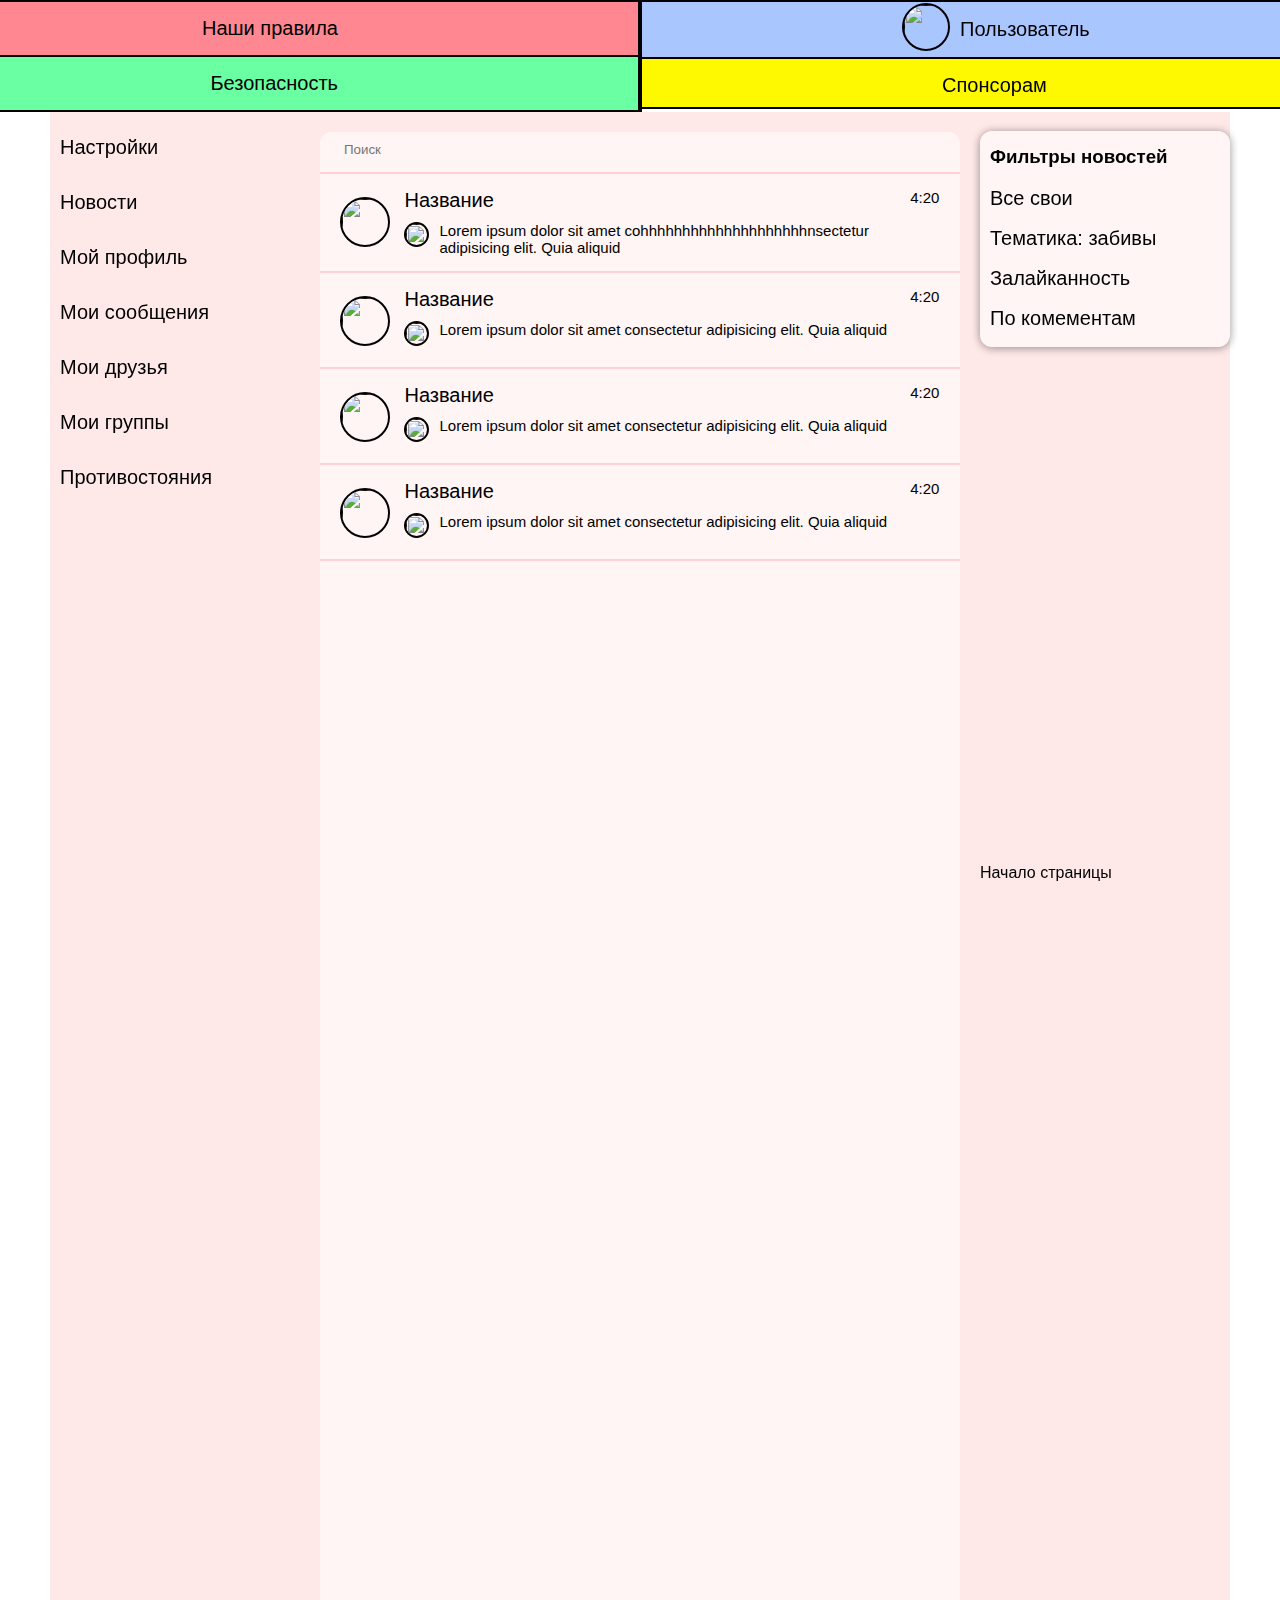
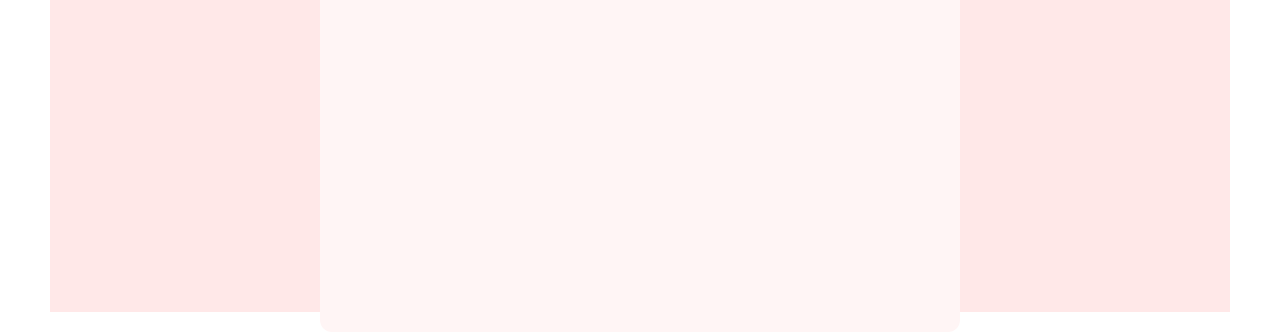
==== chats.html @ 8bf389e5 "COLORS" ====
<!DOCTYPE html>
<html lang="ru">

<head>
    <meta charset="UTF-8">
    <meta http-equiv="X-UA-Compatible" content="IE=edge">
    <meta name="viewport" content="width=device-width, initial-scale=1.0">
    <title>chats</title>
    <link rel="stylesheet" href="css/news.css">
    <link rel="stylesheet" href="css/chats.css">
    <link rel="stylesheet" href="css/colors.css">
    <link rel="stylesheet" href="css/header_leftbar.css">
</head>

<body>
    <header class="header__container container">
        <div class="header__left">
            <div class="header__red red">Наши правила</div>
            <div class="header__green green">Безопасность</div>
        </div>
        <div class="header__center">
            <a class="header__logo" href=""></a>
        </div>
        <div class="header__right">
            <div class="header__blue_container blue">
                <a href="">
                    <img class="header__blue_ava" src="img/Mcd.png" alt="">
                </a>
                <a href="" class="header__blue">
                    <span class="header__polzovatel">
                        Пользователь
                    </span>
                </a>
            </div>
            <div class="header__yellow yellow">Спонсорам</div>
        </div>
    </header>
    <div class="body mid_red">
        <div class="body__container">
            <div class="leftsiterbar">
                <ul class="leftsitebar__list">
                    <li class="leftsitebar__list_item dark_red_hover">Настройки</li>
                    <li class="leftsitebar__list_item dark_red_hover">Новости</li>
                    <li class="leftsitebar__list_item dark_red_hover">Мой профиль</li>
                    <li class="leftsitebar__list_item dark_red_hover">Мои сообщения</li>
                    <li class="leftsitebar__list_item dark_red_hover">Мои друзья</li>
                    <li class="leftsitebar__list_item dark_red_hover">Мои группы</li>
                    <li class="leftsitebar__list_item dark_red_hover">Противостояния</li>
                </ul>
            </div>
            <div class="chats">
                <div class="chats__conteiner light_red">
                    <div class="chats__search dark_red_border_bottom light_red">
                        <input type="text" name="search" placeholder="Поиск" class="chats__search_input">
                    </div>
                    <div class="chats__post dark_red_border_bottom mid_red_hover">
                        <a href="">
                            <div class="chats__post_ava">
                                <img class="chats__post_ava_img" src="img/123.png" alt="">
                            </div>
                            <div class="chats__post_block">
                                <div class="chats__post_block_name_time">
                                    <span class="chats__post_name">Название</span>
                                    <span class="chats__post_time">4:20</span>
                                </div>
                                <div class="chats__post_ava2_text">
                                    <div class="chats__post_ava">
                                        <img class="chats__post_ava2_img" src="img/123.png" alt="">
                                    </div>
                                    <div class="chats__post_text">Lorem ipsum dolor sit amet
                                        cohhhhhhhhhhhhhhhhhhhhnsectetur adipisicing
                                        elit. Quia aliquid </div>
                                </div>
                            </div>
                        </a>
                    </div>
                    <div class="chats__post dark_red_border_bottom mid_red_hover">
                        <a href="">
                            <div class="chats__post_ava">
                                <img class="chats__post_ava_img" src="img/123.png" alt="">
                            </div>
                            <div class="chats__post_block">
                                <div class="chats__post_block_name_time">
                                    <span class="chats__post_name">Название</span>
                                    <span class="chats__post_time">4:20</span>
                                </div>
                                <div class="chats__post_ava2_text">
                                    <div class="chats__post_ava">
                                        <img class="chats__post_ava2_img" src="img/123.png" alt="">
                                    </div>
                                    <div class="chats__post_text">Lorem ipsum dolor sit amet consectetur adipisicing
                                        elit. Quia aliquid
                                    </div>
                                </div>
                            </div>
                        </a>
                    </div>
                    <div class="chats__post dark_red_border_bottom mid_red_hover">
                        <a href="">
                            <div class="chats__post_ava">
                                <img class="chats__post_ava_img" src="img/123.png" alt="">
                            </div>
                            <div class="chats__post_block">
                                <div class="chats__post_block_name_time">
                                    <span class="chats__post_name">Название</span>
                                    <span class="chats__post_time">4:20</span>
                                </div>
                                <div class="chats__post_ava2_text">
                                    <div class="chats__post_ava">
                                        <img class="chats__post_ava2_img" src="img/123.png" alt="">
                                    </div>
                                    <div class="chats__post_text">Lorem ipsum dolor sit amet consectetur adipisicing
                                        elit. Quia aliquid
                                    </div>
                                </div>
                            </div>
                        </a>
                    </div>
                    <div class="chats__post dark_red_border_bottom mid_red_hover">
                        <a href="">
                            <div class="chats__post_ava">
                                <img class="chats__post_ava_img" src="img/123.png" alt="">
                            </div>
                            <div class="chats__post_block">
                                <div class="chats__post_block_name_time">
                                    <span class="chats__post_name">Название</span>
                                    <span class="chats__post_time">4:20</span>
                                </div>
                                <div class="chats__post_ava2_text">
                                    <div class="chats__post_ava">
                                        <img class="chats__post_ava2_img" src="img/123.png" alt="">
                                    </div>
                                    <div class="chats__post_text">Lorem ipsum dolor sit amet consectetur adipisicing
                                        elit. Quia aliquid
                                    </div>
                                </div>
                            </div>
                        </a>
                    </div>
                </div>
            </div>

            <div class="rightsitebar ">
                <div class="rightsitebar__container light_red">
                    <h3 class="rightsitebar__title">Фильтры новостей</h3>
                    <ul class="rightsitebar__list">
                        <li class="rightsitebar__list_item">Все свои</li>
                        <li class="rightsitebar__list_item">Тематика: забивы</li>
                        <li class="rightsitebar__list_item">Залайканность</li>
                        <li class="rightsitebar__list_item">По комементам</li>
                    </ul>
                </div>
                <div class="rightsitebar__link_top_cont">
                    <a class="rightsitebar__link_top" href="#top">Начало страницы</a>
                </div>
            </div>
        </div>
    </div>
</body>

</html>
---- css/news.css ----
*{
    box-sizing: border-box;
}

body{
    margin: 0; 
}

a{
    color: inherit;
    text-decoration: none;
}

html{
    font-family:  sans-serif;
}

ul{
    margin: 0;
    padding: 0;
    list-style: none;
}

p{
    margin: 0;
    padding: 0;
}

img{
    max-width: 100%;
}

.container{
    /* max-width: 1920px; */
    margin-left: auto;
    margin-right: auto;
}
.text-center{
    text-align: center;
}

textarea {outline: none;}

input {outline:none;}

/* header */



/* body */

.body{
    display: flex;
    /* justify-content: space-around; */
    justify-self: center;
    /* min-height: 100vh; */
    height: auto;
    /* height: 100%; */
    min-height: 100%;

}

.body__container{
    margin-left: auto;
    margin-right: auto;
    display: flex;
    /* min-height: 100vh; */
}

.news{
    min-width: 640px;
    max-width: 640px;
    /* border: 2px solid black; */
    margin-left: 20px;
    margin-right: 20px;
}

.rightsitebar{
    width: 250px;
}

.rightsitebar__container{
    position: sticky;
    top: 131px;
    width: 250px;
    border-radius: 12px;
    box-shadow: 0 2px 10px rgba(0,0,0,0.22), 0 0 10px rgba(0,0,0,0.22);
}

.rightsitebar__title_and_list{
    padding-top: 10px;
}

.rightsitebar__list{
    border-radius: 12px;
}

.rightsitebar__list_item{
    text-align: left;
    padding-left: 10px;
    font-size: 20px;
    height: 40px;
    transform: scale(1);
    transition: all 0.2s;
}

.rightsitebar__title{
    margin-top: 0;
    margin-left: 10px;
}

.rightsitebar__list_item:hover{
    transform: scale(1.05);
}

.rightsitebar__link_top_cont{
    display: block;
    margin-top: 370px;
    position: sticky;
    top: 96%;
}

.rightsitebar__title{
    padding-top: 15px;
}

.news__add_btn{
    width: 250px;
    margin-top: 10px;
    border: none;
    cursor: pointer;
    text-align: left;
    font-size: 20px;
    height: 55px;
    position: relative;
    border-radius: 12px;
}
.news__add_post_ava{
    display: inline-block;
    cursor: pointer;
    margin-left: 10px;
    width: 48px;
    height: 48px;
    border: 2px solid black;
    border-radius: 50%;
}

.btn__text{
    margin-left: 10px;
    position: absolute;
    top: 50%;
    transform: translate(0, -50%);
}

.forinput_or_textarea{
    padding: 10px;
    margin-top: 10px;
    margin-bottom: 10px;
    border: none;
    resize: none;
    overflow : auto;
    border-radius: 12px;
    font-size: 20px;
}

.forinput_or_textarea:focus{
    outline-width: 0;
}

/* .forinput_or_textarea:hover{
  
} */

/* :focus:-moz-placeholder {
    color: transparent
  } */

.btn-default{
    border: none;
    font-size: 15px;
    padding: 10px 15px;
    border-radius: 12px;
}

.my_pad{
    margin-top: 10px;
    border-radius: 12px;
}

.div_btn{
    justify-content: flex-end;
    display: flex;
}

.news__post_ava{
    display: inline-block;
    margin-top: 5px;
    cursor: pointer;
    margin-left: 10px;
    width: 55px;
    height: 55px;
    border: 2px solid black;
    border-radius: 50%;
}

.news__post{
    margin-top: 20px;
    border-radius: 12px;
}

.news__post_blok{
    display: flex;
}

.news__post_gryp_name{
    font-size: 20px;
    padding-top: 10px;
    margin-left: 10px;
}

.news__post_gryp_time{
    font-size: 16px;
    padding-top: 10px;
    margin-left: 10px;
}

.news__post_flex{
    display: flex;
}

.news__post_p{
    margin: 10px;
}

.news__post_lkr,
.news__post_l,
.news__post_k,
.news__post_r{
    display: flex;
}

.news__post_l_svg{
    background-image: url('/img/Creative_commons_25px_version.svg');
    background-repeat: no-repeat;
    width: 25px;
    height: 25px;
    margin-left: 10px;
    margin-right: 5px;
}

.news__post_l_all,
.news__post_l_my,
.news__post_l_vrag,
.news__post_k_all,
.news__post_k_my,
.news__post_k_vrag,
.news__post_r_all,
.news__post_r_my,
.news__post_r_vrag{
    margin-top: 5px;
}

.news__post_l_all,
.news__post_l_my,
.news__post_k_all,
.news__post_k_my,
.news__post_r_all,
.news__post_r_my{
    margin-right: 5px;
}

.news__post_l_vrag,
.news__post_k_vrag,
.news__post_r_vrag{
    margin-right: 20px;
}

.news__post_k_img{
    background-color: transparent;
    width: 40px;
    border: transparent;
    cursor: pointer;
    margin-left: 280px;
}


.news__post_k_svg{
    background-image: url('/img/Creative_commons_25px_version.svg');
    background-repeat: no-repeat;
    width: 25px;
    height: 25px;
    margin-right: 5px;
    /* margin-left: 300px; */
}

.news__post_r_svg{
    background-image: url('/img/Creative_commons_25px_version.svg');
    background-repeat: no-repeat;
    width: 25px;
    height: 25px;
    margin-right: 5px;
}
/* .news__post_l_img > li:hover > ul.news__post_l_list{
    display: block;
    -webkit-animation: fadeInUp 400ms;
    -moz-animation: fadeInUp 400ms;
    -ms-animation: fadeInUp 400ms;
    -o-animation: fadeInUp 400ms;
    animation: fadeInUp 400ms;
} */

.news__post_l_list{
    position: absolute;
    transform: translate(-30px, -80px);
    width: 15%;
    /* top: 30px;  */
    /* left: 0; */
    padding: 5px;
    color: white;
    /* background-color: black; */
    background: rgba(0, 0, 0, 0.85);
    list-style: none;
    /* padding: 0;*/
    margin-top: 10px;
    -webkit-box-shadow: 0 3px 3px rgba(0, 0, 0, 0.1);
    box-shadow: 0 3px 3px rgba(0, 0, 0, 0.1);
    display: none;
    z-index: 999;
    border-radius: 5px;
}

.news__post_l_img:hover .news__post_l_list{
    display: initial;
}
---- css/chats.css ----
.chats{
    min-width: 640px;
    max-width: 640px;
    /* border: 2px solid black; */
    margin-left: 20px;
    margin-right: 20px;
    height: 200vh;
    /* border-radius: 12px; */
}

.chats__conteiner{
    margin-top: 20px;
    height: 100%;
    border-radius: 12px;
}

.chats__search_input{
    background-color: transparent;
    border-color: transparent;
    margin-top: 5px;
    margin-left: 15px;
    width: 60%;
    height: 25px;
}

.chats__search{
    position: sticky;
    top: 112px;
    margin-top: 10px;
    padding-left: 5px;
    padding-right: 5px;
    padding-bottom: 10px;
    z-index: 999;
    border-radius: 12px 12px 0 0;
}

.chats__post{
    display: flex;
    padding-left: 20px;
    padding-right: 20px;
    padding-top: 15px;
    padding-bottom: 15px;
    z-index: 888;
}

.chats__post_ava_img{
    display: inline-block;
    cursor: pointer;
    margin-right: 10px;
    width: 50px;
    height: 50px;
    border: 2px solid black;
    border-radius: 50%;
}

.chats__post_ava2_img{
    display: inline-block;
    cursor: pointer;
    margin-right: 10px;
    width: 25px;
    height: 25px;
    border: 2px solid black;
    border-radius: 50%;
}

.chats__post_name{
    display: inline-block;
    font-size: 20px;
}

.chats__post_time{
    font-size: 15px;
}

.chats__post_ava{
    display: inline-block;
}

.chats__post_block{
    display: inline-block;
}

.chats__post_ava2_text{
    display: flex;
    margin-top: 10px;
}

.chats__post_text{
    font-size: 15px;
    max-width: 500px;
    min-width: 500px;
}

.chats__post_block_name_time{
    display: flex;
    justify-content: space-between;
}
---- css/colors.css ----
.red{
  background-color: rgb(255,135,145);
}
.green{
  background-color: rgb(106,255,162);
}
.blue{
  background-color: rgb(170,198,255);
}
.yellow{
  background-color: rgb(255,249,0);
}

/* .light_green {
  background-color: #E8F5E9;
} */
.light_green{
  background-color: rgb(245, 255, 245);
}
.light_red{
  background-color: rgb(255, 245, 245);
}
.light_blue{
  background-color: rgb(245, 245, 255);
}
.light_yellow{
  background-color: rgb(255, 254, 241);
}

.mid_green {
  background-color: rgb(232, 255, 232);
}
.mid_red {
  background-color: rgb(255, 232, 232);
}
.mid_blue {
  background-color: rgb(230, 235, 255);
}
.mid_yellow {
  background-color: rgb(252, 255, 219);
}

.dark_green{
  background-color: rgba(210, 255, 209);
}
.dark_red{
  background-color: rgba(255, 210, 209);
}
.dark_blue{
  background-color: rgba(210, 210, 255);
}
.dark_yellow{
  background-color: rgba(255, 244, 171);
}

.mid_green_hover:hover {
  background-color: rgb(232, 255, 232);
}
.mid_red_hover:hover {
  background-color: rgb(255, 232, 232);
}
.mid_blue_hover:hover {
  background-color: rgb(230, 235, 255);
}
.mid_yellow_hover:hover {
  background-color: rgb(252, 255, 219);
}

.dark_green_hover:hover {
  background-color: rgba(210, 255, 209);
}
.dark_red_hover:hover {
  background-color: rgba(255, 210, 209);
}
.dark_blue_hover:hover {
  background-color: rgba(205, 215, 255);
}
.dark_yellow_hover:hover {
  background-color: rgba(255, 244, 171);
}

.mid_green_border{
  border: 2px solid rgb(232, 255, 232);
}
.mid_red_border{
  border: 2px solid rgb(255, 232, 232);
}
.mid_blue_border{
  border: 2px solid rgb(230, 235, 255);
}
.mid_yellow_border{
  border: 2px solid rgb(252, 255, 219);
}

.dark_green_border_bottom{
  border-bottom: 2px solid rgba(210, 255, 209);
}
.dark_red_border_bottom{
  border-bottom: 2px solid rgba(255, 210, 209);
}
.dark_blue_border_bottom{
  border-bottom: 2px solid rgba(205, 215, 255);
}
.dark_yellow_border_bottom{
  border-bottom: 2px solid rgba(255, 244, 171);
}

.dark_green_border_top{
  border-top: 2px solid rgba(210, 255, 209);
}
.dark_red_border_top{
  border-top: 2px solid rgba(255, 210, 209);
}
.dark_blue_border_top{
  border-top: 2px solid rgba(205, 215, 255);
}
.dark_yellow_border_top{
  border-top: 2px solid rgba(255, 244, 171);
}

.mid_green_border_triangle:after{
  border: 10px solid transparent;
  border-top: 10px solid rgb(232, 255, 232);
  border-right: none;
}
.mid_red_border_triangle:after{
  border: 10px solid transparent;
  border-top: 10px solid rgb(255, 232, 232);
}
.mid_blue_border_triangle:after{
  border: 10px solid transparent;
  border-top: 10px solid rgb(230, 235, 255);
}
.mid_yellow_border_triangle:after{
  border: 10px solid transparent;
  border-top: 10px solid rgb(252, 255, 219);
}

.mid_green_border_triangle_partner:after{
  border: 10px solid transparent;
  border-top: 10px solid rgb(232, 255, 232);
  border-left: none;
}
.mid_red_border_triangle_partner:after{
  border: 10px solid transparent;
  border-top: 10px solid rgb(255, 232, 232);
  border-left: none;
}
.mid_blue_border_triangle_partner:after{
  border: 10px solid transparent;
  border-top: 10px solid rgb(230, 235, 255);
  border-left: none;
}
.mid_yellow_border_triangle_partner:after{
  border: 10px solid transparent;
  border-top: 10px solid rgb(252, 255, 219);
  border-left: none;
}
---- css/header_leftbar.css ----
/* header */

.header__container{
  display: flex;
  position: sticky;
  top: 0;
  z-index: 2;
}
.header__red,
.header__green,
.header__yellow{
  font-size: 20px;
  padding-top: 15px;
  padding-bottom: 15px;
  display: block;
}
.header__yellow{
  padding-bottom: 1.5%;
}
.header__polzovatel{
  display: inline-block;
  font-size: 20px;
}
.header__red,
.header__green,
.header__yellow{
  border-top: 2px solid black ;
}
.header__red,
.header__green{
  padding-right: 300px;
}
.header__yellow{
  padding-left: 300px;
}
.header__blue{
  margin-left: 10px;
}
.header__polzovatel{
  padding-top: 2px;
  padding-bottom: 3px;
}
.header__blue_container{
  padding-top: 1px;
  padding-left: 250px;
  display: flex;
  justify-content: left;
  align-items: center;
  border-top: 2px solid black ;
}
.header__blue_ava{
  display: inline-block;
  cursor: pointer;
  margin-left: 10px;
  width: 48px;
  height: 48px;
  border: 2px solid black;
  border-radius: 50%;
}
.header__green,
.header__yellow{
  border-bottom: 2px solid black;
}
.header__left{
  display: inline-block;
  border-right: 1px solid black;
  width: 50%;
  text-align: right;
}
.header__right{
  border-left: 1px solid black;
  width: 50%;
  text-align: left;
}
.header__logo{
  display: flex;
  position: absolute;
  background-image: url('../img/1.png');
  width: 114px;
  height: 114px;
  transform: translate(-50%, -1%);
  background-repeat: no-repeat;
  cursor: pointer;
  transition: 1s ease;
  background-size: cover;
}
.header__center{
  border: 1px solid black;
}
.header__logo:hover{
  transform: rotate(180deg) translate(50%, 2%);
}

/* leftsiterbar */
.leftsiterbar{
  width: 250px;
}
.leftsitebar__list{
  align-items: flex-end;
  position: sticky;
  top: 126px;
}
.leftsitebar__list_item{
  text-align: left;
  padding-left: 10px;
  padding-top: 9px;
  font-size: 20px;
  margin-top: 15px;
  height: 40px;
  transform: scale(1);
  transition: all 0.2s;
}
.leftsitebar__list_item:hover{
  transform: scale(1.05);
}
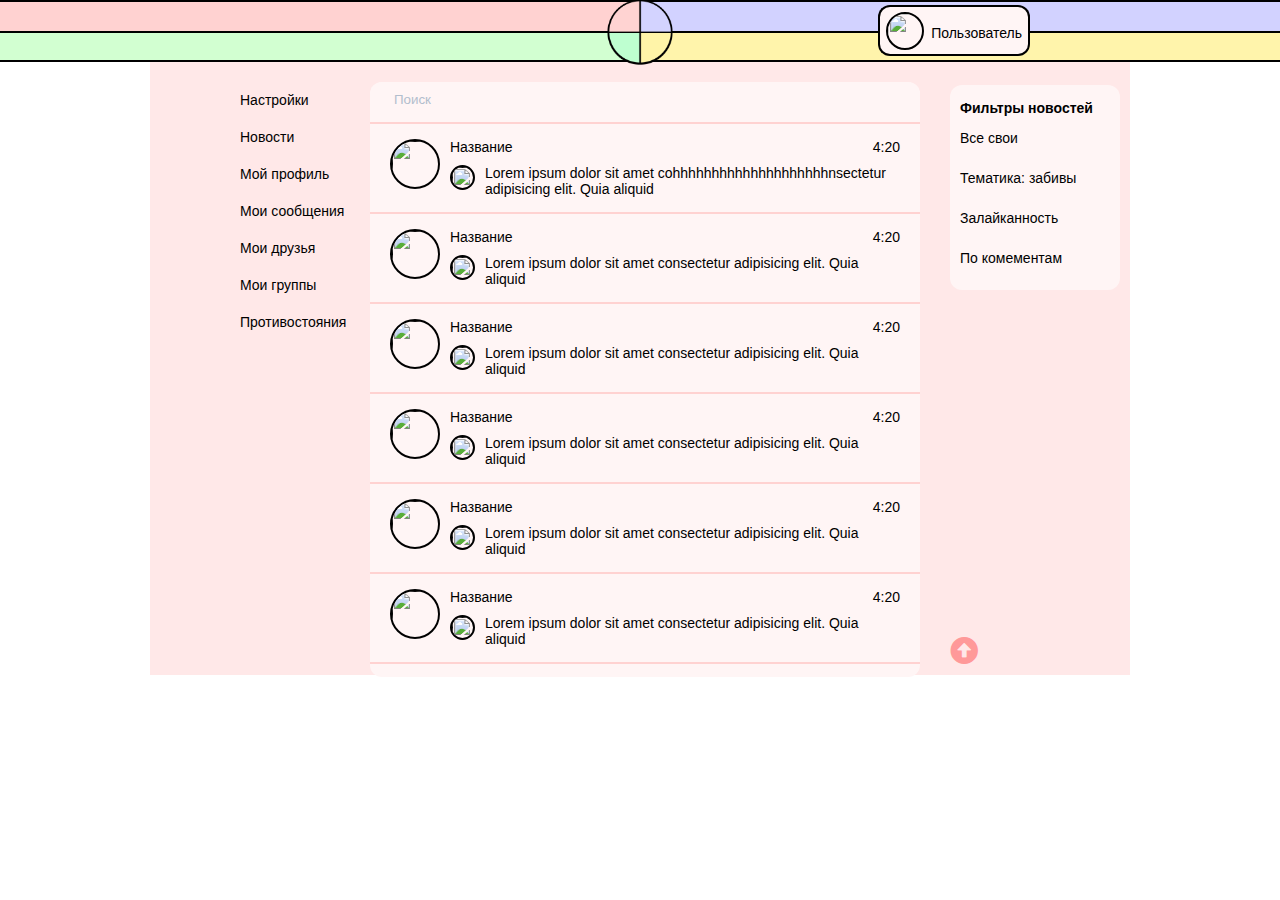
==== commit 35e6c331: "24.11.21" ====
--- a/chats.html
+++ b/chats.html
@@ -7,34 +7,42 @@
     <meta name="viewport" content="width=device-width, initial-scale=1.0">
     <title>chats</title>
     <link rel="stylesheet" href="css/news.css">
-    <link rel="stylesheet" href="css/chats.css">
+    <link rel="stylesheet" href="css/profil.css">
     <link rel="stylesheet" href="css/colors.css">
     <link rel="stylesheet" href="css/header_leftbar.css">
+    <link rel="stylesheet" href="css/login.css">
+    <link rel="stylesheet" href="css/messages.css">
+    <link rel="stylesheet" href="css/friends.css">
+    <link rel="stylesheet" href="css/groups.css">
+    <link rel="stylesheet" href="css/chats.css">
+    <link rel="stylesheet" href="font-awesome/font-awesome/css/fontawesome.css">
+    <link rel="stylesheet" href="font-awesome/font-awesome/css/all.min.css">
+    <link rel="stylesheet" href="font-awesome/font-awesome/css/v4-shims.min.css">
 </head>
 
 <body>
-    <header class="header__container container">
-        <div class="header__left">
-            <div class="header__red red">Наши правила</div>
-            <div class="header__green green">Безопасность</div>
-        </div>
-        <div class="header__center">
-            <a class="header__logo" href=""></a>
-        </div>
-        <div class="header__right">
-            <div class="header__blue_container blue">
-                <a href="">
-                    <img class="header__blue_ava" src="img/Mcd.png" alt="">
-                </a>
-                <a href="" class="header__blue">
-                    <span class="header__polzovatel">
-                        Пользователь
-                    </span>
-                </a>
-            </div>
-            <div class="header__yellow yellow">Спонсорам</div>
-        </div>
-    </header>
+  <header class="header__container container">
+    <div class="header__left">
+      <div class="header__red dark_red"></div>
+      <div class="header__green dark_green"></div>
+    </div>
+    <div class="header__center">
+      <a class="header__logo" href=""></a>
+    </div>
+    <div class="header__right">
+      <div class="header__blue dark_blue">
+      </div>
+      <div class="header__yellow dark_yellow"></div>
+    </div>
+      <a href="#" class="header__blue_ava_link light_red">
+        <img class="header__blue_ava" src="img/Mcd.png" alt="">
+      </a>
+      <a href="" class="header__blue_aaa light_red">
+        <span class="header__polzovatel_name">
+          Пользователь
+        </span>
+      </a>
+  </header>
     <div class="body mid_red">
         <div class="body__container">
             <div class="leftsiterbar">
@@ -54,17 +62,17 @@
                         <input type="text" name="search" placeholder="Поиск" class="chats__search_input">
                     </div>
                     <div class="chats__post dark_red_border_bottom mid_red_hover">
-                        <a href="">
-                            <div class="chats__post_ava">
-                                <img class="chats__post_ava_img" src="img/123.png" alt="">
-                            </div>
-                            <div class="chats__post_block">
-                                <div class="chats__post_block_name_time">
-                                    <span class="chats__post_name">Название</span>
-                                    <span class="chats__post_time">4:20</span>
-                                </div>
-                                <div class="chats__post_ava2_text">
-                                    <div class="chats__post_ava">
+                        <a class="chats__post_link" href="">
+                            <div class="chats__post_ava">
+                                <img class="chats__post_ava_img" src="img/123.png" alt="">
+                            </div>
+                            <div class="chats__post_block">
+                                <div class="chats__post_block_name_time">
+                                    <span class="chats__post_name">Название</span>
+                                    <span class="chats__post_time">4:20</span>
+                                </div>
+                                <div class="chats__post_ava2_text">
+                                    <div class="chats__post_ava2">
                                         <img class="chats__post_ava2_img" src="img/123.png" alt="">
                                     </div>
                                     <div class="chats__post_text">Lorem ipsum dolor sit amet
@@ -75,17 +83,17 @@
                         </a>
                     </div>
                     <div class="chats__post dark_red_border_bottom mid_red_hover">
-                        <a href="">
-                            <div class="chats__post_ava">
-                                <img class="chats__post_ava_img" src="img/123.png" alt="">
-                            </div>
-                            <div class="chats__post_block">
-                                <div class="chats__post_block_name_time">
-                                    <span class="chats__post_name">Название</span>
-                                    <span class="chats__post_time">4:20</span>
-                                </div>
-                                <div class="chats__post_ava2_text">
-                                    <div class="chats__post_ava">
+                        <a class="chats__post_link" href="">
+                            <div class="chats__post_ava">
+                                <img class="chats__post_ava_img" src="img/123.png" alt="">
+                            </div>
+                            <div class="chats__post_block">
+                                <div class="chats__post_block_name_time">
+                                    <span class="chats__post_name">Название</span>
+                                    <span class="chats__post_time">4:20</span>
+                                </div>
+                                <div class="chats__post_ava2_text">
+                                    <div class="chats__post_ava2">
                                         <img class="chats__post_ava2_img" src="img/123.png" alt="">
                                     </div>
                                     <div class="chats__post_text">Lorem ipsum dolor sit amet consectetur adipisicing
@@ -96,17 +104,17 @@
                         </a>
                     </div>
                     <div class="chats__post dark_red_border_bottom mid_red_hover">
-                        <a href="">
-                            <div class="chats__post_ava">
-                                <img class="chats__post_ava_img" src="img/123.png" alt="">
-                            </div>
-                            <div class="chats__post_block">
-                                <div class="chats__post_block_name_time">
-                                    <span class="chats__post_name">Название</span>
-                                    <span class="chats__post_time">4:20</span>
-                                </div>
-                                <div class="chats__post_ava2_text">
-                                    <div class="chats__post_ava">
+                        <a class="chats__post_link" href="">
+                            <div class="chats__post_ava">
+                                <img class="chats__post_ava_img" src="img/123.png" alt="">
+                            </div>
+                            <div class="chats__post_block">
+                                <div class="chats__post_block_name_time">
+                                    <span class="chats__post_name">Название</span>
+                                    <span class="chats__post_time">4:20</span>
+                                </div>
+                                <div class="chats__post_ava2_text">
+                                    <div class="chats__post_ava2">
                                         <img class="chats__post_ava2_img" src="img/123.png" alt="">
                                     </div>
                                     <div class="chats__post_text">Lorem ipsum dolor sit amet consectetur adipisicing
@@ -117,17 +125,17 @@
                         </a>
                     </div>
                     <div class="chats__post dark_red_border_bottom mid_red_hover">
-                        <a href="">
-                            <div class="chats__post_ava">
-                                <img class="chats__post_ava_img" src="img/123.png" alt="">
-                            </div>
-                            <div class="chats__post_block">
-                                <div class="chats__post_block_name_time">
-                                    <span class="chats__post_name">Название</span>
-                                    <span class="chats__post_time">4:20</span>
-                                </div>
-                                <div class="chats__post_ava2_text">
-                                    <div class="chats__post_ava">
+                        <a class="chats__post_link" href="">
+                            <div class="chats__post_ava">
+                                <img class="chats__post_ava_img" src="img/123.png" alt="">
+                            </div>
+                            <div class="chats__post_block">
+                                <div class="chats__post_block_name_time">
+                                    <span class="chats__post_name">Название</span>
+                                    <span class="chats__post_time">4:20</span>
+                                </div>
+                                <div class="chats__post_ava2_text">
+                                    <div class="chats__post_ava2">
                                         <img class="chats__post_ava2_img" src="img/123.png" alt="">
                                     </div>
                                     <div class="chats__post_text">Lorem ipsum dolor sit amet consectetur adipisicing
@@ -137,11 +145,52 @@
                             </div>
                         </a>
                     </div>
+                    <div class="chats__post dark_red_border_bottom mid_red_hover">
+                      <a class="chats__post_link" href="">
+                          <div class="chats__post_ava">
+                              <img class="chats__post_ava_img" src="img/123.png" alt="">
+                          </div>
+                          <div class="chats__post_block">
+                              <div class="chats__post_block_name_time">
+                                  <span class="chats__post_name">Название</span>
+                                  <span class="chats__post_time">4:20</span>
+                              </div>
+                              <div class="chats__post_ava2_text">
+                                  <div class="chats__post_ava2">
+                                      <img class="chats__post_ava2_img" src="img/123.png" alt="">
+                                  </div>
+                                  <div class="chats__post_text">Lorem ipsum dolor sit amet consectetur adipisicing
+                                      elit. Quia aliquid
+                                  </div>
+                              </div>
+                          </div>
+                      </a>
+                  </div>
+                  <div class="chats__post dark_red_border_bottom mid_red_hover">
+                    <a class="chats__post_link" href="">
+                        <div class="chats__post_ava">
+                            <img class="chats__post_ava_img" src="img/123.png" alt="">
+                        </div>
+                        <div class="chats__post_block">
+                            <div class="chats__post_block_name_time">
+                                <span class="chats__post_name">Название</span>
+                                <span class="chats__post_time">4:20</span>
+                            </div>
+                            <div class="chats__post_ava2_text">
+                                <div class="chats__post_ava2">
+                                    <img class="chats__post_ava2_img" src="img/123.png" alt="">
+                                </div>
+                                <div class="chats__post_text">Lorem ipsum dolor sit amet consectetur adipisicing
+                                    elit. Quia aliquid
+                                </div>
+                            </div>
+                        </div>
+                    </a>
+                </div>
                 </div>
             </div>
-
             <div class="rightsitebar ">
-                <div class="rightsitebar__container light_red">
+              <div class="rightsitebar__container light_red">
                     <h3 class="rightsitebar__title">Фильтры новостей</h3>
                     <ul class="rightsitebar__list">
                         <li class="rightsitebar__list_item">Все свои</li>
@@ -149,13 +198,15 @@
                         <li class="rightsitebar__list_item">Залайканность</li>
                         <li class="rightsitebar__list_item">По комементам</li>
                     </ul>
-                </div>
-                <div class="rightsitebar__link_top_cont">
-                    <a class="rightsitebar__link_top" href="#top">Начало страницы</a>
-                </div>
+              </div>
+              <div class="rightsitebar__link_top_cont">
+                <a class="rightsitebar__link_top" href="#top">
+                  <i class="fas fa-arrow-alt-circle-up fa-2x color_dark_dark_red" style="margin-bottom: 10px;"></i>
+                </a>
+              </div>
             </div>
         </div>
     </div>
 </body>
 
-</html>+</html>
--- a/css/news.css
+++ b/css/news.css
@@ -3,7 +3,7 @@
 }
 
 body{
-    margin: 0; 
+    margin: 0;
 }
 
 a{
@@ -27,7 +27,7 @@
 }
 
 img{
-    max-width: 100%;
+    width: 100%;
 }
 
 .container{
@@ -68,27 +68,20 @@
 }
 
 .news{
-    min-width: 640px;
-    max-width: 640px;
-    /* border: 2px solid black; */
-    margin-left: 20px;
-    margin-right: 20px;
+  width: 550px;
 }
 
 .rightsitebar{
-    width: 250px;
+  width: 210px;
+  padding-left: 30px;
+  padding-right: 10px;
 }
 
 .rightsitebar__container{
     position: sticky;
-    top: 131px;
-    width: 250px;
-    border-radius: 12px;
-    box-shadow: 0 2px 10px rgba(0,0,0,0.22), 0 0 10px rgba(0,0,0,0.22);
-}
-
-.rightsitebar__title_and_list{
-    padding-top: 10px;
+    top: 85px;
+    border-radius: 12px;
+    /* box-shadow: 0 2px 10px rgba(0,0,0,0.22), 0 0 10px rgba(0,0,0,0.22); */
 }
 
 .rightsitebar__list{
@@ -98,15 +91,18 @@
 .rightsitebar__list_item{
     text-align: left;
     padding-left: 10px;
-    font-size: 20px;
+    font-size: 14px;
     height: 40px;
     transform: scale(1);
     transition: all 0.2s;
+    cursor: pointer;
 }
 
 .rightsitebar__title{
     margin-top: 0;
     margin-left: 10px;
+    font-size: 14px;
+    margin-bottom: 14px;
 }
 
 .rightsitebar__list_item:hover{
@@ -118,6 +114,7 @@
     margin-top: 370px;
     position: sticky;
     top: 96%;
+    font-size: 14px;
 }
 
 .rightsitebar__title{
@@ -126,11 +123,11 @@
 
 .news__add_btn{
     width: 250px;
-    margin-top: 10px;
+    margin-top: 20px;
     border: none;
     cursor: pointer;
     text-align: left;
-    font-size: 20px;
+    font-size: 14px;
     height: 55px;
     position: relative;
     border-radius: 12px;
@@ -143,6 +140,7 @@
     height: 48px;
     border: 2px solid black;
     border-radius: 50%;
+    cursor: pointer;
 }
 
 .btn__text{
@@ -160,7 +158,7 @@
     resize: none;
     overflow : auto;
     border-radius: 12px;
-    font-size: 20px;
+    font-size: 14px;
 }
 
 .forinput_or_textarea:focus{
@@ -168,7 +166,7 @@
 }
 
 /* .forinput_or_textarea:hover{
-  
+
 } */
 
 /* :focus:-moz-placeholder {
@@ -177,9 +175,11 @@
 
 .btn-default{
     border: none;
-    font-size: 15px;
-    padding: 10px 15px;
-    border-radius: 12px;
+    font-size: 14px;
+    padding: 10px 30px;
+    border-radius: 12px;
+    text-align: center;
+    margin-left: 10px;
 }
 
 .my_pad{
@@ -190,7 +190,9 @@
 .div_btn{
     justify-content: flex-end;
     display: flex;
-}
+    padding: 10px;
+}
+
 
 .news__post_ava{
     display: inline-block;
@@ -213,13 +215,14 @@
 }
 
 .news__post_gryp_name{
-    font-size: 20px;
+    font-size: 14px;
     padding-top: 10px;
     margin-left: 10px;
+    cursor: pointer;
 }
 
 .news__post_gryp_time{
-    font-size: 16px;
+    font-size: 14px;
     padding-top: 10px;
     margin-left: 10px;
 }
@@ -237,6 +240,14 @@
 .news__post_k,
 .news__post_r{
     display: flex;
+}
+.news__post_l,
+.news__post_k,
+.news__post_r{
+  width: 150px;
+}
+.news__post_k{
+  margin-left: 135px;
 }
 
 .news__post_l_svg{
@@ -246,6 +257,7 @@
     height: 25px;
     margin-left: 10px;
     margin-right: 5px;
+    cursor: pointer;
 }
 
 .news__post_l_all,
@@ -258,6 +270,8 @@
 .news__post_r_my,
 .news__post_r_vrag{
     margin-top: 5px;
+    font-size: 14px;
+    cursor: pointer;
 }
 
 .news__post_l_all,
@@ -280,7 +294,7 @@
     width: 40px;
     border: transparent;
     cursor: pointer;
-    margin-left: 280px;
+    /* margin-left: 195px; */
 }
 
 
@@ -299,28 +313,17 @@
     width: 25px;
     height: 25px;
     margin-right: 5px;
-}
-/* .news__post_l_img > li:hover > ul.news__post_l_list{
-    display: block;
-    -webkit-animation: fadeInUp 400ms;
-    -moz-animation: fadeInUp 400ms;
-    -ms-animation: fadeInUp 400ms;
-    -o-animation: fadeInUp 400ms;
-    animation: fadeInUp 400ms;
-} */
+    cursor: pointer;
+}
 
 .news__post_l_list{
     position: absolute;
     transform: translate(-30px, -80px);
     width: 15%;
-    /* top: 30px;  */
-    /* left: 0; */
     padding: 5px;
     color: white;
-    /* background-color: black; */
     background: rgba(0, 0, 0, 0.85);
     list-style: none;
-    /* padding: 0;*/
     margin-top: 10px;
     -webkit-box-shadow: 0 3px 3px rgba(0, 0, 0, 0.1);
     box-shadow: 0 3px 3px rgba(0, 0, 0, 0.1);
@@ -329,6 +332,32 @@
     border-radius: 5px;
 }
 
+.fa_news__post_l_list{
+    position: absolute;
+    transform: translate(-85px, -35px);
+    width: 150px;
+    padding: 5px;
+    color: white;
+    background: rgba(0, 0, 0, 0.85);
+    list-style: none;
+    margin-top: 10px;
+    -webkit-box-shadow: 0 3px 3px rgba(0, 0, 0, 0.1);
+    box-shadow: 0 3px 3px rgba(0, 0, 0, 0.1);
+    display: none;
+    z-index: 999;
+    border-radius: 5px;
+}
+
 .news__post_l_img:hover .news__post_l_list{
     display: initial;
 }
+.fa:hover .fa_news__post_l_list{
+    display: initial;
+}
+.fa_news__post_l_list_item{
+    font-size: 14px;
+}
+
+.news__post_p{
+  font-size: 14px;
+}
--- a/css/profil.css
+++ b/css/profil.css
@@ -0,0 +1,694 @@
+
+.profil_left{
+  width: 550px;
+  height: 97%;
+}
+.profil_left__container{
+  padding-bottom: 20px;
+  border-radius: 12px 12px 0 0;
+}
+.profil_left__name{
+  padding-top: 20px;
+  margin-bottom: 15px;
+  margin-left: 20px;
+  margin-right: 20px;
+  font-size: 24px;
+}
+.profil_left__status{
+  padding-top: 10px;
+  padding-left: 20px;
+  padding-right: 20px;
+  padding-bottom: 10px;
+  font-size: 14px;
+}
+
+.kto_na_koord_polich{
+  padding-left: 20px;
+  width: 50%;
+  padding-top: 5%;
+  font-size: 14px;
+}
+.kto_na_koord{
+  display: flex;
+}
+.kto_na_koord_img{
+  width: 60px;
+  height: 60px;
+  object-fit: cover;
+  border-radius: 6px;
+  margin-top: 10px;
+}
+
+.profil_left__birthday_info{
+  margin-top: 10px;
+}
+.profil_left__birthday_info,
+.profil_left__city,
+.profil_left__views{
+  display: flex;
+  margin-bottom: 10px;
+  padding-left: 20px;
+  padding-right: 20px;
+}
+.profil_left__birthday,
+.profil_left__city_city,
+.profil_left__views_views{
+  width: 50%;
+  font-size: 14px;
+}
+
+.profil_left__container_button{
+  width: 100%;
+}
+.profil_left__btn_one,
+.profil_left__btn_two{
+  background-color: transparent;
+  border: none;
+  padding-top: 5px;
+  padding-bottom: 5px;
+  font-size: 14px;
+  text-align: center;
+  width: 100%;
+  display: none;
+}
+.profil_left__btn_active{
+  display: block;
+}
+.profil_left__birthday_date,
+.profil_left__city_name,
+.profil_left__views_name{
+  font-size: 14px;
+}
+.profil_left__btn_one,
+.profil_left__btn_active{
+  font-size: 14px;
+}
+.profil_left__dop_list_item{
+  font-size: 14px;
+}
+
+.profil_left__dop{
+  padding-left: 20px;
+  padding-right: 20px;
+}
+.profil_left__dop_list{
+  margin-top: 20px;
+  display: flex;
+}
+.profil_left__dop_list_item:not(:last-child){
+  margin-right: 15px;
+}
+.profil_left__dop_list_item_t_c{
+  text-align: center;
+}
+
+.profil_left__all_foto{
+  padding-bottom: 15px;
+  text-align: center;
+}
+.profil_left__all_foto_list{
+  display: flex;
+  justify-content: space-evenly;
+}
+.profil_left__foto_title{
+  font-size: 14px;
+  font-weight: normal;
+  font-style: normal;
+  text-align: center;
+  padding-top: 10px;
+}
+.profil_left__all_foto_f{
+  text-align: center;
+}
+.profil_left__all_foto_img{
+  text-align: center;
+  width: 130px;
+  height: 130px;
+  object-fit: cover;
+  border-radius: 12px;
+}
+
+.profil_left__add_f{
+  margin-top: 20px;
+}
+.profil_left__add_foto{
+  width: 100%;
+  background-color: transparent;
+  border: none;
+  text-align: center;
+  padding-top: 15px;
+  padding-bottom: 15px;
+  font-size: 14px;
+  line-height: 20px;
+}
+
+.profil_left__add_foto:hover{
+  font-size: 16px;
+}
+
+.profil_left__news_title{
+  padding-top: 20px;
+  margin-left: 20px;
+}
+.profil_left__news{
+  margin-top: 20px;
+}
+.profil_left__news_btn{
+  width: 100%;
+  background-color: transparent;
+  border: none;
+  text-align: center;
+  padding-top: 15px;
+  padding-bottom: 15px;
+  font-size: 14px;
+  line-height: 20px;
+}
+.profil_left__news_btn:hover{
+  font-size: 16px;
+}
+
+.profil_left__news_news{
+  padding:20px
+}
+
+.profil_left__news_img{
+  width: 100%;
+  height: 350px;
+  background-size: cover;
+  background-image: url('../img/намаз.jpg');
+}
+
+.profil_left__news_dif{
+  margin-top: 20px;
+  padding-top: 10px;
+  padding-left: 10px;
+  padding-bottom: 10px;
+}
+
+.profil_left__news_dif_btn{
+  background-color: transparent;
+  border-color: transparent;
+  font-size: 14px;
+  line-height: 18px;
+}
+
+.news__post_profil{
+  border-radius: 0;
+  max-width: 640px;
+  margin-top: 20px;
+}
+
+.news__post_profil_container{
+  margin-bottom: 20px;
+}
+
+.profil_left_dop_infa{
+  display: none;
+}
+.profil_left_dop_infa_active{
+  display: block;
+}
+
+.profil_right{
+  width: 210px;
+  padding-left: 30px;
+  padding-right: 10px;
+}
+.profil_right__conteiner_one{
+  margin-top: 22px;
+  border-radius: 12px;
+}
+.profil_right__ava{
+  padding-top: 20px;
+}
+.profil_right__ava_img{
+  width: 170px;
+  height: 170px;
+  /* padding-top: 20px;
+  padding-bottom: 20px; */
+  object-fit: cover;
+  border-radius: 12px;
+}
+.profil_right__ava_btn{
+  background-color: transparent;
+  border: none;
+  text-align: center;
+  width: 100%;
+  padding: 15px;
+  font-size: 14px;
+  margin-bottom: 10px;
+}
+.profil_right__lol{
+  display: inline-block;
+  font-size: 14px;
+  text-align: center;
+  width: 100%;
+  padding-top: 5px;
+  padding-bottom: 5px;
+}
+.profil_right__lol:last-child{
+  margin-bottom: 15px;
+}
+/* модальное окно первого фото */
+.modal_1{
+  position: fixed;
+  left: 0;
+  top: 0;
+  width: 100%;
+  height: 100%;
+  background-color:rgba(0, 0, 0, 0.8);
+  display: flex;
+  justify-content: center;
+  align-items: center;
+  opacity: 0;
+  transform: scale(0);
+  transition: opacity 0.3s;
+}
+.open__foto_1{
+  background-color: transparent;
+  border: none;
+  text-align: center;
+}
+.modal_1__is_open{
+  opacity: 1;
+  transform: scale(1);
+  z-index: 20;
+}
+.modal_1__is_open > .modal__foto_container{
+  opacity: 1;
+  transform: translateY(0);
+}
+.modal__foto_container{
+  max-width: 750px;
+  flex-grow:1;
+  display: flex;
+  position: relative;
+  opacity: 0;
+  transform: translateY(-10%);
+  transition: transform 0.2s, opacity 0.2s;
+  transition-delay: 0.2s;
+  border-radius: 12px;
+  margin-bottom: 200px;
+  /* background-color:rgba(0, 0, 0, 0.7); */
+  margin-top: 17%;
+}
+.modal__foto_left{
+  width: 500px;
+}
+.modal__left_container_img{
+  margin: 4%;
+  width: 450px;
+  height: 450px;
+  border-radius: 12px;
+}
+.modal__left_container_img_img{
+  border-radius: 12px;
+}
+.modal__left_container_dop{
+  padding-top: 5px;
+  padding-bottom: 5px;
+  border-top: 2px solid white;
+  display: flex;
+  justify-content: flex-end;
+}
+.modal__left_dop_infa{
+  font-size: 14px;
+  line-height: 18px;
+  color: white;
+  padding-right: 10px;
+}
+.modal__foto_right{
+  width: 250px;
+  border-radius: 0 12px 12px 0;
+}
+/* модальное окно, правый блок, top */
+.foto__right_top{
+  width: 100%;
+  height: 56px;
+  display: flex;
+  border-radius: 0 12px 0 0;
+}
+.foto__right_t_l{
+  height: 50px;
+  width: 50px;
+  margin-right: 10px;
+}
+.foto__right_t_l_link{
+  width: 50px;
+  height: 50px;
+}
+.foto__right_t_l_img{
+  width: 48px;
+  height: 48px;
+  border: 1px solid black;
+  border-radius: 50px;
+  margin-top: 4px;
+  margin-left: 4px;
+}
+.foto__right_t_r_container{
+  display: flex;
+  padding-top: 6px;
+}
+.foto__right_t_name{
+  font-size: 14px;
+  line-height: 26px;
+  margin-right: 5px;
+  color: white;
+}
+.foto__right_t_img{
+  width: 26px;
+  height: 26px;
+}
+.foto__right_t_date{
+  font-size: 14px;
+  color: white;
+}
+.modal_foto__close_btn{
+  background-color: transparent;
+  outline: none;
+  border: none;
+  position: absolute;
+  left: 95.5%;
+  top: 5px;
+  cursor: pointer;
+}
+
+/* модальное окно, правый блок, реакции */
+
+.modal__foto_right_reactions{
+  display: flex;
+  padding-top: 6px;
+  padding-bottom: 5px;
+  padding-left: 5px;
+}
+.modal__foto_r_r_btn{
+  outline: none;
+  background-color: transparent;
+  border: none;
+  cursor: pointer;
+}
+.heart_none{
+  display: none;
+}
+.profil_modal_foto_btn_quantity{
+  font-size: 16px;
+  line-height: 32px;
+  margin-right: 15px;
+}
+
+/* МОДАЛЬНОЕ ОКНО, ПРАВЫЙ БЛОК, КОМЕНТ */
+
+.modal__foto_right_comment_container{
+  height: 389px;
+}
+.modal__foto_right_comment{
+  display: flex;
+  padding-left: 5px;
+  padding-top: 5px;
+  padding-bottom: 5px;
+}
+.modal__foto_r_c_l{
+  width: 40px;
+  height: 40px;
+}
+.comment_ava_link{
+  width: 40px;
+  height: 40px;
+  margin-right: 5px;
+}
+.comment_link_img{
+  width: 36px;
+  height: 36px;
+  border: 1px solid black;
+  border-radius: 50px;
+}
+.comment__name_polit{
+  display: flex;
+}
+.comment__name_link{
+  font-size: 14px;
+  margin-top: 10px;
+  margin-right: 5px;
+  margin-bottom: 10px;
+}
+.comment__polit_img{
+  width: 22px;
+  height: 22px;
+  margin-top: 6px;
+}
+.comment__all_infa{
+  display: flex;
+  margin-bottom: 8px;
+}
+.comment__date{
+  font-size: 14px;
+  margin-right: 10px;
+}
+.comment__plus,
+.comment__minus,
+.comment__pencil,
+.comment__heart{
+  margin-right: 7px;
+  cursor: pointer;
+}
+.comment__content{
+  width: 200px;
+  font-size: 14px;
+  word-wrap: break-word;
+}
+
+/* МОДАЛЬНОЕ ОКНО, ПРАВЫЙ БЛОК, МОЙ КОМЕНТ */
+
+.modal__foto_right_my_comment{
+  display: flex;
+}
+.modal__foto_r_m_c_link_ava{
+  padding-top: 3px;
+  padding-left: 5px;
+  margin-right: 10px;
+  width: 40px;
+  height: 40px;
+}
+.my_comment__ava_link{
+  width: 40px;
+  height: 40px;
+}
+.my_comment__link_img{
+  width: 34px;
+  height: 34px;
+  border: 1px solid black;
+  border-radius: 50px;
+}
+.my_comment__container{
+  padding-top: 12px;
+  font-size: 14px;
+  cursor: pointer;
+}
+
+.modal__foto_right_my_comment_write{
+  display: none;
+  position: absolute;
+  top: 400px;
+  z-index: 10;
+  width: 250px;
+}
+.modal__foto_right_my_comment_write_active{
+  display: block;
+}
+.modal__foto_right_my_comment_write_top{
+  display: flex;
+}
+.my_comment_write_ava{
+  padding-left: 5px;
+  padding-top: 5px;
+  margin-right: 5px;
+  width: 40px;
+  height: 40px;
+}
+.my_comment_write_ava_link{
+  width: 40px;
+  height: 40px;
+}
+.my_comment_write_ava_img{
+  width: 34px;
+  height: 34px;
+  border: 1px solid black;
+  border-radius: 50px;
+}
+.my_comment_write_smile{
+  text-align: center;
+  margin-top: 3px;
+  cursor: pointer;
+}
+.my_comment_write_skrepka{
+  text-align: center;
+  margin-top: 3px;
+  cursor: pointer;
+}
+.modal__foto_right_my_comment_write_t_r{
+  height:100%;
+}
+.my_comment__write_my_comment{
+  height: 83px;
+  width: 200px;
+  outline: none;
+  padding: 5px;
+  cursor: pointer;
+}
+.modal__foto_right_my_comment_write_bottom{
+  display: flex;
+  justify-content: space-between;
+  padding-bottom: 4px;
+  padding-top: 5px;
+  border-radius: 0 0 12px 0;
+}
+.my_comment_write_btn_cancel{
+  outline: none;
+  border-color: transparent;
+  border-radius: 12px;
+  padding-top: 3px;
+  padding-bottom: 3px;
+  margin-left: 20px;
+  cursor: pointer;
+}
+.my_comment_write_btn_send{
+  outline: none;
+  border-color: transparent;
+  border-radius: 12px;
+  padding-top: 3px;
+  padding-bottom: 3px;
+  margin-right: 20px;
+  cursor: pointer;
+}
+
+.modal__foto_bottom_background{
+  height: 40px;
+  width: 100%;
+  border-radius: 0 0 12px 0;
+}
+
+.modal{
+  position: fixed;
+  left: 0;
+  top: 0;
+  width: 100%;
+  height: 100%;
+  background-color:rgba(0, 0, 0, 0.8);
+  display: flex;
+  justify-content: center;
+  align-items: center;
+  opacity: 0;
+  transform: scale(0);
+  transition: opacity 0.3s;
+}
+.modal__is_open{
+  opacity: 1;
+  transform: scale(1);
+  z-index: 20;
+}
+.modal__dialog{
+  max-width: 1000px;
+  min-height: 565px;
+  flex-grow:1;
+  display: flex;
+  position: relative;
+  opacity: 0;
+  transform: translateY(-10%);
+  transition: transform 0.2s, opacity 0.2s;
+  transition-delay: 0.2s;
+  border-radius: 12px;
+}
+.modal__is_open > .modal__dialog{
+  opacity: 1;
+  transform: translateY(0);
+}
+.modal__close_btn{
+  position: absolute;
+  right: 0;
+  top: 0;
+  background-color: transparent;
+  border: none;
+  margin-top: 25px;
+  margin-right: 25px;
+  cursor: pointer;
+}
+.modal__dialog_container{
+  width: 100%;
+}
+.modal__add_foto_title{
+  width: 100%;
+  text-align: center;
+}
+.modal__add_foto_info{
+  width: 100%;
+  text-align: center;
+  font-size: 14px;
+}
+.modal__add_foto_vibrat{
+  margin-top: 15px;
+  text-align: center;
+}
+.custom-file-input::-webkit-file-upload-button {
+  visibility: hidden;
+}
+.custom-file-input::before {
+  content: 'Выберите файл';
+  display: inline-block;
+  width: 235px;
+  text-align: center;
+  background: -webkit-linear-gradient(transparent);
+  /* border: 1px solid #999; */
+  border-radius: 3px;
+  padding: 10px 8px;
+  outline: none;
+  white-space: nowrap;
+  /* -webkit-user-select: none; */
+  cursor: pointer;
+  font-weight: 700;
+  font-size: 14px;
+}
+input[type="file" i]{
+  /* margin-left: 25px; */
+  border: none;
+  margin-bottom: 15px;
+}
+input[type="submit"]{
+  margin-top: 10px;
+  width: 100px;
+  left: -30px;
+  border: none;
+  padding: 10px;
+  background-color: transparent;
+  position: absolute;
+  left: 45%;
+  top: 89%;
+}
+.thumb{
+  text-align: center;
+  width: 350px;
+  height: 350px;
+  object-fit: cover;
+  border-radius: 12px;
+}
+.kto_na_koord_2{
+  position: absolute;
+  transform: translate(-85px, -35px);
+  width: 200px;
+  padding: 5px;
+  color: white;
+  /* background: rgba(0, 0, 0, 0.85); */
+  list-style: none;
+  margin-top: 10px;
+  /* -webkit-box-shadow: 0 3px 3px rgba(0, 0, 0, 0.1);
+  box-shadow: 0 3px 3px rgba(0, 0, 0, 0.1); */
+  display: none;
+  z-index: 999;
+  border-radius: 5px;
+  font-size: 14px;
+}
+.kto_na_koord_img_2:hover .kto_na_koord_2{
+  display: initial;
+}
+.display_none{
+  display: none;
+}
--- a/css/colors.css
+++ b/css/colors.css
@@ -1,3 +1,13 @@
+.simplebar-content-wrapper {
+  overflow: auto;
+}
+.simplebar-track.simplebar-vertical{
+  width: 9px !important;
+}
+.simplebar-scrollbar:before {
+  background-color: #999999 !important;
+}
+
 .red{
   background-color: rgb(255,135,145);
 }
@@ -15,42 +25,94 @@
   background-color: #E8F5E9;
 } */
 .light_green{
-  background-color: rgb(245, 255, 245);
+  background-color: rgba(245, 255, 245, 1);
 }
 .light_red{
-  background-color: rgb(255, 245, 245);
+  background-color: rgba(255, 245, 245, 1);
 }
 .light_blue{
-  background-color: rgb(245, 245, 255);
+  background-color: rgba(245, 245, 255, 1);
 }
 .light_yellow{
-  background-color: rgb(255, 254, 241);
+  background-color: rgba(255, 254, 241, 1);
 }
 
 .mid_green {
-  background-color: rgb(232, 255, 232);
+  background-color: rgba(232, 255, 232, 1);
 }
 .mid_red {
-  background-color: rgb(255, 232, 232);
+  background-color: rgba(255, 232, 232, 1);
 }
 .mid_blue {
-  background-color: rgb(230, 235, 255);
+  background-color: rgba(230, 235, 255, 1);
 }
 .mid_yellow {
-  background-color: rgb(252, 255, 219);
+  background-color: rgba(252, 255, 219, 1);
+}
+
+.mid_green_color {
+  color: rgba(232, 255, 232, 1);
+}
+.mid_red_color {
+  color: rgba(255, 232, 232, 1);
+}
+.mid_blue_color {
+  color: rgba(230, 235, 255, 1);
+}
+.mid_yellow_color {
+  color: rgba(252, 255, 219, 1);
 }
 
 .dark_green{
-  background-color: rgba(210, 255, 209);
+  background-color: rgba(210, 255, 209, 1);
 }
 .dark_red{
-  background-color: rgba(255, 210, 209);
+  background-color: rgba(255, 210, 209, 1);
 }
 .dark_blue{
-  background-color: rgba(210, 210, 255);
+  background-color: rgba(210, 210, 255, 1);
 }
 .dark_yellow{
-  background-color: rgba(255, 244, 171);
+  background-color: rgba(255, 244, 171, 1);
+}
+
+.color_dark_green{
+  color: rgba(210, 255, 209);
+}
+.color_dark_red{
+  color: rgba(255, 210, 209);
+}
+.color_dark_blue{
+  color: rgba(210, 210, 255);
+}
+.color_dark_yellow{
+  color: rgba(255, 244, 171);
+}
+
+.color_dark_dark_green{
+  color: rgba(153, 255, 153);
+}
+.color_dark_dark_red{
+  color: rgba(255, 153, 153);
+}
+.color_dark_dark_blue{
+  color: rgba(89, 106, 162);
+}
+.color_dark_dark_yellow{
+  color: rgba(212, 212, 0);
+}
+
+.background-color_dark_dark_green{
+  background-color: rgba(153, 255, 153, 1);
+}
+.background-color_dark_dark_red{
+  background-color: rgba(255, 153, 153, 1);
+}
+.background-color_dark_dark_blue{
+  background-color: rgba(89, 106, 162, 1);
+}
+.background-color_dark_dark_yellow{
+  background-color: rgba(212, 212, 0, 1);
 }
 
 .mid_green_hover:hover {
@@ -92,6 +154,19 @@
   border: 2px solid rgb(252, 255, 219);
 }
 
+.dark_green_border{
+  border: 2px solid rgba(210, 255, 209);
+}
+.dark_red_border{
+  border: 2px solid rgba(255, 210, 209);
+}
+.dark_blue_border{
+  border: 2px solid rgba(205, 215, 255);
+}
+.dark_yellow_border{
+  border: 2px solid rgba(255, 244, 171);
+}
+
 .dark_green_border_bottom{
   border-bottom: 2px solid rgba(210, 255, 209);
 }
@@ -104,6 +179,57 @@
 .dark_yellow_border_bottom{
   border-bottom: 2px solid rgba(255, 244, 171);
 }
+/* rfhlsfhlzjshflzh */
+.dark_dark_green_border_bottom{
+  border-bottom: 2px solid rgba(153, 255, 153, 1);
+}
+.dark_dark_red_border_bottom{
+  border-bottom: 2px solid rgba(255, 153, 153, 1);
+}
+.dark_dark_blue_border_bottom{
+  border-bottom: 2px solid rgba(89, 106, 162, 1);
+}
+.dark_dark_yellow_border_bottom{
+  border-bottom: 2px solid rgba(212, 212, 0, 1);
+}
+.dark_dark_green_border_top{
+  border-top: 2px solid rgba(153, 255, 153, 1);
+}
+.dark_dark_red_border_top{
+  border-top: 2px solid rgba(255, 153, 153, 1);
+}
+.dark_dark_blue_border_top{
+  border-top: 2px solid rgba(89, 106, 162, 1);
+}
+.dark_dark_yellow_border_top{
+  border-top: 2px solid rgba(212, 212, 0, 1);
+}
+
+.mid_green_border_left{
+  border-left: 2px solid rgb(232, 255, 232);
+}
+.mid_red_border_left{
+  border-left: 2px solid rgb(255, 232, 232);
+}
+.mid_blue_border_left{
+  border-left: 2px solid rgb(230, 235, 255);
+}
+.mid_yellow_border_left{
+  border-left: 2px solid rgb(252, 255, 219);
+}
+
+.dark_green_border_bottom_hover:hover{
+  border-bottom: 2px solid rgba(210, 255, 209);
+}
+.dark_red_border_bottom_hover:hover{
+  border-bottom: 2px solid rgba(255, 210, 209);
+}
+.dark_blue_border_bottom_hover:hover{
+  border-bottom: 2px solid rgba(205, 215, 255);
+}
+.dark_yellow_border_bottom_hover:hover{
+  border-bottom: 2px solid rgba(255, 244, 171);
+}
 
 .dark_green_border_top{
   border-top: 2px solid rgba(210, 255, 209);
@@ -126,14 +252,17 @@
 .mid_red_border_triangle:after{
   border: 10px solid transparent;
   border-top: 10px solid rgb(255, 232, 232);
+  border-right: none;
 }
 .mid_blue_border_triangle:after{
   border: 10px solid transparent;
   border-top: 10px solid rgb(230, 235, 255);
+  border-right: none;
 }
 .mid_yellow_border_triangle:after{
   border: 10px solid transparent;
   border-top: 10px solid rgb(252, 255, 219);
+  border-right: none;
 }
 
 .mid_green_border_triangle_partner:after{
@@ -155,4 +284,11 @@
   border: 10px solid transparent;
   border-top: 10px solid rgb(252, 255, 219);
   border-left: none;
-}+}
+
+.news__post_profil_container{
+  display: none;
+}
+.news__post_profil_container_active{
+  display: block;
+}
--- a/css/header_leftbar.css
+++ b/css/header_leftbar.css
@@ -8,52 +8,78 @@
 }
 .header__red,
 .header__green,
-.header__yellow{
-  font-size: 20px;
-  padding-top: 15px;
-  padding-bottom: 15px;
+.header__yellow,
+.header__blue{
+  height: 31px;
   display: block;
 }
-.header__yellow{
-  padding-bottom: 1.5%;
+
+.header__polzovatel{
+  position: absolute;
+  display: inline-block;
+  top: -15px;
+  right: 250px;
 }
-.header__polzovatel{
-  display: inline-block;
-  font-size: 20px;
+.header__polzovatel_name{
+  font-size: 14px;
+  line-height: 40px;
 }
 .header__red,
 .header__green,
-.header__yellow{
+.header__yellow,
+.header__blue{
   border-top: 2px solid black ;
 }
 .header__red,
 .header__green{
   padding-right: 300px;
 }
-.header__yellow{
+.header__yellow,
+.header__blue{
   padding-left: 300px;
-}
-.header__blue{
-  margin-left: 10px;
 }
 .header__polzovatel{
   padding-top: 2px;
   padding-bottom: 3px;
 }
-.header__blue_container{
-  padding-top: 1px;
-  padding-left: 250px;
+/* .header__blue_container{
+  /* padding-top: 1px; */
+  /* padding-left: 250px;
   display: flex;
   justify-content: left;
   align-items: center;
-  border-top: 2px solid black ;
+  border-top: 2px solid black ; */
+/* } */
+.header__blue_ava_link{
+  position: fixed;
+  right: 350px;
+  top: 5px;
+  height: 51px;
+  z-index: 10;
+  padding: 6px;
+  padding-top: 5px;
+  border-radius: 12px 0 0 12px;
+  border-bottom: 2px solid black;
+  border-left: 2px solid black;
+  border-top: 2px solid black;
+}
+.header__blue_aaa{
+  position: fixed;
+  right: 250px;
+  height: 51px;
+  top: 5px;
+  padding: 6px;
+  padding-left: 10px;
+  border-radius: 0 12px 12px 0;
+  border-bottom: 2px solid black;
+  border-right: 2px solid black;
+  border-top: 2px solid black;
 }
 .header__blue_ava{
   display: inline-block;
   cursor: pointer;
-  margin-left: 10px;
-  width: 48px;
-  height: 48px;
+  width: 38px;
+  height: 38px;
   border: 2px solid black;
   border-radius: 50%;
 }
@@ -75,10 +101,10 @@
 .header__logo{
   display: flex;
   position: absolute;
-  background-image: url('../img/1.png');
-  width: 114px;
-  height: 114px;
-  transform: translate(-50%, -1%);
+  background-image: url('../img/ps2.png');
+  width: 65px;
+  height: 65px;
+  transform: translate(-50%, -2%);
   background-repeat: no-repeat;
   cursor: pointer;
   transition: 1s ease;
@@ -93,22 +119,26 @@
 
 /* leftsiterbar */
 .leftsiterbar{
-  width: 250px;
+  width: 210px;
+  padding-left: 80px;
+  margin-right: 10px;
 }
 .leftsitebar__list{
   align-items: flex-end;
   position: sticky;
-  top: 126px;
+  top: 85px;
+  z-index: 10;
 }
 .leftsitebar__list_item{
   text-align: left;
   padding-left: 10px;
-  padding-top: 9px;
-  font-size: 20px;
-  margin-top: 15px;
-  height: 40px;
+  padding-top: 7px;
+  font-size: 14px;
+  margin-top: 7px;
+  height: 30px;
   transform: scale(1);
   transition: all 0.2s;
+  cursor: pointer;
 }
 .leftsitebar__list_item:hover{
   transform: scale(1.05);
--- a/css/login.css
+++ b/css/login.css
@@ -0,0 +1,260 @@
+*{
+  box-sizing: border-box;
+}
+
+body{
+  margin: 0;
+}
+
+a{
+  color: inherit;
+  text-decoration: none;
+}
+
+html{
+  font-family:  sans-serif;
+}
+
+ul{
+  margin: 0;
+  padding: 0;
+  list-style: none;
+}
+
+p{
+  margin: 0;
+  padding: 0;
+}
+
+img{
+  max-width: 100%;
+}
+
+.container{
+    /* max-width: 1920px; */
+  margin-left: auto;
+  margin-right: auto;
+}
+.text-center{
+  text-align: center;
+}
+
+textarea {outline: none;}
+
+input {outline:none;}
+
+.registration{
+  width: 100%;
+  height: 100%;
+  display: flex;
+  margin-top: 100px;
+}
+
+.registration__container{
+  /* left: 43%;
+  top: 20%; */
+  /* position: fixed; */
+  margin-left: auto;
+  margin-right: auto;
+}
+
+.input-wrapper_l,
+.input-wrapper_p{
+  margin-top: 20px;
+  box-shadow: rgba(113, 113, 113, 0.15) -5px -5px 11px, rgba(0, 0, 0, 0.15) 5px 5px 11px;
+  border-radius: 12px;
+  width: 325px;
+  height: 55px;
+  display: flex;
+  align-items: center;
+}
+
+.input-wrapper_l input,
+.input-wrapper_p input{
+  background: transparent;
+  border: none;
+  width: 100%;
+  height: 100%;
+  border-radius: 12px;
+  text-indent: 20px;
+  color: black;
+  font-size: 16px;
+  outline: 0;
+}
+
+.input-icon{
+  width: 20px;
+  margin-right: 20px;
+  border-radius: 50px;
+  padding: 3px 6px;
+  cursor: pointer;
+  transition: all .4s ease;
+}
+
+.input-icon.selected {
+  background-color: #2d2d2d;
+}
+
+.input-icon img{
+  width: 100%;
+  height: 100%;
+}
+
+::-webkit-input-placeholder {
+  color: #b2becd;
+}
+
+.registration__btn{
+  margin-top: 20px;
+  width: 80%;
+  box-shadow: rgba(113, 113, 113, 0.15) -5px -5px 11px, rgba(0, 0, 0, 0.15) 5px 5px 11px;
+  border-radius: 12px;
+  height: 40px;
+  display: flex;
+  align-items: center;
+  cursor: pointer;
+  text-align: center;
+  font-size: 16px;
+}
+
+.registration__btn_in{
+  border-color: transparent;
+  background-color: transparent;
+  align-items: center;
+  text-align: center;
+  font-size: 16px;
+  padding-left: 25%;
+}
+
+.reg{
+  cursor: pointer;
+  margin-top: 20px;
+  font-size: 16px;
+  width: 35%;
+  box-shadow: rgba(113, 113, 113, 0.15) -5px -5px 11px, rgba(0, 0, 0, 0.15) 5px 5px 11px;
+  border-radius: 12px;
+  height: 40px;
+  display: flex;
+  align-items: center;
+  cursor: pointer;
+  text-align: center;
+  /* padding-left: 3%; */
+  margin-left: 100px;
+}
+
+.registration__down{
+  display: flex;
+  justify-content: space-between;
+}
+
+.registration__btn_in_sp{
+  font-size: 16px;
+
+}
+
+.custom-btn {
+  background: transparent;
+  cursor: pointer;
+  transition: all .5s ease;
+  position: relative;
+  display: inline-block;
+  outline: none;
+}
+
+.btn-6 {
+  background: rgb(255, 255, 255);
+  background: radial-gradient(circle, rgba(255, 255, 255, 1) 0%, rgba(249, 248, 246, 1) 100%);
+  line-height: 42px;
+  padding: 0;
+  border: none;
+  width: 100%;
+  border-radius: 12px;
+}
+.btn-6 span {
+  position: relative;
+  display: block;
+  width: 100%;
+  height: 100%;
+  border-radius: 12px;
+}
+.btn-6:before,
+.btn-6:after {
+  position: absolute;
+  content: "";
+  height: 0%;
+  width: 1px;
+ box-shadow:
+   -1px -1px 20px 0px rgba(255,255,255,1),
+   -4px -4px 5px 0px rgba(255,255,255,1),
+   7px 7px 20px 0px rgba(0,0,0,.4),
+   4px 4px 5px 0px rgba(0,0,0,.3);
+   border-radius: 12px;
+}
+.btn-6:before {
+  right: 0;
+  top: 0;
+  transition: all .5s ease;
+  border-radius: 12px;
+}
+.btn-6:after {
+  left: 0;
+  bottom: 0;
+  transition: all .5s ease;
+  border-radius: 12px;
+}
+.btn-6:hover{
+  background: transparent;
+  color: #6F8FAF	;
+  box-shadow: none;
+  border-radius: 12px;
+}
+.btn-66:hover{
+  background: transparent;
+  color: 	#0818A8	;
+  box-shadow: none;
+  border-radius: 12px;
+}
+.btn-6:hover:before {
+  transition: all .5s ease;
+  height: 100%;
+  border-radius: 12px;
+}
+/* .btn-6:hover:after {
+  transition: all 1s ease;
+  height: 100%;
+  border-radius: 12px;
+} */
+.btn-6 span:before,
+.btn-6 span:after {
+  position: absolute;
+  content: "";
+  box-shadow:
+   -1px -1px 20px 0px rgba(255,255,255,1),
+   -4px -4px 5px 0px rgba(255,255,255,1),
+   7px 7px 20px 0px rgba(0,0,0,.4),
+   4px 4px 5px 0px rgba(0,0,0,.3);
+   border-radius: 12px;
+}
+/* .btn-6 span:before {
+  left: 0;
+  top: 0;
+  width: 0%;
+  height: 0.1px;
+  transition: all 1s ease;
+  border-radius: 12px;
+} */
+.btn-6 span:after {
+  right: 0;
+  bottom: 0;
+  width: 0%;
+  height: 0.1px;
+  transition: all .5s ease;
+  border-radius: 12px;
+}
+.btn-6 span:hover:before {
+  width: 100%;
+}
+.btn-6 span:hover:after {
+  width: 100%;
+}
+
--- a/css/messages.css
+++ b/css/messages.css
@@ -0,0 +1,266 @@
+.body__container3{
+    margin-left: auto;
+    margin-right: auto;
+    display: flex;
+    /* height: 100vh; */
+    /* min-height: 100px; */
+}
+
+.messages{
+    /* min-width: 640px;
+    max-width: 640px; */
+    width: 50vh;
+    margin-left: 20px;
+    margin-right: 20px;
+    min-height: 88vh;
+
+    margin-bottom: 15px;
+    border-radius: 12px;
+}
+
+.messages__background_top{
+    width: 50vh;
+    height: 10vh;
+    z-index: 1;
+    /* position: sticky; */
+    top: 10.3vh;
+    position: fixed;
+}
+
+.messages__top{
+    display: flex;
+    justify-content: space-between;
+    padding-bottom: 5px;
+    /* position: sticky; */
+    top: 14%;
+    position: fixed;
+    width: 50vh;
+    z-index: 3;
+    border-radius: 12px 12px 0 0;
+}
+
+.messages__top_talker{
+    display: flex;
+}
+
+.messages__top_back{
+    margin-left: 20px;
+    margin-top: 25px;
+    font-size: 20px;
+}
+
+.messages__top_talker{
+    transform: translateX(-13px);
+    margin-top: 10px;
+}
+
+.messages__top_name{
+    margin-left: 10px;
+    margin-top: 5px;
+    font-size: 20px;
+}
+
+.messages__top_img{
+    display: inline-block;
+    cursor: pointer;
+    width: 25px;
+    height: 25px;
+    border: 2px solid black;
+    border-radius: 50%;
+}
+
+.messages__top_options{
+    margin-top: 22px;
+    margin-right: 20px;
+    font-weight: bold;
+    font-size: 20px;
+}
+
+.messages__top_time{
+    margin-top: 5px;
+    font-size: 20px;
+}
+
+.messages__block{
+    /* overflow-y: scroll; */
+    width: 100%;
+    min-height: 100px;
+    margin-top: 10vh;
+    padding: 10px;
+    display: flex;
+    flex-direction: column;
+    display: inline-block;
+    border-radius: 12px 12px 0 0;
+    flex-flow: row wrap;
+    align-content: flex-start;
+    flex: 1;
+}
+
+/* .messages__block_m_l{
+    display: inline-block;
+    padding-top: 5px;
+    padding-left: 8px;
+    padding-right: 8px;
+    border: 1px solid transparent;
+    margin-bottom: 10px;
+    border-radius: 12px;
+    padding-bottom: 2px;
+    margin-right: 30px;
+}
+
+.messages__block_m_l_t{
+    padding-top: 2px;
+    font-size: 12px;
+}
+
+.messages__m_r{
+    display: inline-block;
+}
+
+.messages__block_m_r{
+    display: inline-block;
+    padding-top: 5px;
+    padding-left: 8px;
+    padding-right: 8px;
+    border: 1px solid transparent;
+    margin-bottom: 10px;
+    border-radius: 12px;
+    padding-bottom: 2px;
+    margin-left: 30px;
+    flex-direction: column;
+    /* justify-content: flex-end; */
+    /* display: flex;
+    align-items: flex-end;
+}
+
+
+.messages__block_m_r_t{
+    display: inline-block;
+    padding-top: 2px;
+    font-size: 12px;
+} */
+
+.message__box_holder{
+    /* display: inline-block; */
+    width: 100%;
+    margin: 0 0 15px;
+    display: flex;
+    flex-flow: column;
+    align-items: flex-end;
+    justify-content: flex-end;
+}
+
+.message__box{
+    max-width: 90%;
+    padding: 6px 10px;
+    border-radius:  12px 12px 0 12px ;
+    position: relative;
+    /* background: rgba(100, 170, 0, .1); */
+    /* border: 2px solid; */
+    font-size: 14px;
+    align-items: flex-end;
+    justify-content: flex-end;
+    display: flex;
+    flex-direction: column;
+}
+
+.message__box:after {
+    content: "";
+    position: absolute;
+    /* border: 10px solid transparent;
+    border-top: 10px solid #C8E6C9; */
+    /* border-right: none; */
+    border-right: none;
+    bottom: -22px;
+    /* right: 10px; */
+    right: -2px;
+}
+
+.message__partner{
+    /* align-self: flex-start; */
+    justify-content: flex-start;
+    display: flex;
+    align-items: flex-start;
+}
+
+
+
+
+.message__partner_box{
+    border-radius:  12px 12px 12px 0;
+    align-items: flex-start;
+}
+
+.message__partner_box:after{
+    right: auto;
+    bottom: -22px;
+    left: -2px;
+    /* border: 10px solid transparent;
+  border-top: 10px solid rgba(100, 170, 0, .2); */
+}
+
+/* .message__partner_box:after{
+    border: 10px solid transparent;
+    border-top: 10px solid rgba(100, 170, 0, .2);
+} */
+
+.messages__block_m_l_t,
+.messages__block_m_l_t_partner{
+    margin-top: 0.6vh;
+    font-size: 12px;
+}
+
+.messages__empty{
+    /* background-color: transparent; */
+    height: 7vh;
+}
+
+.messages__down{
+    width: 50vh;
+    display: flex;
+    justify-content: space-between;
+    padding-top: 20px;
+    padding-bottom: 25px;
+    padding-left: 20px;
+    padding-right: 20px;
+    /* position: relative; */
+    z-index: 3;
+    /* position: sticky; */
+    top: 90vh;
+    border-radius: 0 0 12px 12px;
+    position: fixed;
+
+
+    /* top: 50px; */
+}
+
+.messages__down_down{
+    width: 50vh;
+    height: 10vh;
+    top: 97vh;
+    z-index: 2;
+    position: fixed;
+}
+
+.messages__down_textarea{
+    min-width: 110%;
+    height: 30px;
+}
+
+.messages__down_textarea{
+    resize: none;
+    border: none;
+}
+
+.messages__down_options,
+.messages__down_sent{
+    font-size: 20px;
+}
+.messages__down_options{
+    padding-right: 5%;
+}
+
+.messages__down_sent{
+    padding-left: 5%;
+}
+
--- a/css/friends.css
+++ b/css/friends.css
@@ -0,0 +1,265 @@
+/* .friends__nav{
+    display: flex;
+} */
+span{
+  font-size: 14px;
+}
+.body__container3{
+  min-height: 95vh;
+}
+
+.friends{
+    /* width: 640px; */
+    margin-top: 20px;
+    height: 97%;
+    border-radius:12px;
+}
+.friends__nav{
+    padding-top: 20px;
+    padding-left: 20px;
+    padding-right: 20px;
+}
+.friends__list{
+    display: flex;
+    justify-content: space-between;
+}
+
+.friends__list_item{
+    font-size: 14px;
+}
+.friends__list_item_item{
+  font-size: 14px;
+}
+
+.friends__info{
+    display: flex;
+    padding-left: 20px;
+    padding-right: 20px;
+    padding-bottom: 5px;
+    padding-top: 5px;
+}
+
+.friends__search{
+    margin-top: 10px;
+    padding-bottom: 10px;
+    position: sticky;
+    top: 62px;
+}
+
+.friends__search_input{
+    background-color: transparent;
+    border-color: transparent;
+    margin-top: 5px;
+    margin-left: 15px;
+    width: 60%;
+    height: 25px;
+}
+
+.friends__big_ava{
+    display: inline-block;
+    cursor: pointer;
+    width: 60px;
+    height: 60px;
+    border: 2px solid black;
+    border-radius: 50%;
+    margin-right: 20px;
+}
+
+.friends__content{
+    width: 100%;
+}
+
+.friends__content_top_list{
+    display: flex;
+    justify-content: space-between;
+    text-align: center;
+}
+
+.friends__content_botton{
+    display: flex;
+}
+
+.friends__content_top_list_item_chel{
+    display: flex;
+}
+
+.friends__content_top_list_item{
+    font-size: 14px;
+}
+
+.friends__text_margin{
+    margin-top: 5px;
+}
+
+.friends__little_ava{
+    display: inline-block;
+    cursor: pointer;
+    margin-left: 10px;
+    width: 30px;
+    height: 30px;
+    border: 2px solid black;
+    /* border-radius: 50%; */
+}
+
+.friends__content_botton_sam_status{
+    font-size: 14px;
+}
+
+.possible__list_item{
+    display: flex;
+}
+
+.settings{
+    padding-left: 30px;
+    padding-right: 10px;
+}
+
+.filter{
+    position: sticky;
+    top: 85px;
+    width: 170px;
+    border-radius: 12px;
+    /* box-shadow: 0 2px 10px rgb(0 0 0 / 22%), 0 0 10px rgb(0 0 0 / 22%); */
+    margin-bottom: 20px;
+}
+
+.filter__title{
+    margin: 0;
+    padding: 10px;
+}
+
+.filter__list_item{
+    text-align: left;
+    padding-left: 10px;
+    font-size: 14px;
+    height: 25px;
+    transform: scale(1);
+    transition: all 0.2s;
+}
+
+.filter__list_item:hover{
+    transform: scale(1.05);
+}
+
+.possible{
+    position: sticky;
+    top: 205px;
+    width: 170px;
+    border-radius: 12px;
+    /* box-shadow: 0 2px 10px rgb(0 0 0 / 22%), 0 0 10px rgb(0 0 0 / 22%); */
+    margin-top: 20px;
+    padding-top: 10px;
+}
+
+.possible__n_f_g{
+  display: flex;
+}
+
+.possible__title{
+    margin: 0;
+    padding: 10px;
+}
+
+.possible__list{
+    padding-left: 10px;
+    padding-right: 10px;
+}
+
+.possible__center,
+.possible__right{
+    display: flex;
+    flex-direction: column;
+    justify-content: center;
+}
+
+.possible__list_item{
+    margin-bottom: 10px;
+}
+
+.possible__ava_img{
+    display: inline-block;
+    cursor: pointer;
+    width: 48px;
+    height: 48px;
+    border: 2px solid black;
+    border-radius: 50%;
+}
+
+.possible__name,
+.possible__add,
+.possible__joint_friends,
+.possible__joint_groups,
+.possible__n_f,
+.possible__n_g{
+    font-size: 14px;
+}
+
+.possible__add{
+  margin-left: 5px;
+}
+
+.possible__ava,
+.possible__center,
+.possible__right{
+    margin-right: 15px;
+}
+
+.possible__title,
+.filter__title{
+  font-size: 14px;
+}
+.possible__get_all{
+    display: block;
+    font-size: 14px;
+    padding-left: 30px;
+    padding-top: 10px;
+    padding-bottom: 10px;
+    border-radius: 0 0 12px 12px;
+}
+
+.possible__dop_n_f,
+.possible__dop_n_g,
+.possible__dop_add{
+  position: absolute;
+  transform: translate(-85px, -35px);
+  width: 130px;
+  padding: 5px;
+  color: white;
+  background: rgba(0, 0, 0, 0.85);
+  list-style: none;
+  margin-top: 10px;
+  -webkit-box-shadow: 0 3px 3px rgba(0, 0, 0, 0.1);
+  box-shadow: 0 3px 3px rgba(0, 0, 0, 0.1);
+  display: none;
+  z-index: 10;
+  border-radius: 5px;
+}
+.possible__dop_n_g{
+  transform: translate(-85px, -55px);
+}
+.possible__dop_add{
+  transform: translate(0px, -45px);
+}
+.possible_3_4:hover .possible__dop_n_f{
+  display: initial;
+}
+.possible_3_4:hover .possible__dop_n_g{
+  display: initial;
+}
+.possible__add:hover .possible__dop_add{
+  display: initial;
+}
+.all_friends{
+  width: 550px;
+}
+
+.friends__info_container{
+  display: none;
+}
+
+.friends__info_container_active{
+  display: block;
+}
+.friends__list_item_span{
+  margin-left: 40px;
+}
--- a/css/groups.css
+++ b/css/groups.css
@@ -0,0 +1,270 @@
+/* .body{
+  min-height: 100%;
+} */
+
+.body__container3{
+  min-height: 100vh;
+}
+
+.groups{
+  width: 550px;
+  min-height: 88vh;
+  margin-bottom: 15px;
+  border-radius: 12px;
+  display: flex;
+  flex-direction: column;
+}
+.groups__background_top{
+  width: 50vh;
+  height: 2vh;
+  z-index: 2;
+  top: 8.2vh;
+  position: fixed;
+  display: none;
+}
+
+.settings__groups{
+    padding-left: 30px;
+    padding-right: 10px;
+    width: 210px;
+}
+.filter__groups{
+  position: sticky;
+  top: 85px;
+  width: 170px;
+  border-radius: 12px;
+}
+.filter__groups_title{
+  margin: 0;
+  padding: 10px;
+  font-size: 14px;
+}
+.filter__groups_list_item{
+  text-align: left;
+  padding-left: 10px;
+  font-size: 14px;
+  height: 25px;
+  transform: scale(1);
+  transition: all 0.2s;
+}
+
+.filter__groups_list_item:hover{
+  transform: scale(1.05);
+}
+
+.recommendations{
+  position: sticky;
+  top: 205px;
+  width: 170px;
+  border-radius: 12px;
+  margin-top: 20px;
+  padding-top: 10px;
+}
+
+.recommendations__title{
+  margin: 0;
+  padding: 10px;
+  font-size: 14px;
+}
+.recommendations__list{
+  padding-left: 10px;
+  padding-right: 10px;
+}
+.recommendations__list_item{
+  margin-bottom: 10px;
+  display: flex;
+  transform: scale(1);
+  transition: all 0.2s;
+}
+.recommendations__list_item:hover{
+    transform: scale(1.05);
+}
+
+.recommendations__ava_img{
+  display: inline-block;
+  cursor: pointer;
+  width: 48px;
+  height: 48px;
+  border: 2px solid black;
+}
+.recommendations__ava{
+  margin-top: 3%;
+  margin-right: 5%;
+  text-align: center;
+}
+
+.group__title{
+  font-size: 14px;
+}
+.recommendations__name_group_link,
+.recommendations__friends,
+.recommendations__add_link{
+  font-size: 14px;
+}
+
+/* .leftsitebar__list_item{
+    text-align: left;
+    padding-left: 10px;
+    padding-top: 9px;
+    font-size: 20px;
+    margin-top: 15px;
+    height: 40px;
+    /* box-shadow: 0 2px 10px rgba(0,0,0,0.22), 0 0 10px rgba(0,0,0,0.22);
+    transform: scale(1);
+    transition: all 0.2s;
+} */
+
+
+
+.groups__dark_background{
+  width: 100%;
+  height: 20px;
+}
+.groups__block_img{
+  min-height: 150px;
+  padding: 10px;
+  border-radius: 12px;
+}
+.groups__slider_img{
+  width: 100%;
+  height: 81%;
+  background-image: url('../img/аниме_фак.jpg')
+}
+.groups__content{
+  border-radius: 12px;
+}
+.groups__content_top{
+  display: flex;
+  justify-content: space-between;
+  padding-top: 2%;
+  padding-left: 10%;
+  padding-right: 10%;
+  font-size: 14px;;
+}
+
+.groups__content_search{
+  margin-top: 10px;
+  padding-bottom: 10px;
+  position: sticky;
+  z-index: 5;
+  top: 61.5px;
+}
+
+.groups__content_search_input{
+  background-color: transparent;
+  border-color: transparent;
+  margin-top: 5px;
+  margin-left: 15px;
+  width: 60%;
+  height: 25px;
+}
+
+.groups__content_gg{
+  min-height: 65vh;
+}
+.groups__content_list_item{
+  display: flex;
+  justify-content: space-between;
+  padding: 5px 20px;
+}
+.groups__content_list_item:not(:last-child){
+  padding-bottom: 5px;
+}
+.groups__content_list_item_c{
+  display: flex;
+}
+.groups__content_ava{
+  margin-right: 15px;
+}
+.groups__content_ava_img{
+  border: 1px black solid;
+  width: 60px;
+  height: 60px;
+}
+.groups__content_politcor_img{
+  width: 20px;
+  height: 20px;
+}
+.groups__content_tk{
+  font-weight: bold;
+  font-size: 14px;
+}
+.groups__content_list_item_m{
+  margin-bottom: 3px;
+}
+.groups__content_list{
+  margin-top: 10px;
+}
+
+.groups__block_title{
+  margin: 0;
+  font-size: 14px;
+  margin-top: 1%;
+  margin-bottom: 1%;
+  font-weight: normal;
+}
+.groups__block_block_img{
+  display: flex;
+  height: 70%;
+}
+.groups__content_ava_link{
+  height: auto;
+}
+
+.groups__block_img_in{
+  text-align: center;
+}
+.groups__content_group_type{
+  font-size: 14px;
+}
+
+.group__img{
+  cursor: pointer;
+  width: 60px;
+  height: 60px;
+  border: 2px solid black;
+}
+
+/* @media (max-width:1920px){
+  .groups__block_img_in{
+    height: 100%;
+    width: 20%;
+    padding-left: 5px;
+    padding-top: 5px;
+    text-align: center;
+  }
+  .groups__content_list_item{
+      padding-top: 30px;
+    padding-left: 30px;
+    padding-right: 30px;
+  }
+  .groups__content_ava{
+    margin-right: 20px;
+  }
+  .groups__content_politcor_img{
+    width: 25px;
+    height: 25px;
+  }
+  .groups__content_name_g,
+  .groups__content_quantity{
+    font-size: 14px;
+  }
+}
+
+@media (max-width:1080px){
+  .groups__block_img{
+    height: 15vh;
+  }
+  .groups__block_img_in{
+    height: 100%;
+    width: 16.5%;
+    padding-left: 5px;
+    padding-top: 5px;
+    text-align: center;
+  }
+  .group__title{
+    font-size: 14px;
+  }
+
+} */
+
--- a/css/chats.css
+++ b/css/chats.css
@@ -1,10 +1,6 @@
 .chats{
-    min-width: 640px;
-    max-width: 640px;
-    /* border: 2px solid black; */
-    margin-left: 20px;
-    margin-right: 20px;
-    height: 200vh;
+  width: 550px;
+    height: 97%;
     /* border-radius: 12px; */
 }
 
@@ -25,13 +21,12 @@
 
 .chats__search{
     position: sticky;
-    top: 112px;
     margin-top: 10px;
     padding-left: 5px;
     padding-right: 5px;
     padding-bottom: 10px;
-    z-index: 999;
     border-radius: 12px 12px 0 0;
+    top: 62px;
 }
 
 .chats__post{
@@ -41,6 +36,10 @@
     padding-top: 15px;
     padding-bottom: 15px;
     z-index: 888;
+}
+
+.chats__post_link{
+  display: flex;
 }
 
 .chats__post_ava_img{
@@ -65,19 +64,28 @@
 
 .chats__post_name{
     display: inline-block;
-    font-size: 20px;
+    font-size: 14px;
 }
 
 .chats__post_time{
-    font-size: 15px;
+    font-size: 14px;
 }
 
 .chats__post_ava{
     display: inline-block;
+    width: 50px;
+    height: 50px;
+}
+.chats__post_ava2{
+  display: inline-block;
+  width: 25px;
+  height: 25px;
 }
 
 .chats__post_block{
     display: inline-block;
+    width: 450px;
+    margin-left: 10px;
 }
 
 .chats__post_ava2_text{
@@ -86,9 +94,8 @@
 }
 
 .chats__post_text{
-    font-size: 15px;
-    max-width: 500px;
-    min-width: 500px;
+    font-size: 14px;
+    margin-left: 10px;
 }
 
 .chats__post_block_name_time{
@@ -96,6 +103,6 @@
     justify-content: space-between;
 }
 
- 
 
 
+
--- a/font-awesome/font-awesome/css/all.min.css
+++ b/font-awesome/font-awesome/css/all.min.css
@@ -0,0 +1,5 @@
+/*!
+ * Font Awesome Free 5.15.3 by @fontawesome - https://fontawesome.com
+ * License - https://fontawesome.com/license/free (Icons: CC BY 4.0, Fonts: SIL OFL 1.1, Code: MIT License)
+ */
+.fa,.fab,.fad,.fal,.far,.fas{-moz-osx-font-smoothing:grayscale;-webkit-font-smoothing:antialiased;display:inline-block;font-style:normal;font-variant:normal;text-rendering:auto;line-height:1}.fa-lg{font-size:1.33333em;line-height:.75em;vertical-align:-.0667em}.fa-xs{font-size:.75em}.fa-sm{font-size:.875em}.fa-1x{font-size:1em}.fa-2x{font-size:2em}.fa-3x{font-size:3em}.fa-4x{font-size:4em}.fa-5x{font-size:5em}.fa-6x{font-size:6em}.fa-7x{font-size:7em}.fa-8x{font-size:8em}.fa-9x{font-size:9em}.fa-10x{font-size:10em}.fa-fw{text-align:center;width:1.25em}.fa-ul{list-style-type:none;margin-left:2.5em;padding-left:0}.fa-ul>li{position:relative}.fa-li{left:-2em;position:absolute;text-align:center;width:2em;line-height:inherit}.fa-border{border:.08em solid #eee;border-radius:.1em;padding:.2em .25em .15em}.fa-pull-left{float:left}.fa-pull-right{float:right}.fa.fa-pull-left,.fab.fa-pull-left,.fal.fa-pull-left,.far.fa-pull-left,.fas.fa-pull-left{margin-right:.3em}.fa.fa-pull-right,.fab.fa-pull-right,.fal.fa-pull-right,.far.fa-pull-right,.fas.fa-pull-right{margin-left:.3em}.fa-spin{-webkit-animation:fa-spin 2s linear infinite;animation:fa-spin 2s linear infinite}.fa-pulse{-webkit-animation:fa-spin 1s steps(8) infinite;animation:fa-spin 1s steps(8) infinite}@-webkit-keyframes fa-spin{0%{-webkit-transform:rotate(0deg);transform:rotate(0deg)}to{-webkit-transform:rotate(1turn);transform:rotate(1turn)}}@keyframes fa-spin{0%{-webkit-transform:rotate(0deg);transform:rotate(0deg)}to{-webkit-transform:rotate(1turn);transform:rotate(1turn)}}.fa-rotate-90{-ms-filter:"progid:DXImageTransform.Microsoft.BasicImage(rotation=1)";-webkit-transform:rotate(90deg);transform:rotate(90deg)}.fa-rotate-180{-ms-filter:"progid:DXImageTransform.Microsoft.BasicImage(rotation=2)";-webkit-transform:rotate(180deg);transform:rotate(180deg)}.fa-rotate-270{-ms-filter:"progid:DXImageTransform.Microsoft.BasicImage(rotation=3)";-webkit-transform:rotate(270deg);transform:rotate(270deg)}.fa-flip-horizontal{-ms-filter:"progid:DXImageTransform.Microsoft.BasicImage(rotation=0, mirror=1)";-webkit-transform:scaleX(-1);transform:scaleX(-1)}.fa-flip-vertical{-webkit-transform:scaleY(-1);transform:scaleY(-1)}.fa-flip-both,.fa-flip-horizontal.fa-flip-vertical,.fa-flip-vertical{-ms-filter:"progid:DXImageTransform.Microsoft.BasicImage(rotation=2, mirror=1)"}.fa-flip-both,.fa-flip-horizontal.fa-flip-vertical{-webkit-transform:scale(-1);transform:scale(-1)}:root .fa-flip-both,:root .fa-flip-horizontal,:root .fa-flip-vertical,:root .fa-rotate-90,:root .fa-rotate-180,:root .fa-rotate-270{-webkit-filter:none;filter:none}.fa-stack{display:inline-block;height:2em;line-height:2em;position:relative;vertical-align:middle;width:2.5em}.fa-stack-1x,.fa-stack-2x{left:0;position:absolute;text-align:center;width:100%}.fa-stack-1x{line-height:inherit}.fa-stack-2x{font-size:2em}.fa-inverse{color:#fff}.fa-500px:before{content:"\f26e"}.fa-accessible-icon:before{content:"\f368"}.fa-accusoft:before{content:"\f369"}.fa-acquisitions-incorporated:before{content:"\f6af"}.fa-ad:before{content:"\f641"}.fa-address-book:before{content:"\f2b9"}.fa-address-card:before{content:"\f2bb"}.fa-adjust:before{content:"\f042"}.fa-adn:before{content:"\f170"}.fa-adversal:before{content:"\f36a"}.fa-affiliatetheme:before{content:"\f36b"}.fa-air-freshener:before{content:"\f5d0"}.fa-airbnb:before{content:"\f834"}.fa-algolia:before{content:"\f36c"}.fa-align-center:before{content:"\f037"}.fa-align-justify:before{content:"\f039"}.fa-align-left:before{content:"\f036"}.fa-align-right:before{content:"\f038"}.fa-alipay:before{content:"\f642"}.fa-allergies:before{content:"\f461"}.fa-amazon:before{content:"\f270"}.fa-amazon-pay:before{content:"\f42c"}.fa-ambulance:before{content:"\f0f9"}.fa-american-sign-language-interpreting:before{content:"\f2a3"}.fa-amilia:before{content:"\f36d"}.fa-anchor:before{content:"\f13d"}.fa-android:before{content:"\f17b"}.fa-angellist:before{content:"\f209"}.fa-angle-double-down:before{content:"\f103"}.fa-angle-double-left:before{content:"\f100"}.fa-angle-double-right:before{content:"\f101"}.fa-angle-double-up:before{content:"\f102"}.fa-angle-down:before{content:"\f107"}.fa-angle-left:before{content:"\f104"}.fa-angle-right:before{content:"\f105"}.fa-angle-up:before{content:"\f106"}.fa-angry:before{content:"\f556"}.fa-angrycreative:before{content:"\f36e"}.fa-angular:before{content:"\f420"}.fa-ankh:before{content:"\f644"}.fa-app-store:before{content:"\f36f"}.fa-app-store-ios:before{content:"\f370"}.fa-apper:before{content:"\f371"}.fa-apple:before{content:"\f179"}.fa-apple-alt:before{content:"\f5d1"}.fa-apple-pay:before{content:"\f415"}.fa-archive:before{content:"\f187"}.fa-archway:before{content:"\f557"}.fa-arrow-alt-circle-down:before{content:"\f358"}.fa-arrow-alt-circle-left:before{content:"\f359"}.fa-arrow-alt-circle-right:before{content:"\f35a"}.fa-arrow-alt-circle-up:before{content:"\f35b"}.fa-arrow-circle-down:before{content:"\f0ab"}.fa-arrow-circle-left:before{content:"\f0a8"}.fa-arrow-circle-right:before{content:"\f0a9"}.fa-arrow-circle-up:before{content:"\f0aa"}.fa-arrow-down:before{content:"\f063"}.fa-arrow-left:before{content:"\f060"}.fa-arrow-right:before{content:"\f061"}.fa-arrow-up:before{content:"\f062"}.fa-arrows-alt:before{content:"\f0b2"}.fa-arrows-alt-h:before{content:"\f337"}.fa-arrows-alt-v:before{content:"\f338"}.fa-artstation:before{content:"\f77a"}.fa-assistive-listening-systems:before{content:"\f2a2"}.fa-asterisk:before{content:"\f069"}.fa-asymmetrik:before{content:"\f372"}.fa-at:before{content:"\f1fa"}.fa-atlas:before{content:"\f558"}.fa-atlassian:before{content:"\f77b"}.fa-atom:before{content:"\f5d2"}.fa-audible:before{content:"\f373"}.fa-audio-description:before{content:"\f29e"}.fa-autoprefixer:before{content:"\f41c"}.fa-avianex:before{content:"\f374"}.fa-aviato:before{content:"\f421"}.fa-award:before{content:"\f559"}.fa-aws:before{content:"\f375"}.fa-baby:before{content:"\f77c"}.fa-baby-carriage:before{content:"\f77d"}.fa-backspace:before{content:"\f55a"}.fa-backward:before{content:"\f04a"}.fa-bacon:before{content:"\f7e5"}.fa-bacteria:before{content:"\e059"}.fa-bacterium:before{content:"\e05a"}.fa-bahai:before{content:"\f666"}.fa-balance-scale:before{content:"\f24e"}.fa-balance-scale-left:before{content:"\f515"}.fa-balance-scale-right:before{content:"\f516"}.fa-ban:before{content:"\f05e"}.fa-band-aid:before{content:"\f462"}.fa-bandcamp:before{content:"\f2d5"}.fa-barcode:before{content:"\f02a"}.fa-bars:before{content:"\f0c9"}.fa-baseball-ball:before{content:"\f433"}.fa-basketball-ball:before{content:"\f434"}.fa-bath:before{content:"\f2cd"}.fa-battery-empty:before{content:"\f244"}.fa-battery-full:before{content:"\f240"}.fa-battery-half:before{content:"\f242"}.fa-battery-quarter:before{content:"\f243"}.fa-battery-three-quarters:before{content:"\f241"}.fa-battle-net:before{content:"\f835"}.fa-bed:before{content:"\f236"}.fa-beer:before{content:"\f0fc"}.fa-behance:before{content:"\f1b4"}.fa-behance-square:before{content:"\f1b5"}.fa-bell:before{content:"\f0f3"}.fa-bell-slash:before{content:"\f1f6"}.fa-bezier-curve:before{content:"\f55b"}.fa-bible:before{content:"\f647"}.fa-bicycle:before{content:"\f206"}.fa-biking:before{content:"\f84a"}.fa-bimobject:before{content:"\f378"}.fa-binoculars:before{content:"\f1e5"}.fa-biohazard:before{content:"\f780"}.fa-birthday-cake:before{content:"\f1fd"}.fa-bitbucket:before{content:"\f171"}.fa-bitcoin:before{content:"\f379"}.fa-bity:before{content:"\f37a"}.fa-black-tie:before{content:"\f27e"}.fa-blackberry:before{content:"\f37b"}.fa-blender:before{content:"\f517"}.fa-blender-phone:before{content:"\f6b6"}.fa-blind:before{content:"\f29d"}.fa-blog:before{content:"\f781"}.fa-blogger:before{content:"\f37c"}.fa-blogger-b:before{content:"\f37d"}.fa-bluetooth:before{content:"\f293"}.fa-bluetooth-b:before{content:"\f294"}.fa-bold:before{content:"\f032"}.fa-bolt:before{content:"\f0e7"}.fa-bomb:before{content:"\f1e2"}.fa-bone:before{content:"\f5d7"}.fa-bong:before{content:"\f55c"}.fa-book:before{content:"\f02d"}.fa-book-dead:before{content:"\f6b7"}.fa-book-medical:before{content:"\f7e6"}.fa-book-open:before{content:"\f518"}.fa-book-reader:before{content:"\f5da"}.fa-bookmark:before{content:"\f02e"}.fa-bootstrap:before{content:"\f836"}.fa-border-all:before{content:"\f84c"}.fa-border-none:before{content:"\f850"}.fa-border-style:before{content:"\f853"}.fa-bowling-ball:before{content:"\f436"}.fa-box:before{content:"\f466"}.fa-box-open:before{content:"\f49e"}.fa-box-tissue:before{content:"\e05b"}.fa-boxes:before{content:"\f468"}.fa-braille:before{content:"\f2a1"}.fa-brain:before{content:"\f5dc"}.fa-bread-slice:before{content:"\f7ec"}.fa-briefcase:before{content:"\f0b1"}.fa-briefcase-medical:before{content:"\f469"}.fa-broadcast-tower:before{content:"\f519"}.fa-broom:before{content:"\f51a"}.fa-brush:before{content:"\f55d"}.fa-btc:before{content:"\f15a"}.fa-buffer:before{content:"\f837"}.fa-bug:before{content:"\f188"}.fa-building:before{content:"\f1ad"}.fa-bullhorn:before{content:"\f0a1"}.fa-bullseye:before{content:"\f140"}.fa-burn:before{content:"\f46a"}.fa-buromobelexperte:before{content:"\f37f"}.fa-bus:before{content:"\f207"}.fa-bus-alt:before{content:"\f55e"}.fa-business-time:before{content:"\f64a"}.fa-buy-n-large:before{content:"\f8a6"}.fa-buysellads:before{content:"\f20d"}.fa-calculator:before{content:"\f1ec"}.fa-calendar:before{content:"\f133"}.fa-calendar-alt:before{content:"\f073"}.fa-calendar-check:before{content:"\f274"}.fa-calendar-day:before{content:"\f783"}.fa-calendar-minus:before{content:"\f272"}.fa-calendar-plus:before{content:"\f271"}.fa-calendar-times:before{content:"\f273"}.fa-calendar-week:before{content:"\f784"}.fa-camera:before{content:"\f030"}.fa-camera-retro:before{content:"\f083"}.fa-campground:before{content:"\f6bb"}.fa-canadian-maple-leaf:before{content:"\f785"}.fa-candy-cane:before{content:"\f786"}.fa-cannabis:before{content:"\f55f"}.fa-capsules:before{content:"\f46b"}.fa-car:before{content:"\f1b9"}.fa-car-alt:before{content:"\f5de"}.fa-car-battery:before{content:"\f5df"}.fa-car-crash:before{content:"\f5e1"}.fa-car-side:before{content:"\f5e4"}.fa-caravan:before{content:"\f8ff"}.fa-caret-down:before{content:"\f0d7"}.fa-caret-left:before{content:"\f0d9"}.fa-caret-right:before{content:"\f0da"}.fa-caret-square-down:before{content:"\f150"}.fa-caret-square-left:before{content:"\f191"}.fa-caret-square-right:before{content:"\f152"}.fa-caret-square-up:before{content:"\f151"}.fa-caret-up:before{content:"\f0d8"}.fa-carrot:before{content:"\f787"}.fa-cart-arrow-down:before{content:"\f218"}.fa-cart-plus:before{content:"\f217"}.fa-cash-register:before{content:"\f788"}.fa-cat:before{content:"\f6be"}.fa-cc-amazon-pay:before{content:"\f42d"}.fa-cc-amex:before{content:"\f1f3"}.fa-cc-apple-pay:before{content:"\f416"}.fa-cc-diners-club:before{content:"\f24c"}.fa-cc-discover:before{content:"\f1f2"}.fa-cc-jcb:before{content:"\f24b"}.fa-cc-mastercard:before{content:"\f1f1"}.fa-cc-paypal:before{content:"\f1f4"}.fa-cc-stripe:before{content:"\f1f5"}.fa-cc-visa:before{content:"\f1f0"}.fa-centercode:before{content:"\f380"}.fa-centos:before{content:"\f789"}.fa-certificate:before{content:"\f0a3"}.fa-chair:before{content:"\f6c0"}.fa-chalkboard:before{content:"\f51b"}.fa-chalkboard-teacher:before{content:"\f51c"}.fa-charging-station:before{content:"\f5e7"}.fa-chart-area:before{content:"\f1fe"}.fa-chart-bar:before{content:"\f080"}.fa-chart-line:before{content:"\f201"}.fa-chart-pie:before{content:"\f200"}.fa-check:before{content:"\f00c"}.fa-check-circle:before{content:"\f058"}.fa-check-double:before{content:"\f560"}.fa-check-square:before{content:"\f14a"}.fa-cheese:before{content:"\f7ef"}.fa-chess:before{content:"\f439"}.fa-chess-bishop:before{content:"\f43a"}.fa-chess-board:before{content:"\f43c"}.fa-chess-king:before{content:"\f43f"}.fa-chess-knight:before{content:"\f441"}.fa-chess-pawn:before{content:"\f443"}.fa-chess-queen:before{content:"\f445"}.fa-chess-rook:before{content:"\f447"}.fa-chevron-circle-down:before{content:"\f13a"}.fa-chevron-circle-left:before{content:"\f137"}.fa-chevron-circle-right:before{content:"\f138"}.fa-chevron-circle-up:before{content:"\f139"}.fa-chevron-down:before{content:"\f078"}.fa-chevron-left:before{content:"\f053"}.fa-chevron-right:before{content:"\f054"}.fa-chevron-up:before{content:"\f077"}.fa-child:before{content:"\f1ae"}.fa-chrome:before{content:"\f268"}.fa-chromecast:before{content:"\f838"}.fa-church:before{content:"\f51d"}.fa-circle:before{content:"\f111"}.fa-circle-notch:before{content:"\f1ce"}.fa-city:before{content:"\f64f"}.fa-clinic-medical:before{content:"\f7f2"}.fa-clipboard:before{content:"\f328"}.fa-clipboard-check:before{content:"\f46c"}.fa-clipboard-list:before{content:"\f46d"}.fa-clock:before{content:"\f017"}.fa-clone:before{content:"\f24d"}.fa-closed-captioning:before{content:"\f20a"}.fa-cloud:before{content:"\f0c2"}.fa-cloud-download-alt:before{content:"\f381"}.fa-cloud-meatball:before{content:"\f73b"}.fa-cloud-moon:before{content:"\f6c3"}.fa-cloud-moon-rain:before{content:"\f73c"}.fa-cloud-rain:before{content:"\f73d"}.fa-cloud-showers-heavy:before{content:"\f740"}.fa-cloud-sun:before{content:"\f6c4"}.fa-cloud-sun-rain:before{content:"\f743"}.fa-cloud-upload-alt:before{content:"\f382"}.fa-cloudflare:before{content:"\e07d"}.fa-cloudscale:before{content:"\f383"}.fa-cloudsmith:before{content:"\f384"}.fa-cloudversify:before{content:"\f385"}.fa-cocktail:before{content:"\f561"}.fa-code:before{content:"\f121"}.fa-code-branch:before{content:"\f126"}.fa-codepen:before{content:"\f1cb"}.fa-codiepie:before{content:"\f284"}.fa-coffee:before{content:"\f0f4"}.fa-cog:before{content:"\f013"}.fa-cogs:before{content:"\f085"}.fa-coins:before{content:"\f51e"}.fa-columns:before{content:"\f0db"}.fa-comment:before{content:"\f075"}.fa-comment-alt:before{content:"\f27a"}.fa-comment-dollar:before{content:"\f651"}.fa-comment-dots:before{content:"\f4ad"}.fa-comment-medical:before{content:"\f7f5"}.fa-comment-slash:before{content:"\f4b3"}.fa-comments:before{content:"\f086"}.fa-comments-dollar:before{content:"\f653"}.fa-compact-disc:before{content:"\f51f"}.fa-compass:before{content:"\f14e"}.fa-compress:before{content:"\f066"}.fa-compress-alt:before{content:"\f422"}.fa-compress-arrows-alt:before{content:"\f78c"}.fa-concierge-bell:before{content:"\f562"}.fa-confluence:before{content:"\f78d"}.fa-connectdevelop:before{content:"\f20e"}.fa-contao:before{content:"\f26d"}.fa-cookie:before{content:"\f563"}.fa-cookie-bite:before{content:"\f564"}.fa-copy:before{content:"\f0c5"}.fa-copyright:before{content:"\f1f9"}.fa-cotton-bureau:before{content:"\f89e"}.fa-couch:before{content:"\f4b8"}.fa-cpanel:before{content:"\f388"}.fa-creative-commons:before{content:"\f25e"}.fa-creative-commons-by:before{content:"\f4e7"}.fa-creative-commons-nc:before{content:"\f4e8"}.fa-creative-commons-nc-eu:before{content:"\f4e9"}.fa-creative-commons-nc-jp:before{content:"\f4ea"}.fa-creative-commons-nd:before{content:"\f4eb"}.fa-creative-commons-pd:before{content:"\f4ec"}.fa-creative-commons-pd-alt:before{content:"\f4ed"}.fa-creative-commons-remix:before{content:"\f4ee"}.fa-creative-commons-sa:before{content:"\f4ef"}.fa-creative-commons-sampling:before{content:"\f4f0"}.fa-creative-commons-sampling-plus:before{content:"\f4f1"}.fa-creative-commons-share:before{content:"\f4f2"}.fa-creative-commons-zero:before{content:"\f4f3"}.fa-credit-card:before{content:"\f09d"}.fa-critical-role:before{content:"\f6c9"}.fa-crop:before{content:"\f125"}.fa-crop-alt:before{content:"\f565"}.fa-cross:before{content:"\f654"}.fa-crosshairs:before{content:"\f05b"}.fa-crow:before{content:"\f520"}.fa-crown:before{content:"\f521"}.fa-crutch:before{content:"\f7f7"}.fa-css3:before{content:"\f13c"}.fa-css3-alt:before{content:"\f38b"}.fa-cube:before{content:"\f1b2"}.fa-cubes:before{content:"\f1b3"}.fa-cut:before{content:"\f0c4"}.fa-cuttlefish:before{content:"\f38c"}.fa-d-and-d:before{content:"\f38d"}.fa-d-and-d-beyond:before{content:"\f6ca"}.fa-dailymotion:before{content:"\e052"}.fa-dashcube:before{content:"\f210"}.fa-database:before{content:"\f1c0"}.fa-deaf:before{content:"\f2a4"}.fa-deezer:before{content:"\e077"}.fa-delicious:before{content:"\f1a5"}.fa-democrat:before{content:"\f747"}.fa-deploydog:before{content:"\f38e"}.fa-deskpro:before{content:"\f38f"}.fa-desktop:before{content:"\f108"}.fa-dev:before{content:"\f6cc"}.fa-deviantart:before{content:"\f1bd"}.fa-dharmachakra:before{content:"\f655"}.fa-dhl:before{content:"\f790"}.fa-diagnoses:before{content:"\f470"}.fa-diaspora:before{content:"\f791"}.fa-dice:before{content:"\f522"}.fa-dice-d20:before{content:"\f6cf"}.fa-dice-d6:before{content:"\f6d1"}.fa-dice-five:before{content:"\f523"}.fa-dice-four:before{content:"\f524"}.fa-dice-one:before{content:"\f525"}.fa-dice-six:before{content:"\f526"}.fa-dice-three:before{content:"\f527"}.fa-dice-two:before{content:"\f528"}.fa-digg:before{content:"\f1a6"}.fa-digital-ocean:before{content:"\f391"}.fa-digital-tachograph:before{content:"\f566"}.fa-directions:before{content:"\f5eb"}.fa-discord:before{content:"\f392"}.fa-discourse:before{content:"\f393"}.fa-disease:before{content:"\f7fa"}.fa-divide:before{content:"\f529"}.fa-dizzy:before{content:"\f567"}.fa-dna:before{content:"\f471"}.fa-dochub:before{content:"\f394"}.fa-docker:before{content:"\f395"}.fa-dog:before{content:"\f6d3"}.fa-dollar-sign:before{content:"\f155"}.fa-dolly:before{content:"\f472"}.fa-dolly-flatbed:before{content:"\f474"}.fa-donate:before{content:"\f4b9"}.fa-door-closed:before{content:"\f52a"}.fa-door-open:before{content:"\f52b"}.fa-dot-circle:before{content:"\f192"}.fa-dove:before{content:"\f4ba"}.fa-download:before{content:"\f019"}.fa-draft2digital:before{content:"\f396"}.fa-drafting-compass:before{content:"\f568"}.fa-dragon:before{content:"\f6d5"}.fa-draw-polygon:before{content:"\f5ee"}.fa-dribbble:before{content:"\f17d"}.fa-dribbble-square:before{content:"\f397"}.fa-dropbox:before{content:"\f16b"}.fa-drum:before{content:"\f569"}.fa-drum-steelpan:before{content:"\f56a"}.fa-drumstick-bite:before{content:"\f6d7"}.fa-drupal:before{content:"\f1a9"}.fa-dumbbell:before{content:"\f44b"}.fa-dumpster:before{content:"\f793"}.fa-dumpster-fire:before{content:"\f794"}.fa-dungeon:before{content:"\f6d9"}.fa-dyalog:before{content:"\f399"}.fa-earlybirds:before{content:"\f39a"}.fa-ebay:before{content:"\f4f4"}.fa-edge:before{content:"\f282"}.fa-edge-legacy:before{content:"\e078"}.fa-edit:before{content:"\f044"}.fa-egg:before{content:"\f7fb"}.fa-eject:before{content:"\f052"}.fa-elementor:before{content:"\f430"}.fa-ellipsis-h:before{content:"\f141"}.fa-ellipsis-v:before{content:"\f142"}.fa-ello:before{content:"\f5f1"}.fa-ember:before{content:"\f423"}.fa-empire:before{content:"\f1d1"}.fa-envelope:before{content:"\f0e0"}.fa-envelope-open:before{content:"\f2b6"}.fa-envelope-open-text:before{content:"\f658"}.fa-envelope-square:before{content:"\f199"}.fa-envira:before{content:"\f299"}.fa-equals:before{content:"\f52c"}.fa-eraser:before{content:"\f12d"}.fa-erlang:before{content:"\f39d"}.fa-ethereum:before{content:"\f42e"}.fa-ethernet:before{content:"\f796"}.fa-etsy:before{content:"\f2d7"}.fa-euro-sign:before{content:"\f153"}.fa-evernote:before{content:"\f839"}.fa-exchange-alt:before{content:"\f362"}.fa-exclamation:before{content:"\f12a"}.fa-exclamation-circle:before{content:"\f06a"}.fa-exclamation-triangle:before{content:"\f071"}.fa-expand:before{content:"\f065"}.fa-expand-alt:before{content:"\f424"}.fa-expand-arrows-alt:before{content:"\f31e"}.fa-expeditedssl:before{content:"\f23e"}.fa-external-link-alt:before{content:"\f35d"}.fa-external-link-square-alt:before{content:"\f360"}.fa-eye:before{content:"\f06e"}.fa-eye-dropper:before{content:"\f1fb"}.fa-eye-slash:before{content:"\f070"}.fa-facebook:before{content:"\f09a"}.fa-facebook-f:before{content:"\f39e"}.fa-facebook-messenger:before{content:"\f39f"}.fa-facebook-square:before{content:"\f082"}.fa-fan:before{content:"\f863"}.fa-fantasy-flight-games:before{content:"\f6dc"}.fa-fast-backward:before{content:"\f049"}.fa-fast-forward:before{content:"\f050"}.fa-faucet:before{content:"\e005"}.fa-fax:before{content:"\f1ac"}.fa-feather:before{content:"\f52d"}.fa-feather-alt:before{content:"\f56b"}.fa-fedex:before{content:"\f797"}.fa-fedora:before{content:"\f798"}.fa-female:before{content:"\f182"}.fa-fighter-jet:before{content:"\f0fb"}.fa-figma:before{content:"\f799"}.fa-file:before{content:"\f15b"}.fa-file-alt:before{content:"\f15c"}.fa-file-archive:before{content:"\f1c6"}.fa-file-audio:before{content:"\f1c7"}.fa-file-code:before{content:"\f1c9"}.fa-file-contract:before{content:"\f56c"}.fa-file-csv:before{content:"\f6dd"}.fa-file-download:before{content:"\f56d"}.fa-file-excel:before{content:"\f1c3"}.fa-file-export:before{content:"\f56e"}.fa-file-image:before{content:"\f1c5"}.fa-file-import:before{content:"\f56f"}.fa-file-invoice:before{content:"\f570"}.fa-file-invoice-dollar:before{content:"\f571"}.fa-file-medical:before{content:"\f477"}.fa-file-medical-alt:before{content:"\f478"}.fa-file-pdf:before{content:"\f1c1"}.fa-file-powerpoint:before{content:"\f1c4"}.fa-file-prescription:before{content:"\f572"}.fa-file-signature:before{content:"\f573"}.fa-file-upload:before{content:"\f574"}.fa-file-video:before{content:"\f1c8"}.fa-file-word:before{content:"\f1c2"}.fa-fill:before{content:"\f575"}.fa-fill-drip:before{content:"\f576"}.fa-film:before{content:"\f008"}.fa-filter:before{content:"\f0b0"}.fa-fingerprint:before{content:"\f577"}.fa-fire:before{content:"\f06d"}.fa-fire-alt:before{content:"\f7e4"}.fa-fire-extinguisher:before{content:"\f134"}.fa-firefox:before{content:"\f269"}.fa-firefox-browser:before{content:"\e007"}.fa-first-aid:before{content:"\f479"}.fa-first-order:before{content:"\f2b0"}.fa-first-order-alt:before{content:"\f50a"}.fa-firstdraft:before{content:"\f3a1"}.fa-fish:before{content:"\f578"}.fa-fist-raised:before{content:"\f6de"}.fa-flag:before{content:"\f024"}.fa-flag-checkered:before{content:"\f11e"}.fa-flag-usa:before{content:"\f74d"}.fa-flask:before{content:"\f0c3"}.fa-flickr:before{content:"\f16e"}.fa-flipboard:before{content:"\f44d"}.fa-flushed:before{content:"\f579"}.fa-fly:before{content:"\f417"}.fa-folder:before{content:"\f07b"}.fa-folder-minus:before{content:"\f65d"}.fa-folder-open:before{content:"\f07c"}.fa-folder-plus:before{content:"\f65e"}.fa-font:before{content:"\f031"}.fa-font-awesome:before{content:"\f2b4"}.fa-font-awesome-alt:before{content:"\f35c"}.fa-font-awesome-flag:before{content:"\f425"}.fa-font-awesome-logo-full:before{content:"\f4e6"}.fa-fonticons:before{content:"\f280"}.fa-fonticons-fi:before{content:"\f3a2"}.fa-football-ball:before{content:"\f44e"}.fa-fort-awesome:before{content:"\f286"}.fa-fort-awesome-alt:before{content:"\f3a3"}.fa-forumbee:before{content:"\f211"}.fa-forward:before{content:"\f04e"}.fa-foursquare:before{content:"\f180"}.fa-free-code-camp:before{content:"\f2c5"}.fa-freebsd:before{content:"\f3a4"}.fa-frog:before{content:"\f52e"}.fa-frown:before{content:"\f119"}.fa-frown-open:before{content:"\f57a"}.fa-fulcrum:before{content:"\f50b"}.fa-funnel-dollar:before{content:"\f662"}.fa-futbol:before{content:"\f1e3"}.fa-galactic-republic:before{content:"\f50c"}.fa-galactic-senate:before{content:"\f50d"}.fa-gamepad:before{content:"\f11b"}.fa-gas-pump:before{content:"\f52f"}.fa-gavel:before{content:"\f0e3"}.fa-gem:before{content:"\f3a5"}.fa-genderless:before{content:"\f22d"}.fa-get-pocket:before{content:"\f265"}.fa-gg:before{content:"\f260"}.fa-gg-circle:before{content:"\f261"}.fa-ghost:before{content:"\f6e2"}.fa-gift:before{content:"\f06b"}.fa-gifts:before{content:"\f79c"}.fa-git:before{content:"\f1d3"}.fa-git-alt:before{content:"\f841"}.fa-git-square:before{content:"\f1d2"}.fa-github:before{content:"\f09b"}.fa-github-alt:before{content:"\f113"}.fa-github-square:before{content:"\f092"}.fa-gitkraken:before{content:"\f3a6"}.fa-gitlab:before{content:"\f296"}.fa-gitter:before{content:"\f426"}.fa-glass-cheers:before{content:"\f79f"}.fa-glass-martini:before{content:"\f000"}.fa-glass-martini-alt:before{content:"\f57b"}.fa-glass-whiskey:before{content:"\f7a0"}.fa-glasses:before{content:"\f530"}.fa-glide:before{content:"\f2a5"}.fa-glide-g:before{content:"\f2a6"}.fa-globe:before{content:"\f0ac"}.fa-globe-africa:before{content:"\f57c"}.fa-globe-americas:before{content:"\f57d"}.fa-globe-asia:before{content:"\f57e"}.fa-globe-europe:before{content:"\f7a2"}.fa-gofore:before{content:"\f3a7"}.fa-golf-ball:before{content:"\f450"}.fa-goodreads:before{content:"\f3a8"}.fa-goodreads-g:before{content:"\f3a9"}.fa-google:before{content:"\f1a0"}.fa-google-drive:before{content:"\f3aa"}.fa-google-pay:before{content:"\e079"}.fa-google-play:before{content:"\f3ab"}.fa-google-plus:before{content:"\f2b3"}.fa-google-plus-g:before{content:"\f0d5"}.fa-google-plus-square:before{content:"\f0d4"}.fa-google-wallet:before{content:"\f1ee"}.fa-gopuram:before{content:"\f664"}.fa-graduation-cap:before{content:"\f19d"}.fa-gratipay:before{content:"\f184"}.fa-grav:before{content:"\f2d6"}.fa-greater-than:before{content:"\f531"}.fa-greater-than-equal:before{content:"\f532"}.fa-grimace:before{content:"\f57f"}.fa-grin:before{content:"\f580"}.fa-grin-alt:before{content:"\f581"}.fa-grin-beam:before{content:"\f582"}.fa-grin-beam-sweat:before{content:"\f583"}.fa-grin-hearts:before{content:"\f584"}.fa-grin-squint:before{content:"\f585"}.fa-grin-squint-tears:before{content:"\f586"}.fa-grin-stars:before{content:"\f587"}.fa-grin-tears:before{content:"\f588"}.fa-grin-tongue:before{content:"\f589"}.fa-grin-tongue-squint:before{content:"\f58a"}.fa-grin-tongue-wink:before{content:"\f58b"}.fa-grin-wink:before{content:"\f58c"}.fa-grip-horizontal:before{content:"\f58d"}.fa-grip-lines:before{content:"\f7a4"}.fa-grip-lines-vertical:before{content:"\f7a5"}.fa-grip-vertical:before{content:"\f58e"}.fa-gripfire:before{content:"\f3ac"}.fa-grunt:before{content:"\f3ad"}.fa-guilded:before{content:"\e07e"}.fa-guitar:before{content:"\f7a6"}.fa-gulp:before{content:"\f3ae"}.fa-h-square:before{content:"\f0fd"}.fa-hacker-news:before{content:"\f1d4"}.fa-hacker-news-square:before{content:"\f3af"}.fa-hackerrank:before{content:"\f5f7"}.fa-hamburger:before{content:"\f805"}.fa-hammer:before{content:"\f6e3"}.fa-hamsa:before{content:"\f665"}.fa-hand-holding:before{content:"\f4bd"}.fa-hand-holding-heart:before{content:"\f4be"}.fa-hand-holding-medical:before{content:"\e05c"}.fa-hand-holding-usd:before{content:"\f4c0"}.fa-hand-holding-water:before{content:"\f4c1"}.fa-hand-lizard:before{content:"\f258"}.fa-hand-middle-finger:before{content:"\f806"}.fa-hand-paper:before{content:"\f256"}.fa-hand-peace:before{content:"\f25b"}.fa-hand-point-down:before{content:"\f0a7"}.fa-hand-point-left:before{content:"\f0a5"}.fa-hand-point-right:before{content:"\f0a4"}.fa-hand-point-up:before{content:"\f0a6"}.fa-hand-pointer:before{content:"\f25a"}.fa-hand-rock:before{content:"\f255"}.fa-hand-scissors:before{content:"\f257"}.fa-hand-sparkles:before{content:"\e05d"}.fa-hand-spock:before{content:"\f259"}.fa-hands:before{content:"\f4c2"}.fa-hands-helping:before{content:"\f4c4"}.fa-hands-wash:before{content:"\e05e"}.fa-handshake:before{content:"\f2b5"}.fa-handshake-alt-slash:before{content:"\e05f"}.fa-handshake-slash:before{content:"\e060"}.fa-hanukiah:before{content:"\f6e6"}.fa-hard-hat:before{content:"\f807"}.fa-hashtag:before{content:"\f292"}.fa-hat-cowboy:before{content:"\f8c0"}.fa-hat-cowboy-side:before{content:"\f8c1"}.fa-hat-wizard:before{content:"\f6e8"}.fa-hdd:before{content:"\f0a0"}.fa-head-side-cough:before{content:"\e061"}.fa-head-side-cough-slash:before{content:"\e062"}.fa-head-side-mask:before{content:"\e063"}.fa-head-side-virus:before{content:"\e064"}.fa-heading:before{content:"\f1dc"}.fa-headphones:before{content:"\f025"}.fa-headphones-alt:before{content:"\f58f"}.fa-headset:before{content:"\f590"}.fa-heart:before{content:"\f004"}.fa-heart-broken:before{content:"\f7a9"}.fa-heartbeat:before{content:"\f21e"}.fa-helicopter:before{content:"\f533"}.fa-highlighter:before{content:"\f591"}.fa-hiking:before{content:"\f6ec"}.fa-hippo:before{content:"\f6ed"}.fa-hips:before{content:"\f452"}.fa-hire-a-helper:before{content:"\f3b0"}.fa-history:before{content:"\f1da"}.fa-hive:before{content:"\e07f"}.fa-hockey-puck:before{content:"\f453"}.fa-holly-berry:before{content:"\f7aa"}.fa-home:before{content:"\f015"}.fa-hooli:before{content:"\f427"}.fa-hornbill:before{content:"\f592"}.fa-horse:before{content:"\f6f0"}.fa-horse-head:before{content:"\f7ab"}.fa-hospital:before{content:"\f0f8"}.fa-hospital-alt:before{content:"\f47d"}.fa-hospital-symbol:before{content:"\f47e"}.fa-hospital-user:before{content:"\f80d"}.fa-hot-tub:before{content:"\f593"}.fa-hotdog:before{content:"\f80f"}.fa-hotel:before{content:"\f594"}.fa-hotjar:before{content:"\f3b1"}.fa-hourglass:before{content:"\f254"}.fa-hourglass-end:before{content:"\f253"}.fa-hourglass-half:before{content:"\f252"}.fa-hourglass-start:before{content:"\f251"}.fa-house-damage:before{content:"\f6f1"}.fa-house-user:before{content:"\e065"}.fa-houzz:before{content:"\f27c"}.fa-hryvnia:before{content:"\f6f2"}.fa-html5:before{content:"\f13b"}.fa-hubspot:before{content:"\f3b2"}.fa-i-cursor:before{content:"\f246"}.fa-ice-cream:before{content:"\f810"}.fa-icicles:before{content:"\f7ad"}.fa-icons:before{content:"\f86d"}.fa-id-badge:before{content:"\f2c1"}.fa-id-card:before{content:"\f2c2"}.fa-id-card-alt:before{content:"\f47f"}.fa-ideal:before{content:"\e013"}.fa-igloo:before{content:"\f7ae"}.fa-image:before{content:"\f03e"}.fa-images:before{content:"\f302"}.fa-imdb:before{content:"\f2d8"}.fa-inbox:before{content:"\f01c"}.fa-indent:before{content:"\f03c"}.fa-industry:before{content:"\f275"}.fa-infinity:before{content:"\f534"}.fa-info:before{content:"\f129"}.fa-info-circle:before{content:"\f05a"}.fa-innosoft:before{content:"\e080"}.fa-instagram:before{content:"\f16d"}.fa-instagram-square:before{content:"\e055"}.fa-instalod:before{content:"\e081"}.fa-intercom:before{content:"\f7af"}.fa-internet-explorer:before{content:"\f26b"}.fa-invision:before{content:"\f7b0"}.fa-ioxhost:before{content:"\f208"}.fa-italic:before{content:"\f033"}.fa-itch-io:before{content:"\f83a"}.fa-itunes:before{content:"\f3b4"}.fa-itunes-note:before{content:"\f3b5"}.fa-java:before{content:"\f4e4"}.fa-jedi:before{content:"\f669"}.fa-jedi-order:before{content:"\f50e"}.fa-jenkins:before{content:"\f3b6"}.fa-jira:before{content:"\f7b1"}.fa-joget:before{content:"\f3b7"}.fa-joint:before{content:"\f595"}.fa-joomla:before{content:"\f1aa"}.fa-journal-whills:before{content:"\f66a"}.fa-js:before{content:"\f3b8"}.fa-js-square:before{content:"\f3b9"}.fa-jsfiddle:before{content:"\f1cc"}.fa-kaaba:before{content:"\f66b"}.fa-kaggle:before{content:"\f5fa"}.fa-key:before{content:"\f084"}.fa-keybase:before{content:"\f4f5"}.fa-keyboard:before{content:"\f11c"}.fa-keycdn:before{content:"\f3ba"}.fa-khanda:before{content:"\f66d"}.fa-kickstarter:before{content:"\f3bb"}.fa-kickstarter-k:before{content:"\f3bc"}.fa-kiss:before{content:"\f596"}.fa-kiss-beam:before{content:"\f597"}.fa-kiss-wink-heart:before{content:"\f598"}.fa-kiwi-bird:before{content:"\f535"}.fa-korvue:before{content:"\f42f"}.fa-landmark:before{content:"\f66f"}.fa-language:before{content:"\f1ab"}.fa-laptop:before{content:"\f109"}.fa-laptop-code:before{content:"\f5fc"}.fa-laptop-house:before{content:"\e066"}.fa-laptop-medical:before{content:"\f812"}.fa-laravel:before{content:"\f3bd"}.fa-lastfm:before{content:"\f202"}.fa-lastfm-square:before{content:"\f203"}.fa-laugh:before{content:"\f599"}.fa-laugh-beam:before{content:"\f59a"}.fa-laugh-squint:before{content:"\f59b"}.fa-laugh-wink:before{content:"\f59c"}.fa-layer-group:before{content:"\f5fd"}.fa-leaf:before{content:"\f06c"}.fa-leanpub:before{content:"\f212"}.fa-lemon:before{content:"\f094"}.fa-less:before{content:"\f41d"}.fa-less-than:before{content:"\f536"}.fa-less-than-equal:before{content:"\f537"}.fa-level-down-alt:before{content:"\f3be"}.fa-level-up-alt:before{content:"\f3bf"}.fa-life-ring:before{content:"\f1cd"}.fa-lightbulb:before{content:"\f0eb"}.fa-line:before{content:"\f3c0"}.fa-link:before{content:"\f0c1"}.fa-linkedin:before{content:"\f08c"}.fa-linkedin-in:before{content:"\f0e1"}.fa-linode:before{content:"\f2b8"}.fa-linux:before{content:"\f17c"}.fa-lira-sign:before{content:"\f195"}.fa-list:before{content:"\f03a"}.fa-list-alt:before{content:"\f022"}.fa-list-ol:before{content:"\f0cb"}.fa-list-ul:before{content:"\f0ca"}.fa-location-arrow:before{content:"\f124"}.fa-lock:before{content:"\f023"}.fa-lock-open:before{content:"\f3c1"}.fa-long-arrow-alt-down:before{content:"\f309"}.fa-long-arrow-alt-left:before{content:"\f30a"}.fa-long-arrow-alt-right:before{content:"\f30b"}.fa-long-arrow-alt-up:before{content:"\f30c"}.fa-low-vision:before{content:"\f2a8"}.fa-luggage-cart:before{content:"\f59d"}.fa-lungs:before{content:"\f604"}.fa-lungs-virus:before{content:"\e067"}.fa-lyft:before{content:"\f3c3"}.fa-magento:before{content:"\f3c4"}.fa-magic:before{content:"\f0d0"}.fa-magnet:before{content:"\f076"}.fa-mail-bulk:before{content:"\f674"}.fa-mailchimp:before{content:"\f59e"}.fa-male:before{content:"\f183"}.fa-mandalorian:before{content:"\f50f"}.fa-map:before{content:"\f279"}.fa-map-marked:before{content:"\f59f"}.fa-map-marked-alt:before{content:"\f5a0"}.fa-map-marker:before{content:"\f041"}.fa-map-marker-alt:before{content:"\f3c5"}.fa-map-pin:before{content:"\f276"}.fa-map-signs:before{content:"\f277"}.fa-markdown:before{content:"\f60f"}.fa-marker:before{content:"\f5a1"}.fa-mars:before{content:"\f222"}.fa-mars-double:before{content:"\f227"}.fa-mars-stroke:before{content:"\f229"}.fa-mars-stroke-h:before{content:"\f22b"}.fa-mars-stroke-v:before{content:"\f22a"}.fa-mask:before{content:"\f6fa"}.fa-mastodon:before{content:"\f4f6"}.fa-maxcdn:before{content:"\f136"}.fa-mdb:before{content:"\f8ca"}.fa-medal:before{content:"\f5a2"}.fa-medapps:before{content:"\f3c6"}.fa-medium:before{content:"\f23a"}.fa-medium-m:before{content:"\f3c7"}.fa-medkit:before{content:"\f0fa"}.fa-medrt:before{content:"\f3c8"}.fa-meetup:before{content:"\f2e0"}.fa-megaport:before{content:"\f5a3"}.fa-meh:before{content:"\f11a"}.fa-meh-blank:before{content:"\f5a4"}.fa-meh-rolling-eyes:before{content:"\f5a5"}.fa-memory:before{content:"\f538"}.fa-mendeley:before{content:"\f7b3"}.fa-menorah:before{content:"\f676"}.fa-mercury:before{content:"\f223"}.fa-meteor:before{content:"\f753"}.fa-microblog:before{content:"\e01a"}.fa-microchip:before{content:"\f2db"}.fa-microphone:before{content:"\f130"}.fa-microphone-alt:before{content:"\f3c9"}.fa-microphone-alt-slash:before{content:"\f539"}.fa-microphone-slash:before{content:"\f131"}.fa-microscope:before{content:"\f610"}.fa-microsoft:before{content:"\f3ca"}.fa-minus:before{content:"\f068"}.fa-minus-circle:before{content:"\f056"}.fa-minus-square:before{content:"\f146"}.fa-mitten:before{content:"\f7b5"}.fa-mix:before{content:"\f3cb"}.fa-mixcloud:before{content:"\f289"}.fa-mixer:before{content:"\e056"}.fa-mizuni:before{content:"\f3cc"}.fa-mobile:before{content:"\f10b"}.fa-mobile-alt:before{content:"\f3cd"}.fa-modx:before{content:"\f285"}.fa-monero:before{content:"\f3d0"}.fa-money-bill:before{content:"\f0d6"}.fa-money-bill-alt:before{content:"\f3d1"}.fa-money-bill-wave:before{content:"\f53a"}.fa-money-bill-wave-alt:before{content:"\f53b"}.fa-money-check:before{content:"\f53c"}.fa-money-check-alt:before{content:"\f53d"}.fa-monument:before{content:"\f5a6"}.fa-moon:before{content:"\f186"}.fa-mortar-pestle:before{content:"\f5a7"}.fa-mosque:before{content:"\f678"}.fa-motorcycle:before{content:"\f21c"}.fa-mountain:before{content:"\f6fc"}.fa-mouse:before{content:"\f8cc"}.fa-mouse-pointer:before{content:"\f245"}.fa-mug-hot:before{content:"\f7b6"}.fa-music:before{content:"\f001"}.fa-napster:before{content:"\f3d2"}.fa-neos:before{content:"\f612"}.fa-network-wired:before{content:"\f6ff"}.fa-neuter:before{content:"\f22c"}.fa-newspaper:before{content:"\f1ea"}.fa-nimblr:before{content:"\f5a8"}.fa-node:before{content:"\f419"}.fa-node-js:before{content:"\f3d3"}.fa-not-equal:before{content:"\f53e"}.fa-notes-medical:before{content:"\f481"}.fa-npm:before{content:"\f3d4"}.fa-ns8:before{content:"\f3d5"}.fa-nutritionix:before{content:"\f3d6"}.fa-object-group:before{content:"\f247"}.fa-object-ungroup:before{content:"\f248"}.fa-octopus-deploy:before{content:"\e082"}.fa-odnoklassniki:before{content:"\f263"}.fa-odnoklassniki-square:before{content:"\f264"}.fa-oil-can:before{content:"\f613"}.fa-old-republic:before{content:"\f510"}.fa-om:before{content:"\f679"}.fa-opencart:before{content:"\f23d"}.fa-openid:before{content:"\f19b"}.fa-opera:before{content:"\f26a"}.fa-optin-monster:before{content:"\f23c"}.fa-orcid:before{content:"\f8d2"}.fa-osi:before{content:"\f41a"}.fa-otter:before{content:"\f700"}.fa-outdent:before{content:"\f03b"}.fa-page4:before{content:"\f3d7"}.fa-pagelines:before{content:"\f18c"}.fa-pager:before{content:"\f815"}.fa-paint-brush:before{content:"\f1fc"}.fa-paint-roller:before{content:"\f5aa"}.fa-palette:before{content:"\f53f"}.fa-palfed:before{content:"\f3d8"}.fa-pallet:before{content:"\f482"}.fa-paper-plane:before{content:"\f1d8"}.fa-paperclip:before{content:"\f0c6"}.fa-parachute-box:before{content:"\f4cd"}.fa-paragraph:before{content:"\f1dd"}.fa-parking:before{content:"\f540"}.fa-passport:before{content:"\f5ab"}.fa-pastafarianism:before{content:"\f67b"}.fa-paste:before{content:"\f0ea"}.fa-patreon:before{content:"\f3d9"}.fa-pause:before{content:"\f04c"}.fa-pause-circle:before{content:"\f28b"}.fa-paw:before{content:"\f1b0"}.fa-paypal:before{content:"\f1ed"}.fa-peace:before{content:"\f67c"}.fa-pen:before{content:"\f304"}.fa-pen-alt:before{content:"\f305"}.fa-pen-fancy:before{content:"\f5ac"}.fa-pen-nib:before{content:"\f5ad"}.fa-pen-square:before{content:"\f14b"}.fa-pencil-alt:before{content:"\f303"}.fa-pencil-ruler:before{content:"\f5ae"}.fa-penny-arcade:before{content:"\f704"}.fa-people-arrows:before{content:"\e068"}.fa-people-carry:before{content:"\f4ce"}.fa-pepper-hot:before{content:"\f816"}.fa-perbyte:before{content:"\e083"}.fa-percent:before{content:"\f295"}.fa-percentage:before{content:"\f541"}.fa-periscope:before{content:"\f3da"}.fa-person-booth:before{content:"\f756"}.fa-phabricator:before{content:"\f3db"}.fa-phoenix-framework:before{content:"\f3dc"}.fa-phoenix-squadron:before{content:"\f511"}.fa-phone:before{content:"\f095"}.fa-phone-alt:before{content:"\f879"}.fa-phone-slash:before{content:"\f3dd"}.fa-phone-square:before{content:"\f098"}.fa-phone-square-alt:before{content:"\f87b"}.fa-phone-volume:before{content:"\f2a0"}.fa-photo-video:before{content:"\f87c"}.fa-php:before{content:"\f457"}.fa-pied-piper:before{content:"\f2ae"}.fa-pied-piper-alt:before{content:"\f1a8"}.fa-pied-piper-hat:before{content:"\f4e5"}.fa-pied-piper-pp:before{content:"\f1a7"}.fa-pied-piper-square:before{content:"\e01e"}.fa-piggy-bank:before{content:"\f4d3"}.fa-pills:before{content:"\f484"}.fa-pinterest:before{content:"\f0d2"}.fa-pinterest-p:before{content:"\f231"}.fa-pinterest-square:before{content:"\f0d3"}.fa-pizza-slice:before{content:"\f818"}.fa-place-of-worship:before{content:"\f67f"}.fa-plane:before{content:"\f072"}.fa-plane-arrival:before{content:"\f5af"}.fa-plane-departure:before{content:"\f5b0"}.fa-plane-slash:before{content:"\e069"}.fa-play:before{content:"\f04b"}.fa-play-circle:before{content:"\f144"}.fa-playstation:before{content:"\f3df"}.fa-plug:before{content:"\f1e6"}.fa-plus:before{content:"\f067"}.fa-plus-circle:before{content:"\f055"}.fa-plus-square:before{content:"\f0fe"}.fa-podcast:before{content:"\f2ce"}.fa-poll:before{content:"\f681"}.fa-poll-h:before{content:"\f682"}.fa-poo:before{content:"\f2fe"}.fa-poo-storm:before{content:"\f75a"}.fa-poop:before{content:"\f619"}.fa-portrait:before{content:"\f3e0"}.fa-pound-sign:before{content:"\f154"}.fa-power-off:before{content:"\f011"}.fa-pray:before{content:"\f683"}.fa-praying-hands:before{content:"\f684"}.fa-prescription:before{content:"\f5b1"}.fa-prescription-bottle:before{content:"\f485"}.fa-prescription-bottle-alt:before{content:"\f486"}.fa-print:before{content:"\f02f"}.fa-procedures:before{content:"\f487"}.fa-product-hunt:before{content:"\f288"}.fa-project-diagram:before{content:"\f542"}.fa-pump-medical:before{content:"\e06a"}.fa-pump-soap:before{content:"\e06b"}.fa-pushed:before{content:"\f3e1"}.fa-puzzle-piece:before{content:"\f12e"}.fa-python:before{content:"\f3e2"}.fa-qq:before{content:"\f1d6"}.fa-qrcode:before{content:"\f029"}.fa-question:before{content:"\f128"}.fa-question-circle:before{content:"\f059"}.fa-quidditch:before{content:"\f458"}.fa-quinscape:before{content:"\f459"}.fa-quora:before{content:"\f2c4"}.fa-quote-left:before{content:"\f10d"}.fa-quote-right:before{content:"\f10e"}.fa-quran:before{content:"\f687"}.fa-r-project:before{content:"\f4f7"}.fa-radiation:before{content:"\f7b9"}.fa-radiation-alt:before{content:"\f7ba"}.fa-rainbow:before{content:"\f75b"}.fa-random:before{content:"\f074"}.fa-raspberry-pi:before{content:"\f7bb"}.fa-ravelry:before{content:"\f2d9"}.fa-react:before{content:"\f41b"}.fa-reacteurope:before{content:"\f75d"}.fa-readme:before{content:"\f4d5"}.fa-rebel:before{content:"\f1d0"}.fa-receipt:before{content:"\f543"}.fa-record-vinyl:before{content:"\f8d9"}.fa-recycle:before{content:"\f1b8"}.fa-red-river:before{content:"\f3e3"}.fa-reddit:before{content:"\f1a1"}.fa-reddit-alien:before{content:"\f281"}.fa-reddit-square:before{content:"\f1a2"}.fa-redhat:before{content:"\f7bc"}.fa-redo:before{content:"\f01e"}.fa-redo-alt:before{content:"\f2f9"}.fa-registered:before{content:"\f25d"}.fa-remove-format:before{content:"\f87d"}.fa-renren:before{content:"\f18b"}.fa-reply:before{content:"\f3e5"}.fa-reply-all:before{content:"\f122"}.fa-replyd:before{content:"\f3e6"}.fa-republican:before{content:"\f75e"}.fa-researchgate:before{content:"\f4f8"}.fa-resolving:before{content:"\f3e7"}.fa-restroom:before{content:"\f7bd"}.fa-retweet:before{content:"\f079"}.fa-rev:before{content:"\f5b2"}.fa-ribbon:before{content:"\f4d6"}.fa-ring:before{content:"\f70b"}.fa-road:before{content:"\f018"}.fa-robot:before{content:"\f544"}.fa-rocket:before{content:"\f135"}.fa-rocketchat:before{content:"\f3e8"}.fa-rockrms:before{content:"\f3e9"}.fa-route:before{content:"\f4d7"}.fa-rss:before{content:"\f09e"}.fa-rss-square:before{content:"\f143"}.fa-ruble-sign:before{content:"\f158"}.fa-ruler:before{content:"\f545"}.fa-ruler-combined:before{content:"\f546"}.fa-ruler-horizontal:before{content:"\f547"}.fa-ruler-vertical:before{content:"\f548"}.fa-running:before{content:"\f70c"}.fa-rupee-sign:before{content:"\f156"}.fa-rust:before{content:"\e07a"}.fa-sad-cry:before{content:"\f5b3"}.fa-sad-tear:before{content:"\f5b4"}.fa-safari:before{content:"\f267"}.fa-salesforce:before{content:"\f83b"}.fa-sass:before{content:"\f41e"}.fa-satellite:before{content:"\f7bf"}.fa-satellite-dish:before{content:"\f7c0"}.fa-save:before{content:"\f0c7"}.fa-schlix:before{content:"\f3ea"}.fa-school:before{content:"\f549"}.fa-screwdriver:before{content:"\f54a"}.fa-scribd:before{content:"\f28a"}.fa-scroll:before{content:"\f70e"}.fa-sd-card:before{content:"\f7c2"}.fa-search:before{content:"\f002"}.fa-search-dollar:before{content:"\f688"}.fa-search-location:before{content:"\f689"}.fa-search-minus:before{content:"\f010"}.fa-search-plus:before{content:"\f00e"}.fa-searchengin:before{content:"\f3eb"}.fa-seedling:before{content:"\f4d8"}.fa-sellcast:before{content:"\f2da"}.fa-sellsy:before{content:"\f213"}.fa-server:before{content:"\f233"}.fa-servicestack:before{content:"\f3ec"}.fa-shapes:before{content:"\f61f"}.fa-share:before{content:"\f064"}.fa-share-alt:before{content:"\f1e0"}.fa-share-alt-square:before{content:"\f1e1"}.fa-share-square:before{content:"\f14d"}.fa-shekel-sign:before{content:"\f20b"}.fa-shield-alt:before{content:"\f3ed"}.fa-shield-virus:before{content:"\e06c"}.fa-ship:before{content:"\f21a"}.fa-shipping-fast:before{content:"\f48b"}.fa-shirtsinbulk:before{content:"\f214"}.fa-shoe-prints:before{content:"\f54b"}.fa-shopify:before{content:"\e057"}.fa-shopping-bag:before{content:"\f290"}.fa-shopping-basket:before{content:"\f291"}.fa-shopping-cart:before{content:"\f07a"}.fa-shopware:before{content:"\f5b5"}.fa-shower:before{content:"\f2cc"}.fa-shuttle-van:before{content:"\f5b6"}.fa-sign:before{content:"\f4d9"}.fa-sign-in-alt:before{content:"\f2f6"}.fa-sign-language:before{content:"\f2a7"}.fa-sign-out-alt:before{content:"\f2f5"}.fa-signal:before{content:"\f012"}.fa-signature:before{content:"\f5b7"}.fa-sim-card:before{content:"\f7c4"}.fa-simplybuilt:before{content:"\f215"}.fa-sink:before{content:"\e06d"}.fa-sistrix:before{content:"\f3ee"}.fa-sitemap:before{content:"\f0e8"}.fa-sith:before{content:"\f512"}.fa-skating:before{content:"\f7c5"}.fa-sketch:before{content:"\f7c6"}.fa-skiing:before{content:"\f7c9"}.fa-skiing-nordic:before{content:"\f7ca"}.fa-skull:before{content:"\f54c"}.fa-skull-crossbones:before{content:"\f714"}.fa-skyatlas:before{content:"\f216"}.fa-skype:before{content:"\f17e"}.fa-slack:before{content:"\f198"}.fa-slack-hash:before{content:"\f3ef"}.fa-slash:before{content:"\f715"}.fa-sleigh:before{content:"\f7cc"}.fa-sliders-h:before{content:"\f1de"}.fa-slideshare:before{content:"\f1e7"}.fa-smile:before{content:"\f118"}.fa-smile-beam:before{content:"\f5b8"}.fa-smile-wink:before{content:"\f4da"}.fa-smog:before{content:"\f75f"}.fa-smoking:before{content:"\f48d"}.fa-smoking-ban:before{content:"\f54d"}.fa-sms:before{content:"\f7cd"}.fa-snapchat:before{content:"\f2ab"}.fa-snapchat-ghost:before{content:"\f2ac"}.fa-snapchat-square:before{content:"\f2ad"}.fa-snowboarding:before{content:"\f7ce"}.fa-snowflake:before{content:"\f2dc"}.fa-snowman:before{content:"\f7d0"}.fa-snowplow:before{content:"\f7d2"}.fa-soap:before{content:"\e06e"}.fa-socks:before{content:"\f696"}.fa-solar-panel:before{content:"\f5ba"}.fa-sort:before{content:"\f0dc"}.fa-sort-alpha-down:before{content:"\f15d"}.fa-sort-alpha-down-alt:before{content:"\f881"}.fa-sort-alpha-up:before{content:"\f15e"}.fa-sort-alpha-up-alt:before{content:"\f882"}.fa-sort-amount-down:before{content:"\f160"}.fa-sort-amount-down-alt:before{content:"\f884"}.fa-sort-amount-up:before{content:"\f161"}.fa-sort-amount-up-alt:before{content:"\f885"}.fa-sort-down:before{content:"\f0dd"}.fa-sort-numeric-down:before{content:"\f162"}.fa-sort-numeric-down-alt:before{content:"\f886"}.fa-sort-numeric-up:before{content:"\f163"}.fa-sort-numeric-up-alt:before{content:"\f887"}.fa-sort-up:before{content:"\f0de"}.fa-soundcloud:before{content:"\f1be"}.fa-sourcetree:before{content:"\f7d3"}.fa-spa:before{content:"\f5bb"}.fa-space-shuttle:before{content:"\f197"}.fa-speakap:before{content:"\f3f3"}.fa-speaker-deck:before{content:"\f83c"}.fa-spell-check:before{content:"\f891"}.fa-spider:before{content:"\f717"}.fa-spinner:before{content:"\f110"}.fa-splotch:before{content:"\f5bc"}.fa-spotify:before{content:"\f1bc"}.fa-spray-can:before{content:"\f5bd"}.fa-square:before{content:"\f0c8"}.fa-square-full:before{content:"\f45c"}.fa-square-root-alt:before{content:"\f698"}.fa-squarespace:before{content:"\f5be"}.fa-stack-exchange:before{content:"\f18d"}.fa-stack-overflow:before{content:"\f16c"}.fa-stackpath:before{content:"\f842"}.fa-stamp:before{content:"\f5bf"}.fa-star:before{content:"\f005"}.fa-star-and-crescent:before{content:"\f699"}.fa-star-half:before{content:"\f089"}.fa-star-half-alt:before{content:"\f5c0"}.fa-star-of-david:before{content:"\f69a"}.fa-star-of-life:before{content:"\f621"}.fa-staylinked:before{content:"\f3f5"}.fa-steam:before{content:"\f1b6"}.fa-steam-square:before{content:"\f1b7"}.fa-steam-symbol:before{content:"\f3f6"}.fa-step-backward:before{content:"\f048"}.fa-step-forward:before{content:"\f051"}.fa-stethoscope:before{content:"\f0f1"}.fa-sticker-mule:before{content:"\f3f7"}.fa-sticky-note:before{content:"\f249"}.fa-stop:before{content:"\f04d"}.fa-stop-circle:before{content:"\f28d"}.fa-stopwatch:before{content:"\f2f2"}.fa-stopwatch-20:before{content:"\e06f"}.fa-store:before{content:"\f54e"}.fa-store-alt:before{content:"\f54f"}.fa-store-alt-slash:before{content:"\e070"}.fa-store-slash:before{content:"\e071"}.fa-strava:before{content:"\f428"}.fa-stream:before{content:"\f550"}.fa-street-view:before{content:"\f21d"}.fa-strikethrough:before{content:"\f0cc"}.fa-stripe:before{content:"\f429"}.fa-stripe-s:before{content:"\f42a"}.fa-stroopwafel:before{content:"\f551"}.fa-studiovinari:before{content:"\f3f8"}.fa-stumbleupon:before{content:"\f1a4"}.fa-stumbleupon-circle:before{content:"\f1a3"}.fa-subscript:before{content:"\f12c"}.fa-subway:before{content:"\f239"}.fa-suitcase:before{content:"\f0f2"}.fa-suitcase-rolling:before{content:"\f5c1"}.fa-sun:before{content:"\f185"}.fa-superpowers:before{content:"\f2dd"}.fa-superscript:before{content:"\f12b"}.fa-supple:before{content:"\f3f9"}.fa-surprise:before{content:"\f5c2"}.fa-suse:before{content:"\f7d6"}.fa-swatchbook:before{content:"\f5c3"}.fa-swift:before{content:"\f8e1"}.fa-swimmer:before{content:"\f5c4"}.fa-swimming-pool:before{content:"\f5c5"}.fa-symfony:before{content:"\f83d"}.fa-synagogue:before{content:"\f69b"}.fa-sync:before{content:"\f021"}.fa-sync-alt:before{content:"\f2f1"}.fa-syringe:before{content:"\f48e"}.fa-table:before{content:"\f0ce"}.fa-table-tennis:before{content:"\f45d"}.fa-tablet:before{content:"\f10a"}.fa-tablet-alt:before{content:"\f3fa"}.fa-tablets:before{content:"\f490"}.fa-tachometer-alt:before{content:"\f3fd"}.fa-tag:before{content:"\f02b"}.fa-tags:before{content:"\f02c"}.fa-tape:before{content:"\f4db"}.fa-tasks:before{content:"\f0ae"}.fa-taxi:before{content:"\f1ba"}.fa-teamspeak:before{content:"\f4f9"}.fa-teeth:before{content:"\f62e"}.fa-teeth-open:before{content:"\f62f"}.fa-telegram:before{content:"\f2c6"}.fa-telegram-plane:before{content:"\f3fe"}.fa-temperature-high:before{content:"\f769"}.fa-temperature-low:before{content:"\f76b"}.fa-tencent-weibo:before{content:"\f1d5"}.fa-tenge:before{content:"\f7d7"}.fa-terminal:before{content:"\f120"}.fa-text-height:before{content:"\f034"}.fa-text-width:before{content:"\f035"}.fa-th:before{content:"\f00a"}.fa-th-large:before{content:"\f009"}.fa-th-list:before{content:"\f00b"}.fa-the-red-yeti:before{content:"\f69d"}.fa-theater-masks:before{content:"\f630"}.fa-themeco:before{content:"\f5c6"}.fa-themeisle:before{content:"\f2b2"}.fa-thermometer:before{content:"\f491"}.fa-thermometer-empty:before{content:"\f2cb"}.fa-thermometer-full:before{content:"\f2c7"}.fa-thermometer-half:before{content:"\f2c9"}.fa-thermometer-quarter:before{content:"\f2ca"}.fa-thermometer-three-quarters:before{content:"\f2c8"}.fa-think-peaks:before{content:"\f731"}.fa-thumbs-down:before{content:"\f165"}.fa-thumbs-up:before{content:"\f164"}.fa-thumbtack:before{content:"\f08d"}.fa-ticket-alt:before{content:"\f3ff"}.fa-tiktok:before{content:"\e07b"}.fa-times:before{content:"\f00d"}.fa-times-circle:before{content:"\f057"}.fa-tint:before{content:"\f043"}.fa-tint-slash:before{content:"\f5c7"}.fa-tired:before{content:"\f5c8"}.fa-toggle-off:before{content:"\f204"}.fa-toggle-on:before{content:"\f205"}.fa-toilet:before{content:"\f7d8"}.fa-toilet-paper:before{content:"\f71e"}.fa-toilet-paper-slash:before{content:"\e072"}.fa-toolbox:before{content:"\f552"}.fa-tools:before{content:"\f7d9"}.fa-tooth:before{content:"\f5c9"}.fa-torah:before{content:"\f6a0"}.fa-torii-gate:before{content:"\f6a1"}.fa-tractor:before{content:"\f722"}.fa-trade-federation:before{content:"\f513"}.fa-trademark:before{content:"\f25c"}.fa-traffic-light:before{content:"\f637"}.fa-trailer:before{content:"\e041"}.fa-train:before{content:"\f238"}.fa-tram:before{content:"\f7da"}.fa-transgender:before{content:"\f224"}.fa-transgender-alt:before{content:"\f225"}.fa-trash:before{content:"\f1f8"}.fa-trash-alt:before{content:"\f2ed"}.fa-trash-restore:before{content:"\f829"}.fa-trash-restore-alt:before{content:"\f82a"}.fa-tree:before{content:"\f1bb"}.fa-trello:before{content:"\f181"}.fa-tripadvisor:before{content:"\f262"}.fa-trophy:before{content:"\f091"}.fa-truck:before{content:"\f0d1"}.fa-truck-loading:before{content:"\f4de"}.fa-truck-monster:before{content:"\f63b"}.fa-truck-moving:before{content:"\f4df"}.fa-truck-pickup:before{content:"\f63c"}.fa-tshirt:before{content:"\f553"}.fa-tty:before{content:"\f1e4"}.fa-tumblr:before{content:"\f173"}.fa-tumblr-square:before{content:"\f174"}.fa-tv:before{content:"\f26c"}.fa-twitch:before{content:"\f1e8"}.fa-twitter:before{content:"\f099"}.fa-twitter-square:before{content:"\f081"}.fa-typo3:before{content:"\f42b"}.fa-uber:before{content:"\f402"}.fa-ubuntu:before{content:"\f7df"}.fa-uikit:before{content:"\f403"}.fa-umbraco:before{content:"\f8e8"}.fa-umbrella:before{content:"\f0e9"}.fa-umbrella-beach:before{content:"\f5ca"}.fa-uncharted:before{content:"\e084"}.fa-underline:before{content:"\f0cd"}.fa-undo:before{content:"\f0e2"}.fa-undo-alt:before{content:"\f2ea"}.fa-uniregistry:before{content:"\f404"}.fa-unity:before{content:"\e049"}.fa-universal-access:before{content:"\f29a"}.fa-university:before{content:"\f19c"}.fa-unlink:before{content:"\f127"}.fa-unlock:before{content:"\f09c"}.fa-unlock-alt:before{content:"\f13e"}.fa-unsplash:before{content:"\e07c"}.fa-untappd:before{content:"\f405"}.fa-upload:before{content:"\f093"}.fa-ups:before{content:"\f7e0"}.fa-usb:before{content:"\f287"}.fa-user:before{content:"\f007"}.fa-user-alt:before{content:"\f406"}.fa-user-alt-slash:before{content:"\f4fa"}.fa-user-astronaut:before{content:"\f4fb"}.fa-user-check:before{content:"\f4fc"}.fa-user-circle:before{content:"\f2bd"}.fa-user-clock:before{content:"\f4fd"}.fa-user-cog:before{content:"\f4fe"}.fa-user-edit:before{content:"\f4ff"}.fa-user-friends:before{content:"\f500"}.fa-user-graduate:before{content:"\f501"}.fa-user-injured:before{content:"\f728"}.fa-user-lock:before{content:"\f502"}.fa-user-md:before{content:"\f0f0"}.fa-user-minus:before{content:"\f503"}.fa-user-ninja:before{content:"\f504"}.fa-user-nurse:before{content:"\f82f"}.fa-user-plus:before{content:"\f234"}.fa-user-secret:before{content:"\f21b"}.fa-user-shield:before{content:"\f505"}.fa-user-slash:before{content:"\f506"}.fa-user-tag:before{content:"\f507"}.fa-user-tie:before{content:"\f508"}.fa-user-times:before{content:"\f235"}.fa-users:before{content:"\f0c0"}.fa-users-cog:before{content:"\f509"}.fa-users-slash:before{content:"\e073"}.fa-usps:before{content:"\f7e1"}.fa-ussunnah:before{content:"\f407"}.fa-utensil-spoon:before{content:"\f2e5"}.fa-utensils:before{content:"\f2e7"}.fa-vaadin:before{content:"\f408"}.fa-vector-square:before{content:"\f5cb"}.fa-venus:before{content:"\f221"}.fa-venus-double:before{content:"\f226"}.fa-venus-mars:before{content:"\f228"}.fa-vest:before{content:"\e085"}.fa-vest-patches:before{content:"\e086"}.fa-viacoin:before{content:"\f237"}.fa-viadeo:before{content:"\f2a9"}.fa-viadeo-square:before{content:"\f2aa"}.fa-vial:before{content:"\f492"}.fa-vials:before{content:"\f493"}.fa-viber:before{content:"\f409"}.fa-video:before{content:"\f03d"}.fa-video-slash:before{content:"\f4e2"}.fa-vihara:before{content:"\f6a7"}.fa-vimeo:before{content:"\f40a"}.fa-vimeo-square:before{content:"\f194"}.fa-vimeo-v:before{content:"\f27d"}.fa-vine:before{content:"\f1ca"}.fa-virus:before{content:"\e074"}.fa-virus-slash:before{content:"\e075"}.fa-viruses:before{content:"\e076"}.fa-vk:before{content:"\f189"}.fa-vnv:before{content:"\f40b"}.fa-voicemail:before{content:"\f897"}.fa-volleyball-ball:before{content:"\f45f"}.fa-volume-down:before{content:"\f027"}.fa-volume-mute:before{content:"\f6a9"}.fa-volume-off:before{content:"\f026"}.fa-volume-up:before{content:"\f028"}.fa-vote-yea:before{content:"\f772"}.fa-vr-cardboard:before{content:"\f729"}.fa-vuejs:before{content:"\f41f"}.fa-walking:before{content:"\f554"}.fa-wallet:before{content:"\f555"}.fa-warehouse:before{content:"\f494"}.fa-watchman-monitoring:before{content:"\e087"}.fa-water:before{content:"\f773"}.fa-wave-square:before{content:"\f83e"}.fa-waze:before{content:"\f83f"}.fa-weebly:before{content:"\f5cc"}.fa-weibo:before{content:"\f18a"}.fa-weight:before{content:"\f496"}.fa-weight-hanging:before{content:"\f5cd"}.fa-weixin:before{content:"\f1d7"}.fa-whatsapp:before{content:"\f232"}.fa-whatsapp-square:before{content:"\f40c"}.fa-wheelchair:before{content:"\f193"}.fa-whmcs:before{content:"\f40d"}.fa-wifi:before{content:"\f1eb"}.fa-wikipedia-w:before{content:"\f266"}.fa-wind:before{content:"\f72e"}.fa-window-close:before{content:"\f410"}.fa-window-maximize:before{content:"\f2d0"}.fa-window-minimize:before{content:"\f2d1"}.fa-window-restore:before{content:"\f2d2"}.fa-windows:before{content:"\f17a"}.fa-wine-bottle:before{content:"\f72f"}.fa-wine-glass:before{content:"\f4e3"}.fa-wine-glass-alt:before{content:"\f5ce"}.fa-wix:before{content:"\f5cf"}.fa-wizards-of-the-coast:before{content:"\f730"}.fa-wodu:before{content:"\e088"}.fa-wolf-pack-battalion:before{content:"\f514"}.fa-won-sign:before{content:"\f159"}.fa-wordpress:before{content:"\f19a"}.fa-wordpress-simple:before{content:"\f411"}.fa-wpbeginner:before{content:"\f297"}.fa-wpexplorer:before{content:"\f2de"}.fa-wpforms:before{content:"\f298"}.fa-wpressr:before{content:"\f3e4"}.fa-wrench:before{content:"\f0ad"}.fa-x-ray:before{content:"\f497"}.fa-xbox:before{content:"\f412"}.fa-xing:before{content:"\f168"}.fa-xing-square:before{content:"\f169"}.fa-y-combinator:before{content:"\f23b"}.fa-yahoo:before{content:"\f19e"}.fa-yammer:before{content:"\f840"}.fa-yandex:before{content:"\f413"}.fa-yandex-international:before{content:"\f414"}.fa-yarn:before{content:"\f7e3"}.fa-yelp:before{content:"\f1e9"}.fa-yen-sign:before{content:"\f157"}.fa-yin-yang:before{content:"\f6ad"}.fa-yoast:before{content:"\f2b1"}.fa-youtube:before{content:"\f167"}.fa-youtube-square:before{content:"\f431"}.fa-zhihu:before{content:"\f63f"}.sr-only{border:0;clip:rect(0,0,0,0);height:1px;margin:-1px;overflow:hidden;padding:0;position:absolute;width:1px}.sr-only-focusable:active,.sr-only-focusable:focus{clip:auto;height:auto;margin:0;overflow:visible;position:static;width:auto}@font-face{font-family:"Font Awesome 5 Brands";font-style:normal;font-weight:400;font-display:block;src:url(../webfonts/fa-brands-400.eot);src:url(../webfonts/fa-brands-400.eot?#iefix) format("embedded-opentype"),url(../webfonts/fa-brands-400.woff2) format("woff2"),url(../webfonts/fa-brands-400.woff) format("woff"),url(../webfonts/fa-brands-400.ttf) format("truetype"),url(../webfonts/fa-brands-400.svg#fontawesome) format("svg")}.fab{font-family:"Font Awesome 5 Brands"}@font-face{font-family:"Font Awesome 5 Free";font-style:normal;font-weight:400;font-display:block;src:url(../webfonts/fa-regular-400.eot);src:url(../webfonts/fa-regular-400.eot?#iefix) format("embedded-opentype"),url(../webfonts/fa-regular-400.woff2) format("woff2"),url(../webfonts/fa-regular-400.woff) format("woff"),url(../webfonts/fa-regular-400.ttf) format("truetype"),url(../webfonts/fa-regular-400.svg#fontawesome) format("svg")}.fab,.far{font-weight:400}@font-face{font-family:"Font Awesome 5 Free";font-style:normal;font-weight:900;font-display:block;src:url(../webfonts/fa-solid-900.eot);src:url(../webfonts/fa-solid-900.eot?#iefix) format("embedded-opentype"),url(../webfonts/fa-solid-900.woff2) format("woff2"),url(../webfonts/fa-solid-900.woff) format("woff"),url(../webfonts/fa-solid-900.ttf) format("truetype"),url(../webfonts/fa-solid-900.svg#fontawesome) format("svg")}.fa,.far,.fas{font-family:"Font Awesome 5 Free"}.fa,.fas{font-weight:900}--- a/font-awesome/font-awesome/css/v4-shims.min.css
+++ b/font-awesome/font-awesome/css/v4-shims.min.css
@@ -0,0 +1,5 @@
+/*!
+ * Font Awesome Free 5.15.3 by @fontawesome - https://fontawesome.com
+ * License - https://fontawesome.com/license/free (Icons: CC BY 4.0, Fonts: SIL OFL 1.1, Code: MIT License)
+ */
+.fa.fa-glass:before{content:"\f000"}.fa.fa-meetup{font-family:"Font Awesome 5 Brands";font-weight:400}.fa.fa-star-o{font-family:"Font Awesome 5 Free";font-weight:400}.fa.fa-star-o:before{content:"\f005"}.fa.fa-close:before,.fa.fa-remove:before{content:"\f00d"}.fa.fa-gear:before{content:"\f013"}.fa.fa-trash-o{font-family:"Font Awesome 5 Free";font-weight:400}.fa.fa-trash-o:before{content:"\f2ed"}.fa.fa-file-o{font-family:"Font Awesome 5 Free";font-weight:400}.fa.fa-file-o:before{content:"\f15b"}.fa.fa-clock-o{font-family:"Font Awesome 5 Free";font-weight:400}.fa.fa-clock-o:before{content:"\f017"}.fa.fa-arrow-circle-o-down{font-family:"Font Awesome 5 Free";font-weight:400}.fa.fa-arrow-circle-o-down:before{content:"\f358"}.fa.fa-arrow-circle-o-up{font-family:"Font Awesome 5 Free";font-weight:400}.fa.fa-arrow-circle-o-up:before{content:"\f35b"}.fa.fa-play-circle-o{font-family:"Font Awesome 5 Free";font-weight:400}.fa.fa-play-circle-o:before{content:"\f144"}.fa.fa-repeat:before,.fa.fa-rotate-right:before{content:"\f01e"}.fa.fa-refresh:before{content:"\f021"}.fa.fa-list-alt{font-family:"Font Awesome 5 Free";font-weight:400}.fa.fa-dedent:before{content:"\f03b"}.fa.fa-video-camera:before{content:"\f03d"}.fa.fa-picture-o{font-family:"Font Awesome 5 Free";font-weight:400}.fa.fa-picture-o:before{content:"\f03e"}.fa.fa-photo{font-family:"Font Awesome 5 Free";font-weight:400}.fa.fa-photo:before{content:"\f03e"}.fa.fa-image{font-family:"Font Awesome 5 Free";font-weight:400}.fa.fa-image:before{content:"\f03e"}.fa.fa-pencil:before{content:"\f303"}.fa.fa-map-marker:before{content:"\f3c5"}.fa.fa-pencil-square-o{font-family:"Font Awesome 5 Free";font-weight:400}.fa.fa-pencil-square-o:before{content:"\f044"}.fa.fa-share-square-o{font-family:"Font Awesome 5 Free";font-weight:400}.fa.fa-share-square-o:before{content:"\f14d"}.fa.fa-check-square-o{font-family:"Font Awesome 5 Free";font-weight:400}.fa.fa-check-square-o:before{content:"\f14a"}.fa.fa-arrows:before{content:"\f0b2"}.fa.fa-times-circle-o{font-family:"Font Awesome 5 Free";font-weight:400}.fa.fa-times-circle-o:before{content:"\f057"}.fa.fa-check-circle-o{font-family:"Font Awesome 5 Free";font-weight:400}.fa.fa-check-circle-o:before{content:"\f058"}.fa.fa-mail-forward:before{content:"\f064"}.fa.fa-expand:before{content:"\f424"}.fa.fa-compress:before{content:"\f422"}.fa.fa-eye,.fa.fa-eye-slash{font-family:"Font Awesome 5 Free";font-weight:400}.fa.fa-warning:before{content:"\f071"}.fa.fa-calendar:before{content:"\f073"}.fa.fa-arrows-v:before{content:"\f338"}.fa.fa-arrows-h:before{content:"\f337"}.fa.fa-bar-chart{font-family:"Font Awesome 5 Free";font-weight:400}.fa.fa-bar-chart:before{content:"\f080"}.fa.fa-bar-chart-o{font-family:"Font Awesome 5 Free";font-weight:400}.fa.fa-bar-chart-o:before{content:"\f080"}.fa.fa-facebook-square,.fa.fa-twitter-square{font-family:"Font Awesome 5 Brands";font-weight:400}.fa.fa-gears:before{content:"\f085"}.fa.fa-thumbs-o-up{font-family:"Font Awesome 5 Free";font-weight:400}.fa.fa-thumbs-o-up:before{content:"\f164"}.fa.fa-thumbs-o-down{font-family:"Font Awesome 5 Free";font-weight:400}.fa.fa-thumbs-o-down:before{content:"\f165"}.fa.fa-heart-o{font-family:"Font Awesome 5 Free";font-weight:400}.fa.fa-heart-o:before{content:"\f004"}.fa.fa-sign-out:before{content:"\f2f5"}.fa.fa-linkedin-square{font-family:"Font Awesome 5 Brands";font-weight:400}.fa.fa-linkedin-square:before{content:"\f08c"}.fa.fa-thumb-tack:before{content:"\f08d"}.fa.fa-external-link:before{content:"\f35d"}.fa.fa-sign-in:before{content:"\f2f6"}.fa.fa-github-square{font-family:"Font Awesome 5 Brands";font-weight:400}.fa.fa-lemon-o{font-family:"Font Awesome 5 Free";font-weight:400}.fa.fa-lemon-o:before{content:"\f094"}.fa.fa-square-o{font-family:"Font Awesome 5 Free";font-weight:400}.fa.fa-square-o:before{content:"\f0c8"}.fa.fa-bookmark-o{font-family:"Font Awesome 5 Free";font-weight:400}.fa.fa-bookmark-o:before{content:"\f02e"}.fa.fa-facebook,.fa.fa-twitter{font-family:"Font Awesome 5 Brands";font-weight:400}.fa.fa-facebook:before{content:"\f39e"}.fa.fa-facebook-f{font-family:"Font Awesome 5 Brands";font-weight:400}.fa.fa-facebook-f:before{content:"\f39e"}.fa.fa-github{font-family:"Font Awesome 5 Brands";font-weight:400}.fa.fa-credit-card{font-family:"Font Awesome 5 Free";font-weight:400}.fa.fa-feed:before{content:"\f09e"}.fa.fa-hdd-o{font-family:"Font Awesome 5 Free";font-weight:400}.fa.fa-hdd-o:before{content:"\f0a0"}.fa.fa-hand-o-right{font-family:"Font Awesome 5 Free";font-weight:400}.fa.fa-hand-o-right:before{content:"\f0a4"}.fa.fa-hand-o-left{font-family:"Font Awesome 5 Free";font-weight:400}.fa.fa-hand-o-left:before{content:"\f0a5"}.fa.fa-hand-o-up{font-family:"Font Awesome 5 Free";font-weight:400}.fa.fa-hand-o-up:before{content:"\f0a6"}.fa.fa-hand-o-down{font-family:"Font Awesome 5 Free";font-weight:400}.fa.fa-hand-o-down:before{content:"\f0a7"}.fa.fa-arrows-alt:before{content:"\f31e"}.fa.fa-group:before{content:"\f0c0"}.fa.fa-chain:before{content:"\f0c1"}.fa.fa-scissors:before{content:"\f0c4"}.fa.fa-files-o{font-family:"Font Awesome 5 Free";font-weight:400}.fa.fa-files-o:before{content:"\f0c5"}.fa.fa-floppy-o{font-family:"Font Awesome 5 Free";font-weight:400}.fa.fa-floppy-o:before{content:"\f0c7"}.fa.fa-navicon:before,.fa.fa-reorder:before{content:"\f0c9"}.fa.fa-google-plus,.fa.fa-google-plus-square,.fa.fa-pinterest,.fa.fa-pinterest-square{font-family:"Font Awesome 5 Brands";font-weight:400}.fa.fa-google-plus:before{content:"\f0d5"}.fa.fa-money{font-family:"Font Awesome 5 Free";font-weight:400}.fa.fa-money:before{content:"\f3d1"}.fa.fa-unsorted:before{content:"\f0dc"}.fa.fa-sort-desc:before{content:"\f0dd"}.fa.fa-sort-asc:before{content:"\f0de"}.fa.fa-linkedin{font-family:"Font Awesome 5 Brands";font-weight:400}.fa.fa-linkedin:before{content:"\f0e1"}.fa.fa-rotate-left:before{content:"\f0e2"}.fa.fa-legal:before{content:"\f0e3"}.fa.fa-dashboard:before,.fa.fa-tachometer:before{content:"\f3fd"}.fa.fa-comment-o{font-family:"Font Awesome 5 Free";font-weight:400}.fa.fa-comment-o:before{content:"\f075"}.fa.fa-comments-o{font-family:"Font Awesome 5 Free";font-weight:400}.fa.fa-comments-o:before{content:"\f086"}.fa.fa-flash:before{content:"\f0e7"}.fa.fa-clipboard,.fa.fa-paste{font-family:"Font Awesome 5 Free";font-weight:400}.fa.fa-paste:before{content:"\f328"}.fa.fa-lightbulb-o{font-family:"Font Awesome 5 Free";font-weight:400}.fa.fa-lightbulb-o:before{content:"\f0eb"}.fa.fa-exchange:before{content:"\f362"}.fa.fa-cloud-download:before{content:"\f381"}.fa.fa-cloud-upload:before{content:"\f382"}.fa.fa-bell-o{font-family:"Font Awesome 5 Free";font-weight:400}.fa.fa-bell-o:before{content:"\f0f3"}.fa.fa-cutlery:before{content:"\f2e7"}.fa.fa-file-text-o{font-family:"Font Awesome 5 Free";font-weight:400}.fa.fa-file-text-o:before{content:"\f15c"}.fa.fa-building-o{font-family:"Font Awesome 5 Free";font-weight:400}.fa.fa-building-o:before{content:"\f1ad"}.fa.fa-hospital-o{font-family:"Font Awesome 5 Free";font-weight:400}.fa.fa-hospital-o:before{content:"\f0f8"}.fa.fa-tablet:before{content:"\f3fa"}.fa.fa-mobile-phone:before,.fa.fa-mobile:before{content:"\f3cd"}.fa.fa-circle-o{font-family:"Font Awesome 5 Free";font-weight:400}.fa.fa-circle-o:before{content:"\f111"}.fa.fa-mail-reply:before{content:"\f3e5"}.fa.fa-github-alt{font-family:"Font Awesome 5 Brands";font-weight:400}.fa.fa-folder-o{font-family:"Font Awesome 5 Free";font-weight:400}.fa.fa-folder-o:before{content:"\f07b"}.fa.fa-folder-open-o{font-family:"Font Awesome 5 Free";font-weight:400}.fa.fa-folder-open-o:before{content:"\f07c"}.fa.fa-smile-o{font-family:"Font Awesome 5 Free";font-weight:400}.fa.fa-smile-o:before{content:"\f118"}.fa.fa-frown-o{font-family:"Font Awesome 5 Free";font-weight:400}.fa.fa-frown-o:before{content:"\f119"}.fa.fa-meh-o{font-family:"Font Awesome 5 Free";font-weight:400}.fa.fa-meh-o:before{content:"\f11a"}.fa.fa-keyboard-o{font-family:"Font Awesome 5 Free";font-weight:400}.fa.fa-keyboard-o:before{content:"\f11c"}.fa.fa-flag-o{font-family:"Font Awesome 5 Free";font-weight:400}.fa.fa-flag-o:before{content:"\f024"}.fa.fa-mail-reply-all:before{content:"\f122"}.fa.fa-star-half-o{font-family:"Font Awesome 5 Free";font-weight:400}.fa.fa-star-half-o:before{content:"\f089"}.fa.fa-star-half-empty{font-family:"Font Awesome 5 Free";font-weight:400}.fa.fa-star-half-empty:before{content:"\f089"}.fa.fa-star-half-full{font-family:"Font Awesome 5 Free";font-weight:400}.fa.fa-star-half-full:before{content:"\f089"}.fa.fa-code-fork:before{content:"\f126"}.fa.fa-chain-broken:before{content:"\f127"}.fa.fa-shield:before{content:"\f3ed"}.fa.fa-calendar-o{font-family:"Font Awesome 5 Free";font-weight:400}.fa.fa-calendar-o:before{content:"\f133"}.fa.fa-css3,.fa.fa-html5,.fa.fa-maxcdn{font-family:"Font Awesome 5 Brands";font-weight:400}.fa.fa-ticket:before{content:"\f3ff"}.fa.fa-minus-square-o{font-family:"Font Awesome 5 Free";font-weight:400}.fa.fa-minus-square-o:before{content:"\f146"}.fa.fa-level-up:before{content:"\f3bf"}.fa.fa-level-down:before{content:"\f3be"}.fa.fa-pencil-square:before{content:"\f14b"}.fa.fa-external-link-square:before{content:"\f360"}.fa.fa-compass{font-family:"Font Awesome 5 Free";font-weight:400}.fa.fa-caret-square-o-down{font-family:"Font Awesome 5 Free";font-weight:400}.fa.fa-caret-square-o-down:before{content:"\f150"}.fa.fa-toggle-down{font-family:"Font Awesome 5 Free";font-weight:400}.fa.fa-toggle-down:before{content:"\f150"}.fa.fa-caret-square-o-up{font-family:"Font Awesome 5 Free";font-weight:400}.fa.fa-caret-square-o-up:before{content:"\f151"}.fa.fa-toggle-up{font-family:"Font Awesome 5 Free";font-weight:400}.fa.fa-toggle-up:before{content:"\f151"}.fa.fa-caret-square-o-right{font-family:"Font Awesome 5 Free";font-weight:400}.fa.fa-caret-square-o-right:before{content:"\f152"}.fa.fa-toggle-right{font-family:"Font Awesome 5 Free";font-weight:400}.fa.fa-toggle-right:before{content:"\f152"}.fa.fa-eur:before,.fa.fa-euro:before{content:"\f153"}.fa.fa-gbp:before{content:"\f154"}.fa.fa-dollar:before,.fa.fa-usd:before{content:"\f155"}.fa.fa-inr:before,.fa.fa-rupee:before{content:"\f156"}.fa.fa-cny:before,.fa.fa-jpy:before,.fa.fa-rmb:before,.fa.fa-yen:before{content:"\f157"}.fa.fa-rouble:before,.fa.fa-rub:before,.fa.fa-ruble:before{content:"\f158"}.fa.fa-krw:before,.fa.fa-won:before{content:"\f159"}.fa.fa-bitcoin,.fa.fa-btc{font-family:"Font Awesome 5 Brands";font-weight:400}.fa.fa-bitcoin:before{content:"\f15a"}.fa.fa-file-text:before{content:"\f15c"}.fa.fa-sort-alpha-asc:before{content:"\f15d"}.fa.fa-sort-alpha-desc:before{content:"\f881"}.fa.fa-sort-amount-asc:before{content:"\f160"}.fa.fa-sort-amount-desc:before{content:"\f884"}.fa.fa-sort-numeric-asc:before{content:"\f162"}.fa.fa-sort-numeric-desc:before{content:"\f886"}.fa.fa-xing,.fa.fa-xing-square,.fa.fa-youtube,.fa.fa-youtube-play,.fa.fa-youtube-square{font-family:"Font Awesome 5 Brands";font-weight:400}.fa.fa-youtube-play:before{content:"\f167"}.fa.fa-adn,.fa.fa-bitbucket,.fa.fa-bitbucket-square,.fa.fa-dropbox,.fa.fa-flickr,.fa.fa-instagram,.fa.fa-stack-overflow{font-family:"Font Awesome 5 Brands";font-weight:400}.fa.fa-bitbucket-square:before{content:"\f171"}.fa.fa-tumblr,.fa.fa-tumblr-square{font-family:"Font Awesome 5 Brands";font-weight:400}.fa.fa-long-arrow-down:before{content:"\f309"}.fa.fa-long-arrow-up:before{content:"\f30c"}.fa.fa-long-arrow-left:before{content:"\f30a"}.fa.fa-long-arrow-right:before{content:"\f30b"}.fa.fa-android,.fa.fa-apple,.fa.fa-dribbble,.fa.fa-foursquare,.fa.fa-gittip,.fa.fa-gratipay,.fa.fa-linux,.fa.fa-skype,.fa.fa-trello,.fa.fa-windows{font-family:"Font Awesome 5 Brands";font-weight:400}.fa.fa-gittip:before{content:"\f184"}.fa.fa-sun-o{font-family:"Font Awesome 5 Free";font-weight:400}.fa.fa-sun-o:before{content:"\f185"}.fa.fa-moon-o{font-family:"Font Awesome 5 Free";font-weight:400}.fa.fa-moon-o:before{content:"\f186"}.fa.fa-pagelines,.fa.fa-renren,.fa.fa-stack-exchange,.fa.fa-vk,.fa.fa-weibo{font-family:"Font Awesome 5 Brands";font-weight:400}.fa.fa-arrow-circle-o-right{font-family:"Font Awesome 5 Free";font-weight:400}.fa.fa-arrow-circle-o-right:before{content:"\f35a"}.fa.fa-arrow-circle-o-left{font-family:"Font Awesome 5 Free";font-weight:400}.fa.fa-arrow-circle-o-left:before{content:"\f359"}.fa.fa-caret-square-o-left{font-family:"Font Awesome 5 Free";font-weight:400}.fa.fa-caret-square-o-left:before{content:"\f191"}.fa.fa-toggle-left{font-family:"Font Awesome 5 Free";font-weight:400}.fa.fa-toggle-left:before{content:"\f191"}.fa.fa-dot-circle-o{font-family:"Font Awesome 5 Free";font-weight:400}.fa.fa-dot-circle-o:before{content:"\f192"}.fa.fa-vimeo-square{font-family:"Font Awesome 5 Brands";font-weight:400}.fa.fa-try:before,.fa.fa-turkish-lira:before{content:"\f195"}.fa.fa-plus-square-o{font-family:"Font Awesome 5 Free";font-weight:400}.fa.fa-plus-square-o:before{content:"\f0fe"}.fa.fa-openid,.fa.fa-slack,.fa.fa-wordpress{font-family:"Font Awesome 5 Brands";font-weight:400}.fa.fa-bank:before,.fa.fa-institution:before{content:"\f19c"}.fa.fa-mortar-board:before{content:"\f19d"}.fa.fa-delicious,.fa.fa-digg,.fa.fa-drupal,.fa.fa-google,.fa.fa-joomla,.fa.fa-pied-piper-alt,.fa.fa-pied-piper-pp,.fa.fa-reddit,.fa.fa-reddit-square,.fa.fa-stumbleupon,.fa.fa-stumbleupon-circle,.fa.fa-yahoo{font-family:"Font Awesome 5 Brands";font-weight:400}.fa.fa-spoon:before{content:"\f2e5"}.fa.fa-behance,.fa.fa-behance-square,.fa.fa-steam,.fa.fa-steam-square{font-family:"Font Awesome 5 Brands";font-weight:400}.fa.fa-automobile:before{content:"\f1b9"}.fa.fa-envelope-o{font-family:"Font Awesome 5 Free";font-weight:400}.fa.fa-envelope-o:before{content:"\f0e0"}.fa.fa-deviantart,.fa.fa-soundcloud,.fa.fa-spotify{font-family:"Font Awesome 5 Brands";font-weight:400}.fa.fa-file-pdf-o{font-family:"Font Awesome 5 Free";font-weight:400}.fa.fa-file-pdf-o:before{content:"\f1c1"}.fa.fa-file-word-o{font-family:"Font Awesome 5 Free";font-weight:400}.fa.fa-file-word-o:before{content:"\f1c2"}.fa.fa-file-excel-o{font-family:"Font Awesome 5 Free";font-weight:400}.fa.fa-file-excel-o:before{content:"\f1c3"}.fa.fa-file-powerpoint-o{font-family:"Font Awesome 5 Free";font-weight:400}.fa.fa-file-powerpoint-o:before{content:"\f1c4"}.fa.fa-file-image-o{font-family:"Font Awesome 5 Free";font-weight:400}.fa.fa-file-image-o:before{content:"\f1c5"}.fa.fa-file-photo-o{font-family:"Font Awesome 5 Free";font-weight:400}.fa.fa-file-photo-o:before{content:"\f1c5"}.fa.fa-file-picture-o{font-family:"Font Awesome 5 Free";font-weight:400}.fa.fa-file-picture-o:before{content:"\f1c5"}.fa.fa-file-archive-o{font-family:"Font Awesome 5 Free";font-weight:400}.fa.fa-file-archive-o:before{content:"\f1c6"}.fa.fa-file-zip-o{font-family:"Font Awesome 5 Free";font-weight:400}.fa.fa-file-zip-o:before{content:"\f1c6"}.fa.fa-file-audio-o{font-family:"Font Awesome 5 Free";font-weight:400}.fa.fa-file-audio-o:before{content:"\f1c7"}.fa.fa-file-sound-o{font-family:"Font Awesome 5 Free";font-weight:400}.fa.fa-file-sound-o:before{content:"\f1c7"}.fa.fa-file-video-o{font-family:"Font Awesome 5 Free";font-weight:400}.fa.fa-file-video-o:before{content:"\f1c8"}.fa.fa-file-movie-o{font-family:"Font Awesome 5 Free";font-weight:400}.fa.fa-file-movie-o:before{content:"\f1c8"}.fa.fa-file-code-o{font-family:"Font Awesome 5 Free";font-weight:400}.fa.fa-file-code-o:before{content:"\f1c9"}.fa.fa-codepen,.fa.fa-jsfiddle,.fa.fa-vine{font-family:"Font Awesome 5 Brands";font-weight:400}.fa.fa-life-bouy,.fa.fa-life-ring{font-family:"Font Awesome 5 Free";font-weight:400}.fa.fa-life-bouy:before{content:"\f1cd"}.fa.fa-life-buoy{font-family:"Font Awesome 5 Free";font-weight:400}.fa.fa-life-buoy:before{content:"\f1cd"}.fa.fa-life-saver{font-family:"Font Awesome 5 Free";font-weight:400}.fa.fa-life-saver:before{content:"\f1cd"}.fa.fa-support{font-family:"Font Awesome 5 Free";font-weight:400}.fa.fa-support:before{content:"\f1cd"}.fa.fa-circle-o-notch:before{content:"\f1ce"}.fa.fa-ra,.fa.fa-rebel{font-family:"Font Awesome 5 Brands";font-weight:400}.fa.fa-ra:before{content:"\f1d0"}.fa.fa-resistance{font-family:"Font Awesome 5 Brands";font-weight:400}.fa.fa-resistance:before{content:"\f1d0"}.fa.fa-empire,.fa.fa-ge{font-family:"Font Awesome 5 Brands";font-weight:400}.fa.fa-ge:before{content:"\f1d1"}.fa.fa-git,.fa.fa-git-square,.fa.fa-hacker-news,.fa.fa-y-combinator-square{font-family:"Font Awesome 5 Brands";font-weight:400}.fa.fa-y-combinator-square:before{content:"\f1d4"}.fa.fa-yc-square{font-family:"Font Awesome 5 Brands";font-weight:400}.fa.fa-yc-square:before{content:"\f1d4"}.fa.fa-qq,.fa.fa-tencent-weibo,.fa.fa-wechat,.fa.fa-weixin{font-family:"Font Awesome 5 Brands";font-weight:400}.fa.fa-wechat:before{content:"\f1d7"}.fa.fa-send:before{content:"\f1d8"}.fa.fa-paper-plane-o{font-family:"Font Awesome 5 Free";font-weight:400}.fa.fa-paper-plane-o:before{content:"\f1d8"}.fa.fa-send-o{font-family:"Font Awesome 5 Free";font-weight:400}.fa.fa-send-o:before{content:"\f1d8"}.fa.fa-circle-thin{font-family:"Font Awesome 5 Free";font-weight:400}.fa.fa-circle-thin:before{content:"\f111"}.fa.fa-header:before{content:"\f1dc"}.fa.fa-sliders:before{content:"\f1de"}.fa.fa-futbol-o{font-family:"Font Awesome 5 Free";font-weight:400}.fa.fa-futbol-o:before{content:"\f1e3"}.fa.fa-soccer-ball-o{font-family:"Font Awesome 5 Free";font-weight:400}.fa.fa-soccer-ball-o:before{content:"\f1e3"}.fa.fa-slideshare,.fa.fa-twitch,.fa.fa-yelp{font-family:"Font Awesome 5 Brands";font-weight:400}.fa.fa-newspaper-o{font-family:"Font Awesome 5 Free";font-weight:400}.fa.fa-newspaper-o:before{content:"\f1ea"}.fa.fa-cc-amex,.fa.fa-cc-discover,.fa.fa-cc-mastercard,.fa.fa-cc-paypal,.fa.fa-cc-stripe,.fa.fa-cc-visa,.fa.fa-google-wallet,.fa.fa-paypal{font-family:"Font Awesome 5 Brands";font-weight:400}.fa.fa-bell-slash-o{font-family:"Font Awesome 5 Free";font-weight:400}.fa.fa-bell-slash-o:before{content:"\f1f6"}.fa.fa-trash:before{content:"\f2ed"}.fa.fa-copyright{font-family:"Font Awesome 5 Free";font-weight:400}.fa.fa-eyedropper:before{content:"\f1fb"}.fa.fa-area-chart:before{content:"\f1fe"}.fa.fa-pie-chart:before{content:"\f200"}.fa.fa-line-chart:before{content:"\f201"}.fa.fa-angellist,.fa.fa-ioxhost,.fa.fa-lastfm,.fa.fa-lastfm-square{font-family:"Font Awesome 5 Brands";font-weight:400}.fa.fa-cc{font-family:"Font Awesome 5 Free";font-weight:400}.fa.fa-cc:before{content:"\f20a"}.fa.fa-ils:before,.fa.fa-shekel:before,.fa.fa-sheqel:before{content:"\f20b"}.fa.fa-meanpath{font-family:"Font Awesome 5 Brands";font-weight:400}.fa.fa-meanpath:before{content:"\f2b4"}.fa.fa-buysellads,.fa.fa-connectdevelop,.fa.fa-dashcube,.fa.fa-forumbee,.fa.fa-leanpub,.fa.fa-sellsy,.fa.fa-shirtsinbulk,.fa.fa-simplybuilt,.fa.fa-skyatlas{font-family:"Font Awesome 5 Brands";font-weight:400}.fa.fa-diamond{font-family:"Font Awesome 5 Free";font-weight:400}.fa.fa-diamond:before{content:"\f3a5"}.fa.fa-intersex:before{content:"\f224"}.fa.fa-facebook-official{font-family:"Font Awesome 5 Brands";font-weight:400}.fa.fa-facebook-official:before{content:"\f09a"}.fa.fa-pinterest-p,.fa.fa-whatsapp{font-family:"Font Awesome 5 Brands";font-weight:400}.fa.fa-hotel:before{content:"\f236"}.fa.fa-medium,.fa.fa-viacoin,.fa.fa-y-combinator,.fa.fa-yc{font-family:"Font Awesome 5 Brands";font-weight:400}.fa.fa-yc:before{content:"\f23b"}.fa.fa-expeditedssl,.fa.fa-opencart,.fa.fa-optin-monster{font-family:"Font Awesome 5 Brands";font-weight:400}.fa.fa-battery-4:before,.fa.fa-battery:before{content:"\f240"}.fa.fa-battery-3:before{content:"\f241"}.fa.fa-battery-2:before{content:"\f242"}.fa.fa-battery-1:before{content:"\f243"}.fa.fa-battery-0:before{content:"\f244"}.fa.fa-object-group,.fa.fa-object-ungroup,.fa.fa-sticky-note-o{font-family:"Font Awesome 5 Free";font-weight:400}.fa.fa-sticky-note-o:before{content:"\f249"}.fa.fa-cc-diners-club,.fa.fa-cc-jcb{font-family:"Font Awesome 5 Brands";font-weight:400}.fa.fa-clone,.fa.fa-hourglass-o{font-family:"Font Awesome 5 Free";font-weight:400}.fa.fa-hourglass-o:before{content:"\f254"}.fa.fa-hourglass-1:before{content:"\f251"}.fa.fa-hourglass-2:before{content:"\f252"}.fa.fa-hourglass-3:before{content:"\f253"}.fa.fa-hand-rock-o{font-family:"Font Awesome 5 Free";font-weight:400}.fa.fa-hand-rock-o:before{content:"\f255"}.fa.fa-hand-grab-o{font-family:"Font Awesome 5 Free";font-weight:400}.fa.fa-hand-grab-o:before{content:"\f255"}.fa.fa-hand-paper-o{font-family:"Font Awesome 5 Free";font-weight:400}.fa.fa-hand-paper-o:before{content:"\f256"}.fa.fa-hand-stop-o{font-family:"Font Awesome 5 Free";font-weight:400}.fa.fa-hand-stop-o:before{content:"\f256"}.fa.fa-hand-scissors-o{font-family:"Font Awesome 5 Free";font-weight:400}.fa.fa-hand-scissors-o:before{content:"\f257"}.fa.fa-hand-lizard-o{font-family:"Font Awesome 5 Free";font-weight:400}.fa.fa-hand-lizard-o:before{content:"\f258"}.fa.fa-hand-spock-o{font-family:"Font Awesome 5 Free";font-weight:400}.fa.fa-hand-spock-o:before{content:"\f259"}.fa.fa-hand-pointer-o{font-family:"Font Awesome 5 Free";font-weight:400}.fa.fa-hand-pointer-o:before{content:"\f25a"}.fa.fa-hand-peace-o{font-family:"Font Awesome 5 Free";font-weight:400}.fa.fa-hand-peace-o:before{content:"\f25b"}.fa.fa-registered{font-family:"Font Awesome 5 Free";font-weight:400}.fa.fa-chrome,.fa.fa-creative-commons,.fa.fa-firefox,.fa.fa-get-pocket,.fa.fa-gg,.fa.fa-gg-circle,.fa.fa-internet-explorer,.fa.fa-odnoklassniki,.fa.fa-odnoklassniki-square,.fa.fa-opera,.fa.fa-safari,.fa.fa-tripadvisor,.fa.fa-wikipedia-w{font-family:"Font Awesome 5 Brands";font-weight:400}.fa.fa-television:before{content:"\f26c"}.fa.fa-500px,.fa.fa-amazon,.fa.fa-contao{font-family:"Font Awesome 5 Brands";font-weight:400}.fa.fa-calendar-plus-o{font-family:"Font Awesome 5 Free";font-weight:400}.fa.fa-calendar-plus-o:before{content:"\f271"}.fa.fa-calendar-minus-o{font-family:"Font Awesome 5 Free";font-weight:400}.fa.fa-calendar-minus-o:before{content:"\f272"}.fa.fa-calendar-times-o{font-family:"Font Awesome 5 Free";font-weight:400}.fa.fa-calendar-times-o:before{content:"\f273"}.fa.fa-calendar-check-o{font-family:"Font Awesome 5 Free";font-weight:400}.fa.fa-calendar-check-o:before{content:"\f274"}.fa.fa-map-o{font-family:"Font Awesome 5 Free";font-weight:400}.fa.fa-map-o:before{content:"\f279"}.fa.fa-commenting:before{content:"\f4ad"}.fa.fa-commenting-o{font-family:"Font Awesome 5 Free";font-weight:400}.fa.fa-commenting-o:before{content:"\f4ad"}.fa.fa-houzz,.fa.fa-vimeo{font-family:"Font Awesome 5 Brands";font-weight:400}.fa.fa-vimeo:before{content:"\f27d"}.fa.fa-black-tie,.fa.fa-edge,.fa.fa-fonticons,.fa.fa-reddit-alien{font-family:"Font Awesome 5 Brands";font-weight:400}.fa.fa-credit-card-alt:before{content:"\f09d"}.fa.fa-codiepie,.fa.fa-fort-awesome,.fa.fa-mixcloud,.fa.fa-modx,.fa.fa-product-hunt,.fa.fa-scribd,.fa.fa-usb{font-family:"Font Awesome 5 Brands";font-weight:400}.fa.fa-pause-circle-o{font-family:"Font Awesome 5 Free";font-weight:400}.fa.fa-pause-circle-o:before{content:"\f28b"}.fa.fa-stop-circle-o{font-family:"Font Awesome 5 Free";font-weight:400}.fa.fa-stop-circle-o:before{content:"\f28d"}.fa.fa-bluetooth,.fa.fa-bluetooth-b,.fa.fa-envira,.fa.fa-gitlab,.fa.fa-wheelchair-alt,.fa.fa-wpbeginner,.fa.fa-wpforms{font-family:"Font Awesome 5 Brands";font-weight:400}.fa.fa-wheelchair-alt:before{content:"\f368"}.fa.fa-question-circle-o{font-family:"Font Awesome 5 Free";font-weight:400}.fa.fa-question-circle-o:before{content:"\f059"}.fa.fa-volume-control-phone:before{content:"\f2a0"}.fa.fa-asl-interpreting:before{content:"\f2a3"}.fa.fa-deafness:before,.fa.fa-hard-of-hearing:before{content:"\f2a4"}.fa.fa-glide,.fa.fa-glide-g{font-family:"Font Awesome 5 Brands";font-weight:400}.fa.fa-signing:before{content:"\f2a7"}.fa.fa-first-order,.fa.fa-google-plus-official,.fa.fa-pied-piper,.fa.fa-snapchat,.fa.fa-snapchat-ghost,.fa.fa-snapchat-square,.fa.fa-themeisle,.fa.fa-viadeo,.fa.fa-viadeo-square,.fa.fa-yoast{font-family:"Font Awesome 5 Brands";font-weight:400}.fa.fa-google-plus-official:before{content:"\f2b3"}.fa.fa-google-plus-circle{font-family:"Font Awesome 5 Brands";font-weight:400}.fa.fa-google-plus-circle:before{content:"\f2b3"}.fa.fa-fa,.fa.fa-font-awesome{font-family:"Font Awesome 5 Brands";font-weight:400}.fa.fa-fa:before{content:"\f2b4"}.fa.fa-handshake-o{font-family:"Font Awesome 5 Free";font-weight:400}.fa.fa-handshake-o:before{content:"\f2b5"}.fa.fa-envelope-open-o{font-family:"Font Awesome 5 Free";font-weight:400}.fa.fa-envelope-open-o:before{content:"\f2b6"}.fa.fa-linode{font-family:"Font Awesome 5 Brands";font-weight:400}.fa.fa-address-book-o{font-family:"Font Awesome 5 Free";font-weight:400}.fa.fa-address-book-o:before{content:"\f2b9"}.fa.fa-vcard:before{content:"\f2bb"}.fa.fa-address-card-o{font-family:"Font Awesome 5 Free";font-weight:400}.fa.fa-address-card-o:before{content:"\f2bb"}.fa.fa-vcard-o{font-family:"Font Awesome 5 Free";font-weight:400}.fa.fa-vcard-o:before{content:"\f2bb"}.fa.fa-user-circle-o{font-family:"Font Awesome 5 Free";font-weight:400}.fa.fa-user-circle-o:before{content:"\f2bd"}.fa.fa-user-o{font-family:"Font Awesome 5 Free";font-weight:400}.fa.fa-user-o:before{content:"\f007"}.fa.fa-id-badge{font-family:"Font Awesome 5 Free";font-weight:400}.fa.fa-drivers-license:before{content:"\f2c2"}.fa.fa-id-card-o{font-family:"Font Awesome 5 Free";font-weight:400}.fa.fa-id-card-o:before{content:"\f2c2"}.fa.fa-drivers-license-o{font-family:"Font Awesome 5 Free";font-weight:400}.fa.fa-drivers-license-o:before{content:"\f2c2"}.fa.fa-free-code-camp,.fa.fa-quora,.fa.fa-telegram{font-family:"Font Awesome 5 Brands";font-weight:400}.fa.fa-thermometer-4:before,.fa.fa-thermometer:before{content:"\f2c7"}.fa.fa-thermometer-3:before{content:"\f2c8"}.fa.fa-thermometer-2:before{content:"\f2c9"}.fa.fa-thermometer-1:before{content:"\f2ca"}.fa.fa-thermometer-0:before{content:"\f2cb"}.fa.fa-bathtub:before,.fa.fa-s15:before{content:"\f2cd"}.fa.fa-window-maximize,.fa.fa-window-restore{font-family:"Font Awesome 5 Free";font-weight:400}.fa.fa-times-rectangle:before{content:"\f410"}.fa.fa-window-close-o{font-family:"Font Awesome 5 Free";font-weight:400}.fa.fa-window-close-o:before{content:"\f410"}.fa.fa-times-rectangle-o{font-family:"Font Awesome 5 Free";font-weight:400}.fa.fa-times-rectangle-o:before{content:"\f410"}.fa.fa-bandcamp,.fa.fa-eercast,.fa.fa-etsy,.fa.fa-grav,.fa.fa-imdb,.fa.fa-ravelry{font-family:"Font Awesome 5 Brands";font-weight:400}.fa.fa-eercast:before{content:"\f2da"}.fa.fa-snowflake-o{font-family:"Font Awesome 5 Free";font-weight:400}.fa.fa-snowflake-o:before{content:"\f2dc"}.fa.fa-superpowers,.fa.fa-wpexplorer{font-family:"Font Awesome 5 Brands";font-weight:400}.fa.fa-cab:before{content:"\f1ba"}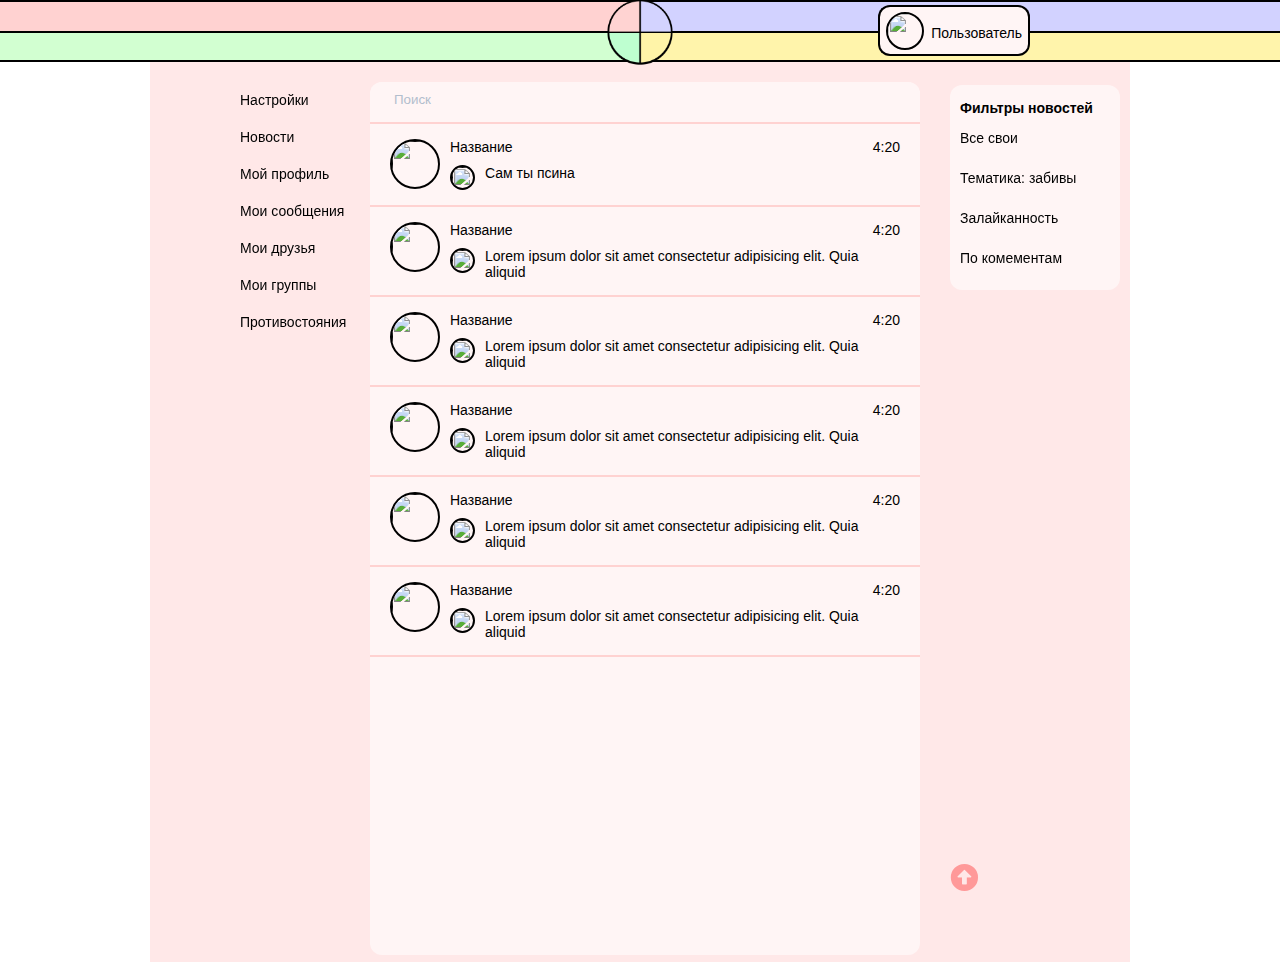
==== commit 462a6c99: "Add files via upload" ====
--- a/chats.html
+++ b/chats.html
@@ -75,9 +75,7 @@
                                     <div class="chats__post_ava2">
                                         <img class="chats__post_ava2_img" src="img/123.png" alt="">
                                     </div>
-                                    <div class="chats__post_text">Lorem ipsum dolor sit amet
-                                        cohhhhhhhhhhhhhhhhhhhhnsectetur adipisicing
-                                        elit. Quia aliquid </div>
+                                    <div class="chats__post_text">Сам ты псина </div>
                                 </div>
                             </div>
                         </a>
--- a/css/news.css
+++ b/css/news.css
@@ -28,6 +28,12 @@
 
 img{
     width: 100%;
+}
+
+button{
+    background-color: transparent;
+    border: transparent;
+    cursor: pointer;
 }
 
 .container{
@@ -64,7 +70,7 @@
     margin-left: auto;
     margin-right: auto;
     display: flex;
-    /* min-height: 100vh; */
+    min-height: 100vh;
 }
 
 .news{
@@ -235,102 +241,7 @@
     margin: 10px;
 }
 
-.news__post_lkr,
-.news__post_l,
-.news__post_k,
-.news__post_r{
-    display: flex;
-}
-.news__post_l,
-.news__post_k,
-.news__post_r{
-  width: 150px;
-}
-.news__post_k{
-  margin-left: 135px;
-}
-
-.news__post_l_svg{
-    background-image: url('/img/Creative_commons_25px_version.svg');
-    background-repeat: no-repeat;
-    width: 25px;
-    height: 25px;
-    margin-left: 10px;
-    margin-right: 5px;
-    cursor: pointer;
-}
-
-.news__post_l_all,
-.news__post_l_my,
-.news__post_l_vrag,
-.news__post_k_all,
-.news__post_k_my,
-.news__post_k_vrag,
-.news__post_r_all,
-.news__post_r_my,
-.news__post_r_vrag{
-    margin-top: 5px;
-    font-size: 14px;
-    cursor: pointer;
-}
-
-.news__post_l_all,
-.news__post_l_my,
-.news__post_k_all,
-.news__post_k_my,
-.news__post_r_all,
-.news__post_r_my{
-    margin-right: 5px;
-}
-
-.news__post_l_vrag,
-.news__post_k_vrag,
-.news__post_r_vrag{
-    margin-right: 20px;
-}
-
-.news__post_k_img{
-    background-color: transparent;
-    width: 40px;
-    border: transparent;
-    cursor: pointer;
-    /* margin-left: 195px; */
-}
-
-
-.news__post_k_svg{
-    background-image: url('/img/Creative_commons_25px_version.svg');
-    background-repeat: no-repeat;
-    width: 25px;
-    height: 25px;
-    margin-right: 5px;
-    /* margin-left: 300px; */
-}
-
-.news__post_r_svg{
-    background-image: url('/img/Creative_commons_25px_version.svg');
-    background-repeat: no-repeat;
-    width: 25px;
-    height: 25px;
-    margin-right: 5px;
-    cursor: pointer;
-}
-
-.news__post_l_list{
-    position: absolute;
-    transform: translate(-30px, -80px);
-    width: 15%;
-    padding: 5px;
-    color: white;
-    background: rgba(0, 0, 0, 0.85);
-    list-style: none;
-    margin-top: 10px;
-    -webkit-box-shadow: 0 3px 3px rgba(0, 0, 0, 0.1);
-    box-shadow: 0 3px 3px rgba(0, 0, 0, 0.1);
-    display: none;
-    z-index: 999;
-    border-radius: 5px;
-}
+
 
 .fa_news__post_l_list{
     position: absolute;
@@ -361,3 +272,366 @@
 .news__post_p{
   font-size: 14px;
 }
+
+/* Пост */
+.news__post_lkr{
+    padding: 0px 0 10px;
+}
+
+.news__post_lkr,
+.news__post_l,
+.news__post_r,
+.news__post_c{
+    display: flex;
+    justify-content: space-between;
+    align-items: center;
+}
+
+.news__col_like_all,
+.news__col_like_ally,
+.news__col_like_enemy,
+.news__col_rep_all,
+.news__col_rep_ally,
+.news__col_rep_enemy,
+.news__col_com_all,
+.news__col_com_ally,
+.news__col_com_enemy{
+    margin-right: 6px;
+}
+
+.news__post_l_img,
+.news__post_r_img,
+.news__post_c_img{
+    margin-right: 5px;
+}
+.news__col_rep_all{
+    cursor: pointer;
+}
+
+.repostAll__tooltop{
+    position: absolute;
+    transition: display .3s ease-in-out;
+    right: 3%;
+    z-index: 15;
+    border-radius: 12px;
+    top: 310px;
+    min-width: 250px;
+    max-width: 350px;
+    padding: 10px;
+    display: none;
+}
+.repostAll__tooltop_active{
+    display: block;
+}
+.repostAll__tooltip_comtainer{
+    display: flex;
+    padding-bottom: 2px;
+    margin-top: 2px;
+}
+.repostAll__tooltip_link{
+    padding-bottom: 2px;
+}
+.repostAll__tooltip_comtainer:hover,
+.repostAll__tooltip_link:hover{
+    padding-bottom: 0px;
+}
+  
+.repostAll__tooltip_r_c_l{
+    width: 40px;
+    height: 40px;
+    margin-right: 5px;
+}
+.repostAll__ava_link{
+    width: 40px;
+    height: 40px;
+}
+.repostAll__link_img{
+    width: 36px;
+    height: 36px;
+    border: 1px solid black;
+    border-radius: 50px;
+}
+.repostAll__name_polit{
+    display: flex;
+}
+.repostAll__name_link{
+    font-size: 14px;
+    margin-top: 10px;
+    margin-right: 5px;
+    margin-bottom: 10px;
+    color: white;
+}
+.repostAll__polit_img{
+    width: 22px;
+    height: 22px;
+    margin-top: 6px;
+}
+.repostAll__tooltip_title{
+    font-size: 14px;
+    color: white;
+    margin-bottom: 13px;
+    text-align: center;
+}
+.repostAll__tooltip_link_c{
+    text-align: center;
+    padding-top: 3px;
+}
+.repostAll__tooltip_link{
+    display: block;
+    padding-top: 13px;
+    font-size: 14px;
+    color: white;
+    text-align: center;
+}
+
+/* ВСПЛАВАЮЩИЕ РЕПОСТНУВШИЕ */
+
+.news_circle__tooltop{
+    position: fixed;
+    transition: display .3s ease-in-out;
+    left: 68%;
+    top: 35%;
+    z-index: 15;
+    border-radius: 12px;
+    min-width: 250px;
+    max-width: 350px;
+    padding: 10px;
+    display: none;
+  }
+  .news_circle__tooltop_active{
+    display: block;
+  }
+  .news_circle__tooltip_comtainer{
+    display: flex;
+    padding-bottom: 2px;
+    margin-top: 2px;
+  }
+  .news_circle__tooltip_link{
+    padding-bottom: 2px;
+  }
+  .news_circle__tooltip_comtainer:hover,
+  .news_circle__tooltip_link:hover{
+    padding-bottom: 0px;
+  }
+  
+  .news_circle__tooltip_r_c_l{
+    width: 40px;
+    height: 40px;
+    margin-right: 5px;
+  }
+  .news_circle__ava_link{
+    width: 40px;
+    height: 40px;
+  }
+  .news_circle__link_img{
+    width: 36px;
+    height: 36px;
+    border: 1px solid black;
+    border-radius: 50px;
+  }
+  .news_circle__name_polit{
+    display: flex;
+  }
+  .news_circle__name_link{
+    font-size: 14px;
+    margin-top: 10px;
+    margin-right: 5px;
+    margin-bottom: 10px;
+    color: white;
+  }
+  .news_circle__polit_img{
+    width: 22px;
+    height: 22px;
+    margin-top: 6px;
+  }
+  .news_circle__tooltip_title{
+    font-size: 14px;
+    color: white;
+    margin-bottom: 13px;
+    text-align: center;
+  }
+  .news_circle__tooltip_link_c{
+    text-align: center;
+    padding-top: 3px;
+  }
+  .news_circle__tooltip_link{
+    display: block;
+    padding-top: 13px;
+    font-size: 14px;
+    color: white;
+    text-align: center;
+  }
+
+/* МОДАЛЬНОЕ ОКНО, ВЕРХНИЙ БЛОК, КОМЕНТ */
+
+.news_modal__foto_right_comment_container{
+    max-height: 389px;
+  }
+  .news_modal__foto_right_comment{
+    display: flex;
+    padding-left: 5px;
+    padding-top: 5px;
+    padding-bottom: 5px;
+    padding-right: 10px;
+  }
+  .news_modal__foto_r_c_l{
+    width: 40px;
+    height: 40px;
+    margin-right: 5px;
+  }
+  .news_modal__foto_r_c_r{
+    width: 100%;
+  }
+  .news_comment_ava_link{
+    width: 40px;
+    height: 40px;
+  }
+  .news_comment_link_img{
+    width: 36px;
+    height: 36px;
+    border: 1px solid black;
+    border-radius: 50px;
+  }
+  .news_comment__name_polit{
+    display: flex;
+  }
+  .news_comment__name_link{
+    font-size: 14px;
+    margin-top: 10px;
+    margin-right: 5px;
+    margin-bottom: 10px;
+  }
+  .news_comment__polit_img{
+    width: 22px;
+    height: 22px;
+    margin-top: 6px;
+  }
+  .news_comment__all_infa{
+    display: flex;
+    margin-bottom: 8px;
+    justify-content: space-between;
+  }
+  .news_comment__date{
+    font-size: 12px;
+    margin-right: 10px;
+  }
+  .news_comment__icons{
+    display: flex;
+  }
+  .news_comment__plus,
+  .news_comment__minus,
+  .news_comment__pencil,
+  .news_comment__heart,
+  .news_comment__heart_bac{
+    margin-right: 7px;
+    cursor: pointer;
+  }
+  .news_comment__content{
+    width: 95%;
+    font-size: 14px;
+    word-wrap: break-word;
+    margin-bottom: 5px;
+  }
+  /* МОДАЛЬНОЕ ОКНО, ПРАВЫЙ БЛОК, МОЙ КОМЕНТ */
+  
+  .news_modal__foto_right_my_comment{
+    display: flex;
+  }
+  .news_modal__foto_r_m_c_link_ava{
+    padding-top: 3px;
+    padding-left: 5px;
+    margin-right: 10px;
+    width: 40px;
+    height: 40px;
+  }
+  .news_my_comment__ava_link{
+    width: 40px;
+    height: 40px;
+  }
+  .news_my_comment__link_img{
+    width: 34px;
+    height: 34px;
+    border: 1px solid black;
+    border-radius: 50px;
+  }
+  .news_my_comment__container{
+    padding-top: 12px;
+    font-size: 14px;
+    cursor: pointer;
+  }
+  
+  .news_modal__foto_right_my_comment_write{
+    display: none;
+    position: absolute;
+    top: 400px;
+    z-index: 10;
+    width: 250px;
+  }
+  .news_modal__foto_right_my_comment_write_active{
+    display: block;
+  }
+  .news_modal__foto_right_my_comment_write_top{
+    display: flex;
+  }
+  .news_my_comment_write_ava{
+    padding-left: 5px;
+    padding-top: 5px;
+    margin-right: 5px;
+    width: 40px;
+    height: 40px;
+  }
+  .news_my_comment_write_ava_link{
+    width: 40px;
+    height: 40px;
+  }
+  .news_my_comment_write_ava_img{
+    width: 34px;
+    height: 34px;
+    border: 1px solid black;
+    border-radius: 50px;
+  }
+  .news_my_comment_write_smile{
+    text-align: center;
+    margin-top: 3px;
+    cursor: pointer;
+  }
+  .news_my_comment_write_skrepka{
+    text-align: center;
+    margin-top: 3px;
+    cursor: pointer;
+  }
+  .news_modal__foto_right_my_comment_write_t_r{
+    height:100%;
+  }
+  .news_my_comment__write_my_comment{
+    height: 83px;
+    width: 200px;
+    outline: none;
+    padding: 5px;
+    cursor: pointer;
+  }
+  .news_modal__foto_right_my_comment_write_bottom{
+    display: flex;
+    justify-content: space-between;
+    padding-bottom: 4px;
+    padding-top: 5px;
+    border-radius: 0 0 12px 0;
+  }
+  .news_my_comment_write_btn_cancel{
+    outline: none;
+    border-color: transparent;
+    border-radius: 12px;
+    padding-top: 3px;
+    padding-bottom: 3px;
+    margin-left: 20px;
+    cursor: pointer;
+  }
+  .news_my_comment_write_btn_send{
+    outline: none;
+    border-color: transparent;
+    border-radius: 12px;
+    padding-top: 3px;
+    padding-bottom: 3px;
+    margin-right: 20px;
+    cursor: pointer;
+  }--- a/css/profil.css
+++ b/css/profil.css
@@ -4,11 +4,13 @@
   height: 97%;
 }
 .profil_left__container{
+  margin-top: 20px;
   padding-bottom: 20px;
   border-radius: 12px 12px 0 0;
 }
 .profil_left__name{
-  padding-top: 20px;
+  margin-top: 0px;
+  padding-top: 10px;
   margin-bottom: 15px;
   margin-left: 20px;
   margin-right: 20px;
@@ -292,14 +294,21 @@
   /* background-color:rgba(0, 0, 0, 0.7); */
   margin-top: 17%;
 }
+.modal__foto_all_el{
+  display: flex;
+}
 .modal__foto_left{
   width: 500px;
 }
 .modal__left_container_img{
-  margin: 4%;
+  display:flex;
+  margin: auto;
   width: 450px;
-  height: 450px;
-  border-radius: 12px;
+  height: 490px;
+  border-radius: 12px;
+  justify-content: center; /*центрируем элемент по горизонтали */
+  align-items: center; /* и вертикали */
+  overflow: hidden;
 }
 .modal__left_container_img_img{
   border-radius: 12px;
@@ -392,9 +401,92 @@
 }
 .profil_modal_foto_btn_quantity{
   font-size: 16px;
-  line-height: 32px;
+  line-height: 30px;
   margin-right: 15px;
 }
+.modal__foto_r_r_btn_circle{
+  cursor: pointer;
+}
+.modal__foto_r_r_btn_circle:hover{
+  line-height: 28px;
+}
+/* !!!!!!!!!!!!!!!!!!!!!!!!!!!!!!!!!!!!!!!!!!!!!!!!!!!!!!!!! */
+.circle__tooltop{
+  position: absolute;
+  transition: display .3s ease-in-out;
+  right: 0;
+  z-index: 15;
+  border-radius: 12px;
+  top: 99px;
+  min-width: 250px;
+  max-width: 350px;
+  padding: 10px;
+  display: none;
+}
+.circle__tooltop_active{
+  display: block;
+}
+.circle__tooltip_comtainer{
+  display: flex;
+  padding-bottom: 2px;
+  margin-top: 2px;
+}
+.circle__tooltip_link{
+  padding-bottom: 2px;
+}
+.circle__tooltip_comtainer:hover,
+.circle__tooltip_link:hover{
+  padding-bottom: 0px;
+}
+
+.circle__tooltip_r_c_l{
+  width: 40px;
+  height: 40px;
+  margin-right: 5px;
+}
+.circle__ava_link{
+  width: 40px;
+  height: 40px;
+}
+.circle__link_img{
+  width: 36px;
+  height: 36px;
+  border: 1px solid black;
+  border-radius: 50px;
+}
+.circle__name_polit{
+  display: flex;
+}
+.circle__name_link{
+  font-size: 14px;
+  margin-top: 10px;
+  margin-right: 5px;
+  margin-bottom: 10px;
+  color: white;
+}
+.circle__polit_img{
+  width: 22px;
+  height: 22px;
+  margin-top: 6px;
+}
+.circle__tooltip_title{
+  font-size: 14px;
+  color: white;
+  margin-bottom: 13px;
+  text-align: center;
+}
+circle__tooltip_link_c{
+  text-align: center;
+  padding-top: 3px;
+}
+.circle__tooltip_link{
+  display: block;
+  padding-top: 13px;
+  font-size: 14px;
+  color: white;
+  text-align: center;
+}
+
 
 /* МОДАЛЬНОЕ ОКНО, ПРАВЫЙ БЛОК, КОМЕНТ */
 
@@ -406,15 +498,19 @@
   padding-left: 5px;
   padding-top: 5px;
   padding-bottom: 5px;
+  padding-right: 10px;
 }
 .modal__foto_r_c_l{
   width: 40px;
   height: 40px;
+  margin-right: 5px;
+}
+.modal__foto_r_c_r{
+  width: 190px;
 }
 .comment_ava_link{
   width: 40px;
   height: 40px;
-  margin-right: 5px;
 }
 .comment_link_img{
   width: 36px;
@@ -439,15 +535,20 @@
 .comment__all_infa{
   display: flex;
   margin-bottom: 8px;
+  justify-content: space-between;
 }
 .comment__date{
-  font-size: 14px;
+  font-size: 12px;
   margin-right: 10px;
+}
+.comment__icons{
+  display: flex;
 }
 .comment__plus,
 .comment__minus,
 .comment__pencil,
-.comment__heart{
+.comment__heart,
+.comment__heart_bac{
   margin-right: 7px;
   cursor: pointer;
 }
@@ -456,7 +557,6 @@
   font-size: 14px;
   word-wrap: break-word;
 }
-
 /* МОДАЛЬНОЕ ОКНО, ПРАВЫЙ БЛОК, МОЙ КОМЕНТ */
 
 .modal__foto_right_my_comment{
@@ -692,3 +792,159 @@
 .display_none{
   display: none;
 }
+
+/* МОЙ ЛЮБИМЫЙ СЛАЙДЕР <3 */
+/* .mySlides {display: none}; */
+.mySlides {display: none};
+.slideshow-container{
+  position: relative;
+}
+
+/* Next & previous buttons */
+.prev, .next {
+  cursor: pointer;
+  position: absolute;
+  top: 50%;
+  width: auto;
+  padding: 16px;
+  margin-top: -22px;
+  color: white;
+  font-weight: bold;
+  font-size: 30px;
+  transition: 0.6s ease;
+  border-radius: 12px 0 0 12px;
+  user-select: none;
+}
+
+/* Position the "next button" to the right */
+.next {
+  border-radius: 0 12px 12px 0;
+}
+
+/* On hover, add a black background color with a little bit see-through */
+.prev:hover, .next:hover {
+  background-color: rgba(0,0,0,0.8);
+}
+
+/* Caption text */
+.text {
+  color: #f2f2f2;
+  font-size: 15px;
+  padding: 8px 12px;
+  position: absolute;
+  bottom: 8px;
+  width: 100%;
+  text-align: center;
+}
+
+/* Number text (1/3 etc) */
+.numbertext {
+  color: #f2f2f2;
+  font-size: 12px;
+  padding: 8px 12px;
+  position: absolute;
+  top: 0;
+}
+
+/* The dots/bullets/indicators */
+.dot {
+  cursor: pointer;
+  height: 15px;
+  width: 15px;
+  margin: 0 2px;
+  background-color: #bbb;
+  border-radius: 50%;
+  display: inline-block;
+  transition: background-color 0.6s ease;
+}
+
+.active, .dot:hover {
+  background-color: #717171;
+}
+
+/* Fading animation */
+.fade {
+  -webkit-animation-name: fade;
+  -webkit-animation-duration: 1.5s;
+  animation-name: fade;
+  animation-duration: 1.5s;
+}
+
+@-webkit-keyframes fade {
+  from {opacity: 1}
+  to {opacity: 1}
+}
+
+@keyframes fade {
+  from {opacity: 1}
+  to {opacity: 1}
+}
+
+/* On smaller screens, decrease text size */
+@media only screen and (max-width: 300px) {
+  .prev, .next,.text {font-size: 11px}
+}
+
+@media (min-width:1080px){
+  .prev{
+    left: 118px;
+  }
+  
+  .next {
+    right: 118px;
+  }
+}
+@media (min-width:1280px){
+  .prev{
+    left: 218px;
+  }
+  
+  .next {
+    right: 218px;
+  }
+}
+@media (min-width:1388px){
+  .prev{
+    left: 272px;
+  }
+  
+  .next {
+    right: 272px;
+  }
+}
+@media (min-width:1480px){
+  .prev{
+    left: 318px;
+  }
+  
+  .next {
+    right: 317px;
+  }
+}
+@media (min-width:1680px){
+  .prev{
+    left: 418px;
+  }
+  
+  .next {
+    right: 417px;
+  }
+}
+@media (min-width:1920px){
+  .prev{
+    left: 538px;
+  }
+  
+  .next {
+    right: 537px;
+  }
+}
+@media (min-width:2560px){
+  .prev{
+    left: 858px;
+  }
+  
+  .next {
+    right: 857px;
+  }
+}
--- a/css/colors.css
+++ b/css/colors.css
@@ -231,6 +231,19 @@
   border-bottom: 2px solid rgba(255, 244, 171);
 }
 
+.mid_green_border_bottom_hover:hover{
+  border-bottom: 2px solid rgba(232, 255, 232);
+}
+.mid_red_border_bottom_hover:hover{
+  border-bottom: 2px solid rgba(255, 232, 232);
+}
+.mid_blue_border_bottom_hover:hover{
+  border-bottom: 2px solid rgba(230, 235, 255);
+}
+.mid_yellow_border_bottom_hover:hover{
+  border-bottom: 2px solid rgba(252, 255, 219);
+}
+
 .dark_green_border_top{
   border-top: 2px solid rgba(210, 255, 209);
 }
@@ -244,6 +257,19 @@
   border-top: 2px solid rgba(255, 244, 171);
 }
 
+.dark_dark_green_border_bottom_hover:hover{
+  border-bottom: 2px solid rgba(153, 255, 153);
+}
+.dark_dark_red_border_bottom_hover:hover{
+  border-bottom: 2px solid rgba(255, 153, 153);
+}
+.dark_dark_blue_border_bottom_hover:hover{
+  border-bottom: 2px solid rgba(89, 106, 162);
+}
+.dark_dark_yellow_border_bottom_hover:hover{
+  border-bottom: 2px solid rgba(212, 212, 0);
+}
+
 .mid_green_border_triangle:after{
   border: 10px solid transparent;
   border-top: 10px solid rgb(232, 255, 232);
--- a/css/messages.css
+++ b/css/messages.css
@@ -9,6 +9,7 @@
 .messages{
     /* min-width: 640px;
     max-width: 640px; */
+    margin-top: 22px;
     width: 50vh;
     margin-left: 20px;
     margin-right: 20px;
@@ -22,8 +23,7 @@
     width: 50vh;
     height: 10vh;
     z-index: 1;
-    /* position: sticky; */
-    top: 10.3vh;
+    top: 35px;
     position: fixed;
 }
 
@@ -32,7 +32,7 @@
     justify-content: space-between;
     padding-bottom: 5px;
     /* position: sticky; */
-    top: 14%;
+    top: 10%;
     position: fixed;
     width: 50vh;
     z-index: 3;
@@ -85,8 +85,9 @@
     /* overflow-y: scroll; */
     width: 100%;
     min-height: 100px;
-    margin-top: 10vh;
+    /* margin-top: 10vh; */
     padding: 10px;
+    padding-top: 20px;
     display: flex;
     flex-direction: column;
     display: inline-block;
@@ -242,9 +243,13 @@
     position: fixed;
 }
 
+.messages__down_input{
+    width: 100%;
+    height: 100%;
+}
 .messages__down_textarea{
-    min-width: 110%;
-    height: 30px;
+    width: 100%;
+    height: 50px;
 }
 
 .messages__down_textarea{
--- a/css/friends.css
+++ b/css/friends.css
@@ -29,6 +29,8 @@
 }
 .friends__list_item_item{
   font-size: 14px;
+  cursor: pointer;
+  border-bottom: 2px solid transparent;
 }
 
 .friends__info{
--- a/css/chats.css
+++ b/css/chats.css
@@ -96,6 +96,7 @@
 .chats__post_text{
     font-size: 14px;
     margin-left: 10px;
+    width: 400px;
 }
 
 .chats__post_block_name_time{
